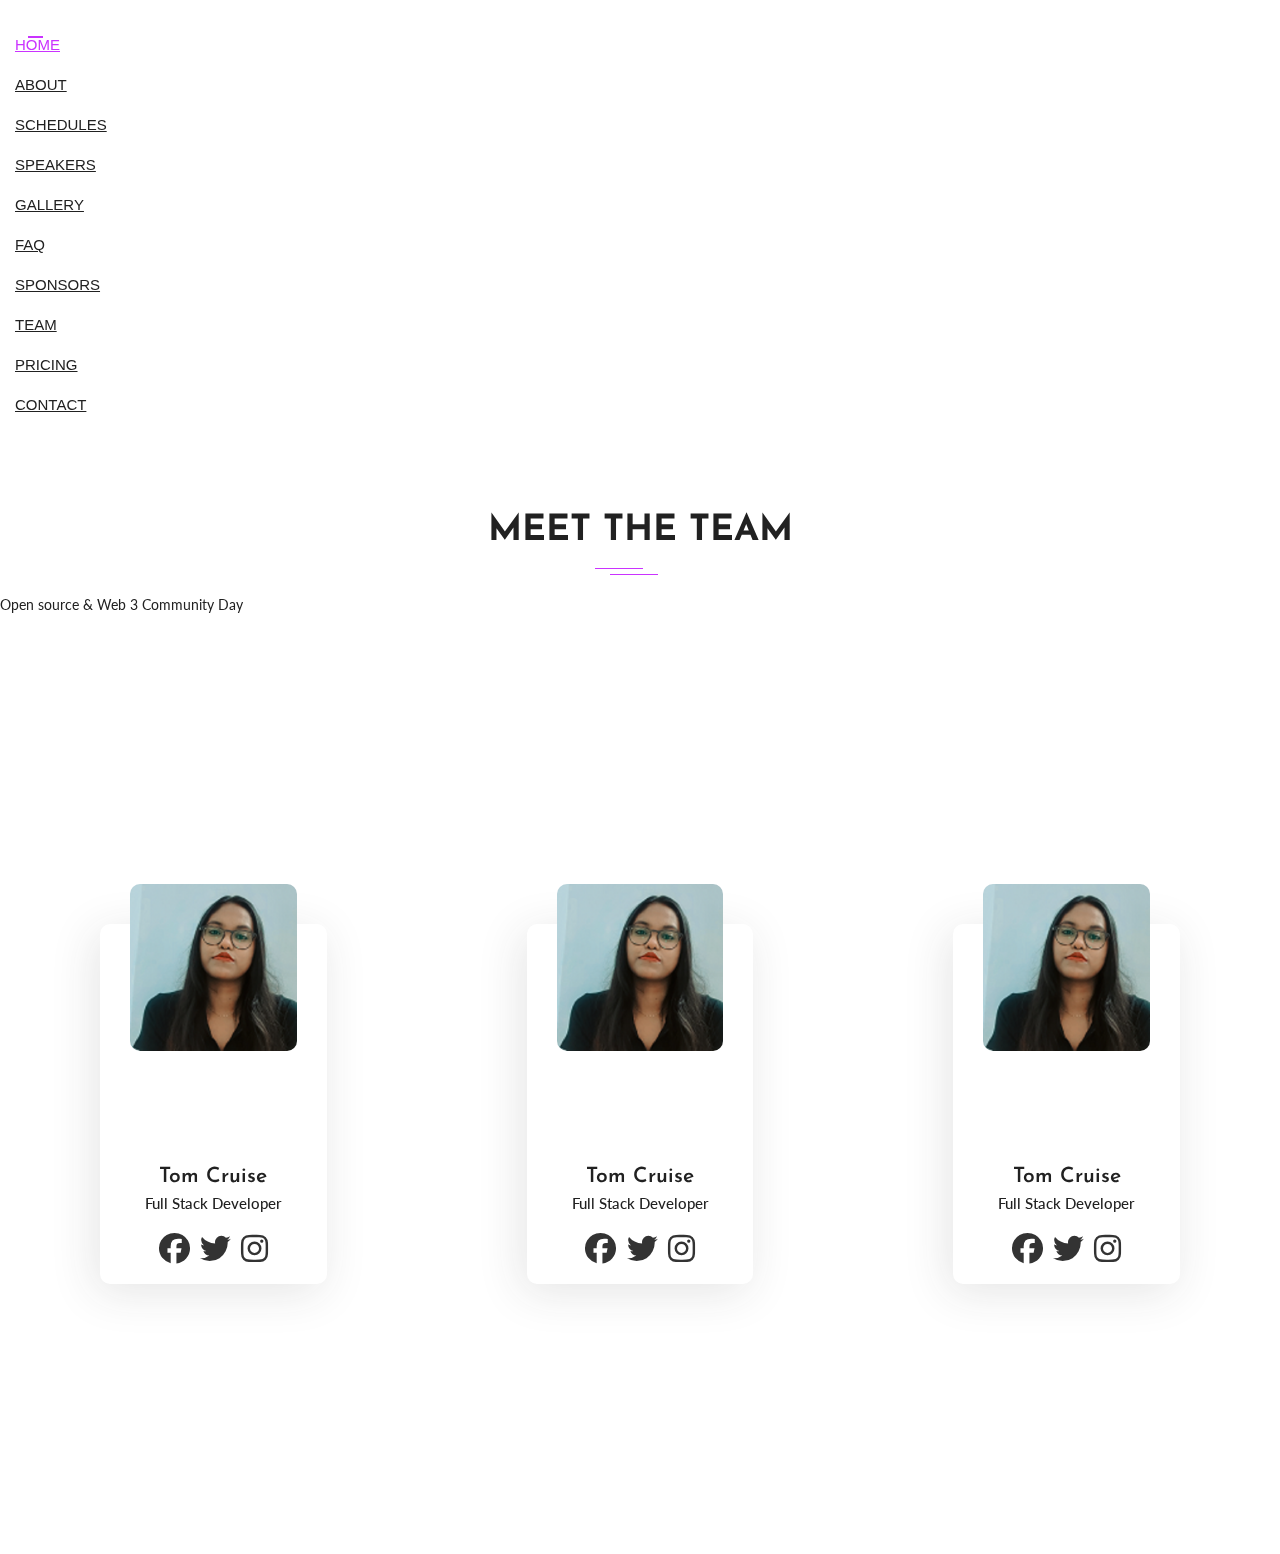
==== team1.html @ 2e8a98e4 "update Speaker" ====
<!DOCTYPE html>
<html lang="en">

<head>
    <!-- Required meta tags -->
    <meta charset="utf-8">
    <meta name="viewport" content="width=device-width, initial-scale=1, shrink-to-fit=no">

    <title>Team | WEB 3 Community Day</title>
    <link rel="stylesheet" href="style.css">
    <!-- Font Awesome CDN link  -->
    <link rel="stylesheet" href="https://cdnjs.cloudflare.com/ajax/libs/font-awesome/6.4.0/css/all.min.css">
    <link rel="stylesheet" href="https://cdnjs.cloudflare.com/ajax/libs/font-awesome/6.4.0/js/all.min.js">

    <!-- Bootstrap CSS -->
    <link rel="stylesheet" type="text/css" href="assets/css/bootstrap.min.css">
    <!-- Icon -->
    <link rel="stylesheet" type="text/css" href="assets/fonts/line-icons.css">
    <!-- Slicknav -->
    <link rel="stylesheet" type="text/css" href="assets/css/slicknav.css">
    <!-- Nivo Lightbox -->
    <link rel="stylesheet" type="text/css" href="assets/css/nivo-lightbox.css">
    <!-- Animate -->
    <link rel="stylesheet" type="text/css" href="assets/css/animate.css">
    <!-- Main Style -->
    <link rel="stylesheet" type="text/css" href="assets/css/team1.css">
    <link rel="stylesheet" type="text/css" href="assets/css/main.css">
    <!-- Responsive Style -->
    <link rel="stylesheet" type="text/css" href="assets/css/responsive.css">

    <link rel="shortcut icon" href="assets/img/logo.png" type="image/x-icon">

</head>

<body>
    <!-- Header Area wrapper Starts -->
    <header id="header-wrap">
        <!-- Navbar Start -->
        <nav class="navbar navbar-expand-lg fixed-top scrolling-navbar">
            <div class="container">
                <!-- Brand and toggle get grouped for better mobile display -->
                <div class="navbar-header">
                    <button class="navbar-toggler" type="button" data-toggle="collapse" data-target="#main-navbar"
                        aria-controls="main-navbar" aria-expanded="false" aria-label="Toggle navigation">
                        <span class="navbar-toggler-icon"></span>
                        <span class="icon-menu"></span>
                        <span class="icon-menu"></span>
                        <span class="icon-menu"></span>
                    </button>
                    <a href="#"><img src="assets/img/logo.png" alt="" height="40px"></a>
                </div>
                <div class="collapse navbar-collapse" id="main-navbar">
                    <ul class="navbar-nav mr-auto w-100 justify-content-end">
                        <li class="nav-item active">
                            <a class="nav-link" href="#header-wrap">
                                Home
                            </a>
                        </li>
                        <li class="nav-item">
                            <a class="nav-link" href="#about">
                                About
                            </a>
                        </li>
                        <li class="nav-item">
                            <a class="nav-link" href="#schedules">
                                schedules
                            </a>
                        </li>
                        <li class="nav-item">
                            <a class="nav-link" href="#team">
                                Speakers
                            </a>
                        </li>
                        <li class="nav-item">
                            <a class="nav-link" href="#gallery">
                                Gallery
                            </a>
                        </li>
                        <li class="nav-item">
                            <a class="nav-link" href="#faq">
                                Faq
                            </a>
                        </li>
                        <li class="nav-item">
                            <a class="nav-link" href="#sponsors">
                                Sponsors
                            </a>
                        </li>
                        <li class="nav-item">
                            <a class="nav-link" href="team.html">
                                Team
                            </a>
                        </li>
                        <li class="nav-item">
                            <a class="nav-link" href="#pricing">
                                pricing
                            </a>
                        </li>
                        <li class="nav-item">
                            <a class="nav-link" href="#contact-map">
                                Contact
                            </a>
                        </li>
                    </ul>
                </div>
            </div>

            <!-- Mobile Menu Start -->
            <ul class="mobile-menu">
                <li>
                    <a class="page-scrool" href="#header-wrap">Home</a>
                </li>
                <li>
                    <a class="page-scrool" href="#about">About</a>
                </li>
                <li>
                    <a class="page-scroll" href="#schedules">schedules</a>
                </li>
                <li>
                    <a class="page-scroll" href="#team">Speakers</a>
                </li>
                <li>
                    <a class="page-scroll" href="#gallery">Gallery</a>
                </li>
                <li>
                    <a class="page-scroll" href="#faq">Faq</a>
                </li>
                <li>
                    <a class="page-scroll" href="#sponsors">Sponsors</a>
                </li>
                <li>
                    <a class="page-scroll" href="#pricing">pricing</a>
                </li>
                <li>
                    <a class="page-scroll" href="#google-map-area">Contact</a>
                </li>
            </ul>
            <!-- Mobile Menu End -->

        </nav>
        <!-- Navbar End -->
    </header>
    <section id="community" class="section-padding">
        <div class="row">
            <div class="col-12">
                <div class="section-title-header text-center" style="padding-top: 20px;">
                    <h1 class="section-title wow fadeInUp" data-wow-delay="0.2s">Meet the Team</h1>
                    <p class="wow fadeInDown" data-wow-delay="0.2s">Open source & Web 3 Community Day</p>
                </div>
            </div>
        </div>
        <div class="home-container">
            <div class="profile-card">
                <div class="img">
                    <img src="./assets/img/team/1.png">
                </div>
                <div class="caption">
                    <h3>Tom Cruise</h3>
                    <p>Full Stack Developer</p>
                    <div class="social-links">
                        <i class="fa-brands fa-facebook"></i>
                        <i class="fa-brands fa-twitter"></i>
                        <i class="fa-brands fa-instagram"></i>
                    </div>
                </div>
            </div>
            <div class="profile-card">
                <div class="img">
                    <img src="./assets/img/team/1.png">
                </div>
                <div class="caption">
                    <h3>Tom Cruise</h3>
                    <p>Full Stack Developer</p>
                    <div class="social-links">
                        <i class="fa-brands fa-facebook"></i>
                        <i class="fa-brands fa-twitter"></i>
                        <i class="fa-brands fa-instagram"></i>
                    </div>
                </div>
            </div>
            <div class="profile-card">
                <div class="img">
                    <img src="./assets/img/team/1.png">
                </div>
                <div class="caption">
                    <h3>Tom Cruise</h3>
                    <p>Full Stack Developer</p>
                    <div class="social-links">
                        <i class="fa-brands fa-facebook"></i>
                        <i class="fa-brands fa-twitter"></i>
                        <i class="fa-brands fa-instagram"></i>
                    </div>
                </div>
            </div>
            <!-- <div class="profile-card">
                <div class="img">
                    <img src="./pht/1.png">
                </div>
                <div class="caption">
                    <h3>Vin Diesel</h3>
                    <p>Back End Developer</p>
                    <div class="social-links">
                        <i class="fa-brands fa-facebook"></i>
                        <i class="fa-brands fa-twitter"></i>
                        <i class="fa-brands fa-instagram"></i>
                    </div>
                </div>
            </div> -->
        <!-- </div>
        <div class="home-container">
            <div class="profile-card">
                <div class="img">
                    <img src="./assets/img/team/3.png">
                </div>
                <div class="caption">
                    <h3>Tom Cruise</h3>
                    <p>Full Stack Developer</p>
                    <div class="social-links">
                        <i class="fa-brands fa-facebook"></i>
                        <i class="fa-brands fa-twitter"></i>
                        <i class="fa-brands fa-instagram"></i>
                    </div>
                </div>
            </div>
            <div class="profile-card">
                <div class="img">
                    <img src="./assets/img/team/6.png">
                </div>
                <div class="caption">
                    <h3>David Wornar</h3>
                    <p>Front End Developer</p>
                    <div class="social-links">
                        <i class="fa-brands fa-facebook"></i>
                        <i class="fa-brands fa-twitter"></i>
                        <i class="fa-brands fa-instagram"></i>
                    </div>
                </div>
            </div>
            <div class="profile-card">
                <div class="img">
                    <img src="./assets/img/team/6.png">
                </div>
                <div class="caption">
                    <h3>David Wornar</h3>
                    <p>Front End Developer</p>
                    <div class="social-links">
                        <i class="fa-brands fa-facebook"></i>
                        <i class="fa-brands fa-twitter"></i>
                        <i class="fa-brands fa-instagram"></i>
                    </div>
                </div>
            </div> -->
            <!-- <div class="profile-card">
                <div class="img">
                    <img src="./pht/1.png">
                </div>
                <div class="caption">
                    <h3>Vin Diesel</h3>
                    <p>Back End Developer</p>
                    <div class="social-links">
                        <i class="fa-brands fa-facebook"></i>
                        <i class="fa-brands fa-twitter"></i>
                        <i class="fa-brands fa-instagram"></i>
                    </div>
                </div>
            </div> -->
        </div>
        <!-- <div class="home-container">
            <div class="profile-card">
                <div class="img">
                    <img src="./assets/img/team/1.png">
                </div>
                <div class="caption">
                    <h3>Tom Cruise</h3>
                    <p>Full Stack Developer</p>
                    <div class="social-links">
                        <i class="fa-brands fa-facebook"></i>
                        <i class="fa-brands fa-twitter"></i>
                        <i class="fa-brands fa-instagram"></i>
                    </div>
                </div>
            </div>
            <div class="profile-card">
                <div class="img">
                    <img src="./assets/img/team/6.png">
                </div>
                <div class="caption">
                    <h3>David Wornar</h3>
                    <p>Front End Developer</p>
                    <div class="social-links">
                        <i class="fa-brands fa-facebook"></i>
                        <i class="fa-brands fa-twitter"></i>
                        <i class="fa-brands fa-instagram"></i>
                    </div>
                </div>
            </div>
            <div class="profile-card">
                <div class="img">
                    <img src="./assets/img/team/">
                </div>
                <div class="caption">
                    <h3>David Wornar</h3>
                    <p>Front End Developer</p>
                    <div class="social-links">
                        <i class="fa-brands fa-facebook"></i>
                        <i class="fa-brands fa-twitter"></i>
                        <i class="fa-brands fa-instagram"></i>
                    </div>
                </div>
            </div> -->
            <!-- <div class="profile-card">
                <div class="img">
                    <img src="./pht/1.png">
                </div>
                <div class="caption">
                    <h3>Vin Diesel</h3>
                    <p>Back End Developer</p>
                    <div class="social-links">
                        <i class="fa-brands fa-facebook"></i>
                        <i class="fa-brands fa-twitter"></i>
                        <i class="fa-brands fa-instagram"></i>
                    </div>
                </div>
            </div> -->
        </div>
    </section>
</body>

</html>
---- assets/css/team1.css ----
@import url("https://fonts.googleapis.com/css?family=Lato:400|Josefin+Sans:700");
html {
    overflow-x: hidden;
}
* {
    padding: 0;
    margin: 0;
    box-sizing: border-box;
    font-family: "Poppins", sans-serif;
  }

body {
    background: #fff;
    font-size: 15px;
    font-weight: 400;
    font-family: 'Lato', sans-serif;
    -webkit-box-sizing: border-box;
    -moz-box-sizing: border-box;
    box-sizing: border-box;
    -webkit-font-smoothing: subpixel-antialiased;
    color: #212121;
    line-height: 25px;
    -webkit-backface-visibility: hidden;
    backface-visibility: hidden;
    overflow-x: hidden;
}

h1,
h2,
h3,
h4 {
    font-size: 36px;
    font-weight: 700;
    font-family: 'Josefin Sans', sans-serif;
}

a {
    -webkit-transition: all 0.2s linear;
    -moz-transition: all 0.2s linear;
    -o-transition: all 0.2s linear;
    transition: all 0.2s linear;
}

a:hover {
    text-decoration: none;
}

a a:focus {
    outline: none;
}

p {
    font-weight: 400;
    font-family: 'Lato', sans-serif;
    margin: 0px;
    font-size: 14px;
}

ul,
ol {
    list-style: outside none none;
    margin: 0;
    padding: 0;
}

ul li,
ol li {
    list-style: none;
}



.navbar-brand {
    position: relative;
    padding: 0px;
}

.navbar-brand img {
    max-width: 25%;
    height: 100%;
}

.top-nav-collapse {
    background: #fff;
    z-index: 999999;
    top: 0px !important;
    min-height: 58px;
    box-shadow: 0px 3px 6px 3px rgba(0, 0, 0, 0.06);
    -webkit-animation-duration: 1s;
    animation-duration: 1s;
    -webkit-animation-fill-mode: both;
    animation-fill-mode: both;
    -webkit-animation-name: fadeInDown;
    animation-name: fadeInDown;
    background: #fff !important;
}

.top-nav-collapse .navbar-brand {
    top: 0px;
}

.top-nav-collapse .navbar-nav .nav-link {
    color: #212121 !important;
}

.top-nav-collapse .navbar-nav .nav-link:hover {
    color: #CA33FF !important;
}

.top-nav-collapse .navbar-nav li.active a.nav-link {
    color: #CA33FF !important;
}

.indigo {
    background: transparent;
}

.navbar-expand-lg .navbar-nav .nav-link {
    /* color: #fff; */
    color: #212121 !important;
    padding: 0 15px;
    margin-top: 10px;
    margin-bottom: 10px;
    line-height: 40px;
    text-transform: uppercase;
    background: transparent;
    -webkit-transition: all 0.3s ease-in-out;
    -moz-transition: all 0.3s ease-in-out;
    transition: all 0.3s ease-in-out;
    position: relative;
}

.navbar-expand-lg .navbar-nav li>a:before {
    content: '';
    position: absolute;
    top: 0;
    left: 50%;
    margin-left: -10px;
    width: 15px;
    height: 2px;
    background: #CA33FF;
    -webkit-transform: scale3d(0, 1, 1);
    -moz-transform: scale3d(0, 1, 1);
    transform: scale3d(0, 1, 1);
    -webkit-transition: -webkit-transform 0.1s;
    -moz-transition: -webkit-transform 0.1s;
    transition: transform 0.1s;
}

.navbar-expand-lg .navbar-nav .active a:before {
    -webkit-transform: scale3d(1, 1, 1);
    -moz-transform: scale3d(1, 1, 1);
    transform: scale3d(1, 1, 1);
    -webkit-transition-timing-function: cubic-bezier(0.4, 0, 0.2, 1);
    -moz-transition-timing-function: cubic-bezier(0.4, 0, 0.2, 1);
    transition-timing-function: cubic-bezier(0.4, 0, 0.2, 1);
    -webkit-transition-duration: 0.3s;
    -moz-transition-duration: 0.3s;
    transition-duration: 0.3s;
}

.navbar-expand-lg .navbar-nav li a:hover,
.navbar-expand-lg .navbar-nav li .active>a,
.navbar-expand-lg .navbar-nav li a:focus {
    color: #CA33FF;
    outline: none;
}

.navbar-expand-lg .navbar-nav .nav-link:focus,
.navbar-expand-lg .navbar-nav .nav-link:hover {
    color: #CA33FF !important;
}

.navbar {
    padding: 0;
}

.navbar li.active a.nav-link {
    color: #CA33FF!important;
}

.dropdown-toggle::after {
    display: none;
}

.dropdown-menu {
    margin: 0;
    padding: 0;
    display: none;
    position: absolute;
    z-index: 99;
    min-width: 210px;
    background-color: #fff;
    white-space: nowrap;
    border-radius: 4px;
    -webkit-box-shadow: 0 6px 12px rgba(0, 0, 0, 0.175);
    box-shadow: 0 6px 12px rgba(0, 0, 0, 0.175);
    animation: fadeIn 0.4s;
    -webkit-animation: fadeIn 0.4s;
    -moz-animation: fadeIn 0.4s;
    -o-animation: fadeIn 0.4s;
    -ms-animation: fadeIn 0.4s;
}

.dropdown-menu:before {
    content: "";
    display: inline-block;
    position: absolute;
    bottom: 100%;
    left: 20%;
    margin-left: -5px;
    border-right: 10px solid transparent;
    border-left: 10px solid transparent;
    border-bottom: 10px solid #f5f5f5;
}

.dropdown:hover .dropdown-menu {
    display: block;
    position: absolute;
    text-align: left;
    top: 100%;
    border: none;
    animation: fadeIn 0.4s;
    -webkit-animation: fadeIn 0.4s;
    -moz-animation: fadeIn 0.4s;
    -o-animation: fadeIn 0.4s;
    -ms-animation: fadeIn 0.4s;
    background: #f5f5f5;
}

.dropdown .dropdown-menu .dropdown-item {
    width: 100%;
    padding: 12px 20px;
    font-size: 14px;
    color: #212121;
    border-bottom: 1px solid #f1f1f1;
    text-decoration: none;
    display: inline-block;
    float: left;
    clear: both;
    position: relative;
    outline: 0;
    transition: all 0.3s ease-in-out;
    -webkit-transition: all 0.3s ease-in-out;
    -moz-transition: all 0.3s ease-in-out;
    -o-transition: all 0.3s ease-in-out;
    -ms-transition: all 0.3s ease-in-out;
}

.dropdown .dropdown-menu .dropdown-item:last-child {
    border-bottom: none;
    border-bottom-left-radius: 4px;
    border-bottom-right-radius: 4px;
}

.dropdown .dropdown-menu .dropdown-item:first-child {
    border-top-left-radius: 4px;
    border-top-right-radius: 4px;
}

.dropdown .dropdown-item:focus,
.dropdown .dropdown-item:hover,
.dropdown .dropdown-item.active {
    color: #CA33FF;
}

.dropdown-item.active,
.dropdown-item:active {
    background: transparent;
}

.fadeInUpMenu {
    -webkit-animation-name: fadeInUpMenu;
    animation-name: fadeInUpMenu;
}

.slicknav_btn {
    border-color: #CA33FF;
}

.slicknav_menu .slicknav_icon-bar {
    background: #CA33FF;
}


/* only small tablets */

@media (min-width: 768px) and (max-width: 991px) {
    #nav-main li a.nav-link {
        padding-top: 18px;
    }
}

.navbar-toggler {
    display: none;
}

.mobile-menu {
    display: none;
}

.slicknav_menu {
    display: none;
}

@media screen and (max-width: 768px) {
    .navbar-header {
        width: 100%;
    }
    .navbar-brand {
        position: absolute;
        padding: 15px 15px;
        top: 0;
    }
    .navbar-brand img {
        width: 75%;
    }
    #mobile-menu {
        display: none;
    }
    .slicknav_menu {
        display: block;
    }
    .slicknav_nav .active a {
        background: #CA33FF;
        color: #fff;
    }
    .slicknav_nav a:hover,
    .slicknav_nav .active {
        color: #CA33FF;
        background: #f5f5f5;
    }
    .slicknav_nav .dropdown li a.active {
        background: #f5f5f5;
        color: #CA33FF;
    }
}


@import url('https://fonts.googleapis.com/css2?family=Poppins:wght@300;400;500;600&display=swap');

/* * {
    padding: 0;
    margin: 0;
    box-sizing: border-box;
    font-family: Poppins;
} */

.home-container {
    width: 100%;
    height: 100vh;
    display: flex;
    align-items: center;
    justify-content: center;
    background-color: #fff;
}

.profile-card {
    position: relative;
    width: 260px;
    /* width: 260px; */
    height: 360px;
    /* height: 260x; */
    background-color: #fff;
    padding: 30px;
    border-radius: 10px;
    box-shadow: -5px 8px 45px rgba(51, 51, 51, 0.126);
    transition: all .4s;
    margin: 100px;
}

.profile-card:hover {
    /* border-radius: 10px;
    height: 260px; */
    background-color: #FF7F50;
}

.profile-card .img {
    position: relative;
    width: 100%;
    height: 100%;
}

/* .profile-card:hover img {
    border-radius: 10px;
    transform: translateY(-70px);
} */

.img img {
    object-fit: fill;
    /* width: 100%; */
    width: 100%;
    /* border-radius: 10px; */
    border-radius: 10px;
    transition: all .4s;
    z-index: 99;
    transform: translateY(-70px);
}

.caption {
    text-align: center;
    transform: translateY(-90px);
    opacity: 1;
    pointer-events: none;
    transition: all .5s;
    pointer-events: all;
}

.profile-card:hover .caption {
    /* opacity: 1;
    pointer-events: all; */
    color: #f1f1f1;
}

.caption h3 {
    font-size: 21px;
    /* color: #0c52a1; */
    font-weight: 600;
}

.caption p {
    font-size: 15px;
    font-weight: 500;
    margin: 2px 0 12px 0;
    padding-bottom: 5px;
}

.caption .social-links i {
    font-size: 31px;
    margin: 0 3px;
    cursor: pointer;
    color: #333;
    transition: all .4s;

}

.caption .social-links i:hover {
    color: #fff;
}
---- assets/css/main.css ----
@import url("https://fonts.googleapis.com/css?family=Lato:400|Josefin+Sans:700");
html {
    overflow-x: hidden;
}

body {
    background: #fff;
    font-size: 15px;
    font-weight: 400;
    font-family: 'Lato', sans-serif;
    -webkit-box-sizing: border-box;
    -moz-box-sizing: border-box;
    box-sizing: border-box;
    -webkit-font-smoothing: subpixel-antialiased;
    color: #212121;
    line-height: 25px;
    -webkit-backface-visibility: hidden;
    backface-visibility: hidden;
    overflow-x: hidden;
}

h1,
h2,
h3,
h4 {
    font-size: 36px;
    font-weight: 700;
    font-family: 'Josefin Sans', sans-serif;
}

a {
    -webkit-transition: all 0.2s linear;
    -moz-transition: all 0.2s linear;
    -o-transition: all 0.2s linear;
    transition: all 0.2s linear;
}

a:hover {
    text-decoration: none;
}

a a:focus {
    outline: none;
}

p {
    font-weight: 400;
    font-family: 'Lato', sans-serif;
    margin: 0px;
    font-size: 14px;
}

ul,
ol {
    list-style: outside none none;
    margin: 0;
    padding: 0;
}

ul li,
ol li {
    list-style: none;
}


.hero-heading {
    font-size: 40px;
    font-weight: 700;
    color: #fff;
    /* text-transform: capitalize; */
    line-height: 70px;
    letter-spacing: 0.1rem;
}

.hero-sub-heading {
    font-size: 20px;
    font-weight: 400;
    color: #e6e6e6;
    line-height: 45px;
    letter-spacing: 0.1rem;
}

.section-titile-bg {
    display: inline;
    font-size: 115px;
    font-weight: 700;
    height: 100%;
    left: -173px;
    opacity: 0.1;
    position: absolute;
    top: -14px;
    width: 100%;
    text-align: center;
}

.section-title-header p {
    text: center;
    font-weight: 400;
    line-height: 26px;
    padding-bottom: 36px;
}

.section-title {
    font-size: 36px;
    color: #212121;
    line-height: 52px;
    padding-bottom: 20px;
    font-weight: 700;
    text-align: center;
    text-transform: uppercase;
    position: relative;
    margin-bottom: 15px;
}

.section-title:before {
    position: absolute;
    content: '';
    left: 15px;
    bottom: 8px;
    width: 48px;
    height: 1px;
    background-color: #CA33FF;
}

.section-title:after {
    position: absolute;
    content: '';
    left: 0px;
    bottom: 2px;
    width: 48px;
    height: 1px;
    background-color: #CA33FF;
}

.section-title:before,
.section-title:after {
    left: 50%;
    margin-left: -45px;
}

.section-title:after {
    margin-left: -30px;
}

.section-subcontent {
    font-size: 16px;
    text: center;
    font-weight: 400;
    line-height: 26px;
    padding-bottom: 36px;
}

.section-sub {
    text-transform: uppercase;
    font-size: 24px;
    line-height: 52px;
    padding-bottom: 15px;
    margin-bottom: 30px;
    position: relative;
}

.section-sub:before {
    position: absolute;
    content: '';
    height: 1px;
    width: 45px;
    left: 50%;
    bottom: 10px;
    -webkit-transform: translateX(-50%);
    transform: translateX(-50%);
    background-color: #CA33FF;;
}

.subtitle {
    font-size: 15px;
    margin-top: 20px;
    font-weight: 500;
    margin-bottom: 10px;
}

.inner-title {
    font-size: 24px;
    font-weight: 700;
    text-tranform: capitalize;
}

.page-tagline {
    font-size: 24px;
    font-weight: 400;
    color: #ddd;
}

.page-title {
    font-size: 62px;
    font-weight: 700;
    color: #fff;
}

.btn {
    font-size: 14px;
    padding: 12px 20px;
    border-radius: 4px;
    cursor: pointer;
    font-weight: 400;
    color: #fff;
    text-transform: uppercase;
    -webkit-transition: all 0.2s linear;
    -moz-transition: all 0.2s linear;
    -o-transition: all 0.2s linear;
    transition: all 0.2s linear;
    display: inline-block;
}

.btn i {
    margin-right: 5px;
}

.btn:focus,
.btn:active {
    box-shadow: none;
    outline: none;
    color: #fff;
}

.btn-common {
    background-color: #CA33FF;
    position: relative;
    z-index: 1;
}

.btn-common:hover {
    color: #fff;
    background: #FF7F50;
    box-shadow: 0 6px 22px rgba(0, 0, 0, 0.1);
    transition: all .2s ease-in-out;
    -moz-transition: all .2s ease-in-out;
    -webkit-transition: all .2s ease-in-out;
}

.btn-border {
    color: #fff;
    background-color: transparent;
    border: 1px solid #fff;
}

.btn-border:hover {
    color: #fff;
    background-color: rgba(255, 255, 255, 0.2);
}

.btn-lg {
    padding: 12px 34px;
    text-transform: uppercase;
    font-size: 14px;
}

.btn-rm {
    padding: 7px 10px;
    text-transform: capitalize;
}

button:focus {
    outline: none !important;
}

.icon-close,
.icon-check {
    color: #CA33FF;
}

.bg-drack {
    background: #f1f1f1;
}

.bg-white {
    background: #fff;
}

.mb-30 {
    margin-bottom: 30px;
}

.mt-30 {
    margin-top: 30px;
}


/* ScrollToTop */

a.back-to-top {
    display: none;
    position: fixed;
    bottom: 18px;
    right: 15px;
    text-decoration: none;
}

a.back-to-top i {
    display: block;
    font-size: 22px;
    width: 40px;
    height: 40px;
    line-height: 40px;
    color: #fff;
    background: #CA33FF;
    border-radius: 0px;
    text-align: center;
    transition: all 0.2s ease-in-out;
    -moz-transition: all 0.2s ease-in-out;
    -webkit-transition: all 0.2s ease-in-out;
    -o-transition: all 0.2s ease-in-out;
    box-shadow: 0 0 4px rgba(0, 0, 0, 0.14), 0 4px 8px rgba(0, 0, 0, 0.28);
}

a.back-to-top:hover,
a.back-to-top:focus {
    text-decoration: none;
}

#preloader {
    position: fixed;
    background: #fff;
    top: 0;
    left: 0;
    width: 100%;
    height: 100%;
    z-index: 9999999999;
}

.sk-circle {
    margin: 0px auto;
    width: 40px;
    height: 40px;
    top: 45%;
    position: relative;
}

.sk-circle .sk-child {
    width: 100%;
    height: 100%;
    position: absolute;
    left: 0;
    top: 0;
}

.sk-circle .sk-child:before {
    content: '';
    display: block;
    margin: 0 auto;
    width: 15%;
    height: 15%;
    background-color: #CA33FF;
    border-radius: 100%;
    -webkit-animation: sk-circleBounceDelay 1.2s infinite ease-in-out both;
    animation: sk-circleBounceDelay 1.2s infinite ease-in-out both;
}

.sk-circle .sk-circle2 {
    -webkit-transform: rotate(30deg);
    -ms-transform: rotate(30deg);
    transform: rotate(30deg);
}

.sk-circle .sk-circle3 {
    -webkit-transform: rotate(60deg);
    -ms-transform: rotate(60deg);
    transform: rotate(60deg);
}

.sk-circle .sk-circle4 {
    -webkit-transform: rotate(90deg);
    -ms-transform: rotate(90deg);
    transform: rotate(90deg);
}

.sk-circle .sk-circle5 {
    -webkit-transform: rotate(120deg);
    -ms-transform: rotate(120deg);
    transform: rotate(120deg);
}

.sk-circle .sk-circle6 {
    -webkit-transform: rotate(150deg);
    -ms-transform: rotate(150deg);
    transform: rotate(150deg);
}

.sk-circle .sk-circle7 {
    -webkit-transform: rotate(180deg);
    -ms-transform: rotate(180deg);
    transform: rotate(180deg);
}

.sk-circle .sk-circle8 {
    -webkit-transform: rotate(210deg);
    -ms-transform: rotate(210deg);
    transform: rotate(210deg);
}

.sk-circle .sk-circle9 {
    -webkit-transform: rotate(240deg);
    -ms-transform: rotate(240deg);
    transform: rotate(240deg);
}

.sk-circle .sk-circle10 {
    -webkit-transform: rotate(270deg);
    -ms-transform: rotate(270deg);
    transform: rotate(270deg);
}

.sk-circle .sk-circle11 {
    -webkit-transform: rotate(300deg);
    -ms-transform: rotate(300deg);
    transform: rotate(300deg);
}

.sk-circle .sk-circle12 {
    -webkit-transform: rotate(330deg);
    -ms-transform: rotate(330deg);
    transform: rotate(330deg);
}

.sk-circle .sk-circle2:before {
    -webkit-animation-delay: -1.1s;
    animation-delay: -1.1s;
}

.sk-circle .sk-circle3:before {
    -webkit-animation-delay: -1s;
    animation-delay: -1s;
}

.sk-circle .sk-circle4:before {
    -webkit-animation-delay: -0.9s;
    animation-delay: -0.9s;
}

.sk-circle .sk-circle5:before {
    -webkit-animation-delay: -0.8s;
    animation-delay: -0.8s;
}

.sk-circle .sk-circle6:before {
    -webkit-animation-delay: -0.7s;
    animation-delay: -0.7s;
}

.sk-circle .sk-circle7:before {
    -webkit-animation-delay: -0.6s;
    animation-delay: -0.6s;
}

.sk-circle .sk-circle8:before {
    -webkit-animation-delay: -0.5s;
    animation-delay: -0.5s;
}

.sk-circle .sk-circle9:before {
    -webkit-animation-delay: -0.4s;
    animation-delay: -0.4s;
}

.sk-circle .sk-circle10:before {
    -webkit-animation-delay: -0.3s;
    animation-delay: -0.3s;
}

.sk-circle .sk-circle11:before {
    -webkit-animation-delay: -0.2s;
    animation-delay: -0.2s;
}

.sk-circle .sk-circle12:before {
    -webkit-animation-delay: -0.1s;
    animation-delay: -0.1s;
}

@-webkit-keyframes sk-circleBounceDelay {
    0%,
    80%,
    100% {
        -webkit-transform: scale(0);
        transform: scale(0);
    }
    40% {
        -webkit-transform: scale(1);
        transform: scale(1);
    }
}

@keyframes sk-circleBounceDelay {
    0%,
    80%,
    100% {
        -webkit-transform: scale(0);
        transform: scale(0);
    }
    40% {
        -webkit-transform: scale(1);
        transform: scale(1);
    }
}

.section-padding {
    padding: 60px 0px 0px 0px;
}

.no-padding {
    padding: 0 !important;
}

.padding-left-none {
    padding-left: 0;
}

.padding-right-none {
    padding-right: 0;
} 

#page-banner-area {
    background: url(../img/background/banner.jpg) no-repeat;
    background-position: 50% 50%;
    background-size: cover;
}

.page-banner {
    position: relative;
    min-height: 250px;
    color: #fff;
}

.page-banner:before {
    content: '';
    position: absolute;
    top: 0;
    left: 0;
    width: 100%;
    height: 100%;
    background: rgba(0, 0, 0, 0.2);
}

.page-banner .page-banner-title {
    position: absolute;
    top: 50%;
    width: 100%;
    height: 100%;
    text-transform: uppercase;
}

.page-banner .page-banner-title h2 {
    color: #fff;
    font-size: 40px;
}

@-webkit-keyframes fadeIn {
    from {
        opacity: 0;
    }
    to {
        opacity: 1;
    }
}

@keyframes fadeIn {
    from {
        opacity: 0;
    }
    to {
        opacity: 1;
    }
}

.fadeIn {
    -webkit-animation-name: fadeIn;
    animation-name: fadeIn;
}

#white-bg {
    background: #fff;
}

#roof {
    background: #ddd;
    padding: 15px 0;
}

#roof .info-bar-address {
    font-size: 14px;
}

#roof .quick-contacts span {
    margin-right: 10px;
}

#roof .quick-contacts span a {
    color: #212121;
}

#roof .quick-contacts span a:hover {
    color: #CA33FF;
}

#roof .quick-contacts span i {
    margin-right: 5px;
    vertical-align: middle;
    font-size: 15px;
}

.navbar-brand {
    position: relative;
    padding: 0px;
}

.navbar-brand img {
    max-width: 25%;
    height: 100%;
}

.top-nav-collapse {
    background: #fff;
    z-index: 999999;
    top: 0px !important;
    min-height: 58px;
    box-shadow: 0px 3px 6px 3px rgba(0, 0, 0, 0.06);
    -webkit-animation-duration: 1s;
    animation-duration: 1s;
    -webkit-animation-fill-mode: both;
    animation-fill-mode: both;
    -webkit-animation-name: fadeInDown;
    animation-name: fadeInDown;
    background: #fff !important;
}

.top-nav-collapse .navbar-brand {
    top: 0px;
}

.top-nav-collapse .navbar-nav .nav-link {
    color: #212121 !important;
}

.top-nav-collapse .navbar-nav .nav-link:hover {
    color: #CA33FF !important;
}

.top-nav-collapse .navbar-nav li.active a.nav-link {
    color: #CA33FF !important;
}

.indigo {
    background: transparent;
}

.navbar-expand-lg .navbar-nav .nav-link {
    color: #fff;
    padding: 0 15px;
    margin-top: 10px;
    margin-bottom: 10px;
    line-height: 40px;
    text-transform: uppercase;
    background: transparent;
    -webkit-transition: all 0.3s ease-in-out;
    -moz-transition: all 0.3s ease-in-out;
    transition: all 0.3s ease-in-out;
    position: relative;
}

.navbar-expand-lg .navbar-nav li>a:before {
    content: '';
    position: absolute;
    top: 0;
    left: 50%;
    margin-left: -10px;
    width: 15px;
    height: 2px;
    background: #CA33FF;
    -webkit-transform: scale3d(0, 1, 1);
    -moz-transform: scale3d(0, 1, 1);
    transform: scale3d(0, 1, 1);
    -webkit-transition: -webkit-transform 0.1s;
    -moz-transition: -webkit-transform 0.1s;
    transition: transform 0.1s;
}

.navbar-expand-lg .navbar-nav .active a:before {
    -webkit-transform: scale3d(1, 1, 1);
    -moz-transform: scale3d(1, 1, 1);
    transform: scale3d(1, 1, 1);
    -webkit-transition-timing-function: cubic-bezier(0.4, 0, 0.2, 1);
    -moz-transition-timing-function: cubic-bezier(0.4, 0, 0.2, 1);
    transition-timing-function: cubic-bezier(0.4, 0, 0.2, 1);
    -webkit-transition-duration: 0.3s;
    -moz-transition-duration: 0.3s;
    transition-duration: 0.3s;
}

.navbar-expand-lg .navbar-nav li a:hover,
.navbar-expand-lg .navbar-nav li .active>a,
.navbar-expand-lg .navbar-nav li a:focus {
    color: #CA33FF;
    outline: none;
}

.navbar-expand-lg .navbar-nav .nav-link:focus,
.navbar-expand-lg .navbar-nav .nav-link:hover {
    color: #CA33FF !important;
}

.navbar {
    padding: 0;
}

.navbar li.active a.nav-link {
    color: #CA33FF!important;
}

.dropdown-toggle::after {
    display: none;
}

.dropdown-menu {
    margin: 0;
    padding: 0;
    display: none;
    position: absolute;
    z-index: 99;
    min-width: 210px;
    background-color: #fff;
    white-space: nowrap;
    border-radius: 4px;
    -webkit-box-shadow: 0 6px 12px rgba(0, 0, 0, 0.175);
    box-shadow: 0 6px 12px rgba(0, 0, 0, 0.175);
    animation: fadeIn 0.4s;
    -webkit-animation: fadeIn 0.4s;
    -moz-animation: fadeIn 0.4s;
    -o-animation: fadeIn 0.4s;
    -ms-animation: fadeIn 0.4s;
}

.dropdown-menu:before {
    content: "";
    display: inline-block;
    position: absolute;
    bottom: 100%;
    left: 20%;
    margin-left: -5px;
    border-right: 10px solid transparent;
    border-left: 10px solid transparent;
    border-bottom: 10px solid #f5f5f5;
}

.dropdown:hover .dropdown-menu {
    display: block;
    position: absolute;
    text-align: left;
    top: 100%;
    border: none;
    animation: fadeIn 0.4s;
    -webkit-animation: fadeIn 0.4s;
    -moz-animation: fadeIn 0.4s;
    -o-animation: fadeIn 0.4s;
    -ms-animation: fadeIn 0.4s;
    background: #f5f5f5;
}

.dropdown .dropdown-menu .dropdown-item {
    width: 100%;
    padding: 12px 20px;
    font-size: 14px;
    color: #212121;
    border-bottom: 1px solid #f1f1f1;
    text-decoration: none;
    display: inline-block;
    float: left;
    clear: both;
    position: relative;
    outline: 0;
    transition: all 0.3s ease-in-out;
    -webkit-transition: all 0.3s ease-in-out;
    -moz-transition: all 0.3s ease-in-out;
    -o-transition: all 0.3s ease-in-out;
    -ms-transition: all 0.3s ease-in-out;
}

.dropdown .dropdown-menu .dropdown-item:last-child {
    border-bottom: none;
    border-bottom-left-radius: 4px;
    border-bottom-right-radius: 4px;
}

.dropdown .dropdown-menu .dropdown-item:first-child {
    border-top-left-radius: 4px;
    border-top-right-radius: 4px;
}

.dropdown .dropdown-item:focus,
.dropdown .dropdown-item:hover,
.dropdown .dropdown-item.active {
    color: #CA33FF;
}

.dropdown-item.active,
.dropdown-item:active {
    background: transparent;
}

.fadeInUpMenu {
    -webkit-animation-name: fadeInUpMenu;
    animation-name: fadeInUpMenu;
}

.slicknav_btn {
    border-color: #CA33FF;
}

.slicknav_menu .slicknav_icon-bar {
    background: #CA33FF;
}


/* only small tablets */

@media (min-width: 768px) and (max-width: 991px) {
    #nav-main li a.nav-link {
        padding-top: 18px;
    }
}

.navbar-toggler {
    display: none;
}

.mobile-menu {
    display: none;
}

.slicknav_menu {
    display: none;
}

@media screen and (max-width: 768px) {
    .navbar-header {
        width: 100%;
    }
    .navbar-brand {
        position: absolute;
        padding: 15px 15px;
        top: 0;
    }
    .navbar-brand img {
        width: 75%;
    }
    #mobile-menu {
        display: none;
    }
    .slicknav_menu {
        display: block;
    }
    .slicknav_nav .active a {
        background: #CA33FF;
        color: #fff;
    }
    .slicknav_nav a:hover,
    .slicknav_nav .active {
        color: #CA33FF;
        background: #f5f5f5;
    }
    .slicknav_nav .dropdown li a.active {
        background: #f5f5f5;
        color: #CA33FF;
    }
}

.about-item {
    padding: 10px;
    box-shadow: 0px 0px 5px rgba(0, 0, 0, 0.17);
    -webkit-transition: all 300ms ease-in-out;
    transition: all 300ms ease-in-out;
}

.about-item .about-text {
    padding: 20px;
    background: #fff;
}

.about-item .about-text h3 {
    font-size: 16px;
    text-transform: uppercase;
    font-weight: 500;
}

.about-item .about-text h3 a {
    color: #212121;
}

.about-item .about-text h3 a:hover {
    color: #CA33FF;
}

.about-item .about-text .btn {
    margin-top: 10px;
}

.about-item:hover {
    box-shadow: 1px 3px 15px rgba(0, 0, 0, 0.1);
}

#event-slides .video img {
    border-radius: 4px;
}

#event-slides .intro-desc {
    line-height: 26px;
    margin-bottom: 30px;
}

#event-slides .intro-title {
    color: #212121;
    font-size: 22px;
    font-weight: 700;
    letter-spacing: 1px;
    margin-bottom: 15px;
}

#event-slides .list-specification li {
    margin-bottom: 10px;
    font-size: 15px;
}

#event-slides .list-specification li i {
    margin-right: 5px;
}

.counter-section {
    background: #CA33FF;
    overflow: hidden;
    position: relative;
    /* 
    &:before{
    	content: '';
    	position: absolute;
    	top: 0;
    	bottom: 0;
    	width: 100%;
    	height: 100%;
    	background: rgba(0, 0, 0, 0.5);
    } */
}

.counter-section .counter {
    padding: 30px 0;
}

.counter-section .counter .icon {
    margin-bottom: 15px;
}

.counter-section .counter .icon i {
    font-size: 60px;
    color: #fff;
}

.counter-section .counter p {
    font-size: 15px;
    color: #fff;
    font-weight: 700;
    text-transform: uppercase;
}

.counter-section .counter span {
    color: #fefefe;
    font-size: 12px;
    font-weight: 400;
    text-transform: uppercase;
}


/* Sponsors Area */

#sponsors {
    background: #f3f4f3;
}

#sponsors .spnsors-logo {
    text-align: center;
    border-radius: 4px;
    padding: 50px;
    margin-bottom: 30px;
    display: inline-block;
    border: 1px solid #ddd;
    background: #fff;
    -webkit-transition: all 300ms ease-in-out;
    transition: all 300ms ease-in-out;
}

#sponsors .spnsors-logo:hover {
    border-color: transparent;
    box-shadow: 0px 20px 40px rgba(0, 0, 0, 0.2);
}


/* Schedule Area */

#schedules {
    background: #f3f4f3;
}

#schedule-tab {
    position: relative;
}

.schedule .schedule-tab-title {
    margin-bottom: 35px;
}

.schedule .schedule-tab-title .nav-tabs {
    background: #ffffff;
}

.schedule .schedule-tab-title .nav-tabs .nav-link {
    border-radius: 0px;
    position: relative;
    cursor: pointer;
    height: 90px;
    width: 255px;
    border-bottom: 1px solid #e5e5e5;
    transition: all 500ms ease;
    padding: 20px 20px;
}

.schedule .schedule-tab-title .nav-tabs .nav-item.show .nav-link,
.schedule .schedule-tab-title .nav-tabs .nav-link.active,
.schedule .schedule-tab-title .nav-tabs .nav-item .nav-link:hover {
    background: #CA33FF;
    border: 1px solid #CA33FF;
    transition: all 0.3s ease-in-out 0s;
    -moz-transition: all 0.3s ease-in-out 0s;
    -webkit-transition: all 0.3s ease-in-out 0s;
    -o-transition: all 0.3s ease-in-out 0s;
}

.schedule .schedule-tab-title .nav-tabs .nav-item.show .nav-link h4,
.schedule .schedule-tab-title .nav-tabs .nav-link.active h4,
.schedule .schedule-tab-title .nav-tabs .nav-item .nav-link:hover h4 {
    color: #fff;
}

.schedule .schedule-tab-title .nav-tabs .nav-item.show .nav-link h5,
.schedule .schedule-tab-title .nav-tabs .nav-link.active h5,
.schedule .schedule-tab-title .nav-tabs .nav-item .nav-link:hover h5 {
    color: #fff;
}

.schedule .schedule-tab-title .item-text h4 {
    font-size: 15px;
    color: #2f323c;
    line-height: 22px;
    font-weight: 400;
    text-transform: uppercase;
}

.schedule .schedule-tab-title .item-text h5 {
    font-size: 14px;
    color: #848484;
    line-height: 16px;
    font-weight: 400;
    text-transform: capitalize;
}

.schedule .schedule-tab-content .tab-content {
    box-shadow: 1px 3px 15px rgba(0, 0, 0, 0.1);
}

.schedule .schedule-tab-content .card {
    border: none;
}

.schedule .show .card-body {
    background: #f3f4f3;
}

.schedule .card-header {
    border: none;
    cursor: pointer;
    background: #fff;
    border-bottom: 1px solid #ddd;
}

.schedule .card-header .images-box {
    width: 70px;
    height: 70px;
    float: left;
    margin-right: 20px;
}

.schedule .card-header .images-box img {
    border-radius: 50%;
}

.schedule .card-header .time {
    color: #777777;
    font-size: 13px;
    margin-bottom: 5px;
}

.schedule .card-header h4 {
    font-weight: 700;
    font-size: 18px;
    color: #212121;
    margin-bottom: 8px;
}

.schedule .card-header .name {
    position: relative;
    font-size: 14px;
    color: #777777;
    font-weight: 500;
    display: inline-block;
    margin-bottom: 5px;
}

.schedule .card-body {
    padding: 15px 70px 15px 110px;
    background: #fff;
    border-bottom: 1px solid #ddd;
}

.schedule .card-body .location {
    font-size: 13px;
    color: #777777;
}

.schedule .card-body .location span {
    color: #CA33FF;
    margin-right: 5px;
}

.accordion .card {
    border-radius: 0px;
    margin-bottom: -2px;
}

.accordion .header-title {
    position: relative;
}

.accordion .header-title:after {
    font-family: "LineIcons";
    content: "\e93a";
    position: absolute;
    right: 10px;
    color: #999;
    top: 50%;
    line-height: 1;
    padding: 0px 5px;
    margin-top: -7px;
}

.accordion .collapsed:after {
    content: "\e940";
}

.accordion .card-header {
    background: transparent;
    cursor: pointer;
    padding: 0;
}

.accordion .card-header i {
    color: #CA33FF;
    width: 40px;
    height: 40px;
    display: inline-block;
    line-height: 40px;
    text-align: center;
    margin-right: 10px;
    border-right: 1px solid #ddd;
}

.accordion .card-body {
    padding-left: 56px;
}


/* Services Item */

.services {
    background: #fff;
}

.padding-none {
    padding: 0;
    border-left: 1px solid #ddd;
    border-bottom: 1px solid #ddd;
}

.padding-none:nth-child(1) {
    border-left: none;
}

.padding-none:nth-child(4) {
    border-bottom: none;
    border-left: none;
}

.padding-none:nth-child(5) {
    border-bottom: none;
}

.padding-none:nth-child(6) {
    border-bottom: none;
}

.services-wrapper {
    margin-top: 30px;
}

.services-item {
    padding: 40px 20px;
    text-align: center;
    transition: all 0.3s ease-in-out 0s;
    -moz-transition: all 0.3s ease-in-out 0s;
    -webkit-transition: all 0.3s ease-in-out 0s;
    -o-transition: all 0.3s ease-in-out 0s;
}

.services-item .icon i {
    width: 50px;
    height: 50px;
    display: inline-block;
    line-height: 50px;
    font-size: 48px;
    text-align: center;
    margin-bottom: 15px;
    color: #212121;
    border-radius: 0;
    transition: all 0.3s ease-in-out 0s;
    -moz-transition: all 0.3s ease-in-out 0s;
    -webkit-transition: all 0.3s ease-in-out 0s;
    -o-transition: all 0.3s ease-in-out 0s;
}

.services-item .services-content h3 {
    margin-bottom: 10px;
    line-height: 26px;
}

.services-item .services-content h3 a {
    font-size: 20px;
    letter-spacing: 0.5px;
    font-weight: 400;
    color: #212121;
}

.services-item:hover {
    background: #f3f3f3;
}

.services-item:hover .icon i {
    background: transparent;
    color: #FF7F50;
}


/* Gallery Section */

#gallery {
    background: #f3f4f3;
    position: relative;
}

#gallery .gallery-box {
    position: relative;
    margin-bottom: 30px;
}

#gallery .gallery-box .overlay-box {
    position: absolute;
    top: 0px;
    left: 0px;
    right: 0px;
    bottom: 0px;
    padding-top: 35%;
    -webkit-transition: all 500ms ease;
    -moz-transition: all 500ms ease;
    -ms-transition: all 500ms ease;
    -o-transition: all 500ms ease;
    transition: all 500ms ease;
}

#gallery .gallery-box .overlay-box i {
    background: #ffffff;
    color: #CA33FF;
    font-size: 30px;
    width: 50px;
    height: 50px;
    display: inline-block;
    line-height: 50px;
    border-radius: 50%;
    transform: scale(0, 0);
    -webkit-transform: scale(0, 0);
    -moz-transform: scale(0, 0);
    -ms-transform: scale(0, 0);
    -o-transform: scale(0, 0);
    -webkit-transition: all 500ms ease;
    -moz-transition: all 500ms ease;
    -ms-transition: all 500ms ease;
    -o-transition: all 500ms ease;
    transition: all 500ms ease;
}

#gallery .gallery-box:hover .overlay-box {
    background: rgba(233, 30, 99, 0.7);
    transform: scale(1, 1);
    transition: all 500ms ease;
}

#gallery .gallery-box:hover .overlay-box i {
    -webkit-transform: scale(1, 1);
    -moz-transform: scale(1, 1);
    -ms-transform: scale(1, 1);
    -o-transform: scale(1, 1);
}


/* Team Item */

.team-item:hover {
    box-shadow: 0 25px 35px -12px rgba(0, 0, 0, 0.35);
}

.team-item {
    margin: 15px 0;
    padding: 10px;
    border-radius: 4px;
    position: relative;
    box-shadow: 0px 0px 5px rgba(0, 0, 0, 0.17);
    transition: all 0.3s ease-in-out 0s;
    -moz-transition: all 0.3s ease-in-out 0s;
    -webkit-transition: all 0.3s ease-in-out 0s;
    -o-transition: all 0.3s ease-in-out 0s;
}

.team-item .team-img {
    position: relative;
    cursor: pointer;
    overflow: hidden;
}

.team-item .team-overlay {
    height: 100%;
    position: absolute;
    top: 0;
    background: rgba(47, 47, 47, 0.7);
    opacity: 0;
    width: 100%;
    transition: all 0.3s ease-in-out 0s;
    -moz-transition: all 0.3s ease-in-out 0s;
    -webkit-transition: all 0.3s ease-in-out 0s;
    -o-transition: all 0.3s ease-in-out 0s;
}

.team-item .overlay-social-icon {
    color: #fff;
    top: 15px;
    position: absolute;
    right: 15px;
}

.team-item .overlay-social-icon .social-icons {
    padding-left: 0;
    -webkit-transform: translateY(-30px);
    -moz-transform: translateY(-30px);
    transform: translateY(-30px);
    transition: all 0.3s ease-in-out 0s;
    -moz-transition: all 0.3s ease-in-out 0s;
    -webkit-transition: all 0.3s ease-in-out 0s;
    -o-transition: all 0.3s ease-in-out 0s;
}

.team-item .overlay-social-icon .social-icons li {
    display: inline-block;
    margin: 0 4px;
}

.team-item .overlay-social-icon .social-icons li a {
    letter-spacing: 0px;
    outline: 0 !important;
}

.team-item .overlay-social-icon .social-icons li a i {
    font-size: 20px;
    color: #fff;
    width: 36px;
    height: 36px;
    background: #CA33FF;
    display: block;
    border-radius: 4px;
    line-height: 36px;
    transition: all 0.3s ease-in-out 0s;
    -moz-transition: all 0.3s ease-in-out 0s;
    -webkit-transition: all 0.3s ease-in-out 0s;
    -o-transition: all 0.3s ease-in-out 0s;
}

.team-item .overlay-social-icon .social-icons li a:hover .fa-facebook {
    background: #3B5998;
}

.team-item .overlay-social-icon .social-icons li a:hover .fa-twitter {
    background: #00aced;
}

.team-item .overlay-social-icon .social-icons li a:hover .fa-instagram {
    background: #fb3958;
}

.team-item .info-text {
    position: absolute;
    bottom: 10px;
    left: 10px;
    padding: 15px 20px;
    background: #f3f4f3;
    text-align: left;
}

.team-item .info-text h3 {
    font-size: 16px;
    text-transform: uppercase;
    font-weight: 700;
    margin-bottom: 5px;
}

.team-item .info-text h3 a {
    color: #212121;
}

.team-item .info-text h3 a:hover {
    color: #CA33FF;
}

.team-item .info-text p {
    margin: 0;
    color: #888;
}

.team-item:hover .team-overlay {
    opacity: 1;
}

.team-item:hover .social-icons {
    -webkit-transform: translateY(0px);
    -moz-transform: translateY(0px);
    transform: translateY(0px);
}

.blog-item {
    background-color: #fff;
    border-radius: 4px;
    margin-bottom: 40px;
    box-shadow: 0 0 20px rgba(0, 0, 0, 0.2);
    -webkit-transition: all 300ms ease-in-out;
    -moz-transition: all 300ms ease-in-out;
    transition: all 300ms ease-in-out;
}

.blog-item .blog-image {
    width: 100%;
    max-width: 370px;
    position: relative;
    overflow: hidden;
}

.blog-item .blog-image img {
    background: #000;
    -webkit-transform: scale(1);
    -moz-transform: scale(1);
    -ms-transform: scale(1);
    -o-transform: scale(1);
    transform: scale(1);
    -webkit-transition: all 300ms ease-in-out;
    -moz-transition: all 300ms ease-in-out;
    transition: all 300ms ease-in-out;
}

.blog-item .tag {
    position: absolute;
    text-transform: uppercase;
    top: -18px;
    left: 20px;
    padding: 4px 27px;
    background-color: white;
    color: #CA33FF;
    border-radius: 4px;
    display: block;
    font-size: 14px;
    font-weight: 500;
    box-shadow: 0px 3px 16px rgba(35, 31, 32, 0.15);
}

.blog-item .descr {
    padding: 30px 15px;
    color: #212121;
    position: relative;
}

.blog-item .descr h3 {
    line-height: 30px;
    margin-bottom: 15px;
}

.blog-item .descr h3 a {
    font-weight: 400;
    text-align: center;
    font-size: 25px;
    color: #212121;
    -webkit-transition: all 300ms ease-in-out;
    -moz-transition: all 300ms ease-in-out;
    transition: all 300ms ease-in-out;
}

.blog-item .descr h3 a:hover {
    color: #CA33FF;
}

.blog-item .descr .meta-tags {
    margin-bottom: 10px;
}

.blog-item .descr .meta-tags span {
    color: #999;
    margin-right: 8px;
}

.blog-item .descr .meta-tags span a {
    color: #999;
    margin-left: 8px;
}

.blog-item .descr .meta-tags span a:hover {
    color: #CA33FF;
}

.blog-item:hover {
    box-shadow: 0 0 30px rgba(0, 0, 0, 0.2);
}

.blog-item:hover .blog-image img {
    -webkit-transform: scale(1.1);
    -moz-transform: scale(1.1);
    -ms-transform: scale(1.1);
    -o-transform: scale(1.1);
    transform: scale(1.1);
}


/* Conact Home Page Section */

.contact {
    background: #111111;
}

#conatiner-map {
    width: 100%;
    height: 580px;
}

.title-forme {
    font-size: 28px;
    margin-bottom: 20px;
}

.contact-item {
    position: relative;
    text-align: center;
}

.contact-item i {
    width: 70px;
    height: 70px;
    display: inline-block;
    line-height: 70px;
    font-size: 24px;
    text-align: center;
    margin-bottom: 30px;
    background: #2d2d2d;
    color: #fff;
    border-radius: 4px;
    -webkit-transition: .3s all;
    -o-transition: .3s all;
    transition: .3s all;
}

.contact-item .contact-info h3 {
    color: #CA33FF;
    font-size: 18px;
    margin-bottom: 10px;
}

.contact-item .contact-info p {
    color: #fff;
}


/* Subscribe Form */

#subscribe {
    background: #f2f2f2;
}

.subscribe-inner {
    padding: 50px 0;
    text-align: center;
}

.subscribe-inner .subscribe-title {
    font-size: 36px;
    margin-bottom: 30px;
}

.subscribe-inner p {
    color: #888;
    margin-bottom: 30px;
}

.subscribe-inner .sub-btn {
    margin: 0;
    width: 12rem;
    padding: 18px 40px;
    min-width: 12rem;
    position: absolute;
    top: 0;
    bottom: 0;
    right: 0;
}

.subscribe-inner .sub-btn i {
    margin-right: 5px;
}

.subscribe-inner .form-control {
    position: relative;
    background: #fff;
    border: 1px solid #CA33FF;
    border-radius: 0px;
    box-shadow: none;
    color: #888999;
    height: 55px;
    margin-right: -1px;
    width: 90%;
}

.subscribe-inner .form-control:focus {
    color: #212121;
    background-color: #fff;
    border-color: #CA33FF;
    outline: 0;
}

.subscribe-inner .form-inline {
    position: relative;
    margin-bottom: 30px;
    margin: 0 auto;
    width: 100%;
}


/* Contact Forme */

#google-map-area {
    position: relative;
}

#google-map-area .container-fluid {
    padding-left: 0;
    padding-right: 0;
}

.container-form {
    left: 0%;
    padding: 40px 15px;
    margin-left: -15px;
    z-index: 99;
}

.container-form .form-wrapper {
    background-color: white;
    padding: 56px;
    box-shadow: 0 0 20px rgba(0, 0, 0, 0.2);
}

.container-form .form-wrapper .form-group {
    margin-bottom: 30px;
}

.container-form .form-wrapper .form-control {
    display: block;
    width: 100%;
    line-height: 26px;
    font-size: 14px;
    box-shadow: none;
    color: #848484;
    /* text-transform: capitalize; */
    background: #f7f7f7;
    border: 1px solid transparent;
    padding: 7px 19px;
    border-radius: 0px;
    background-image: none;
    background-clip: padding-box;
}

.container-form .form-wrapper .form-control:focus {
    color: #212121;
    background-color: #fff;
    border-color: #CA33FF;
    box-shadow: none;
    outline: 0;
}

.form-submit .btn-common {
    width: 100%;
}

.list-unstyled li {
    margin-top: 10px;
    color: #dc3545 !important;
}

.text-danger {
    margin-top: 20px;
    font-size: 18px;
}

.form-control {
    display: block;
    width: 100%;
    line-height: 27px;
    font-size: 14px;
    box-shadow: none;
    color: #848484;
    /* text-transform: capitalize; */
    background: #f7f7f7;
    padding: 7px 19px;
    border: 1px solid #e5e5e5;
    border-radius: 0px;
    transition: all 500ms ease;
    -webkit-transition: all 500ms ease;
    -ms-transition: all 500ms ease;
    -o-transition: all 500ms ease;
}

.form-control:focus {
    border-color: #CA33FF;
    box-shadow: none;
    outline: 0;
}


/* Footer Area Start */
.image{
    width : 100px;
    margin-left:-6rem ;
}
.footer-area {
    background: #222222;
}

.footer-area h3 {
    font-size: 20px;
    color: #fff;
    font-weight: 700;
    padding-bottom: 10px;
    letter-spacing: 0.5px;
}

.footer-area p {
    font-size: 15px;
    color: #fff;
    line-height: 25px;
    margin: 0;
    padding-right: 50px;
}
.footer-social {
    list-style: none; /* Remove list bullets */
    padding: 0; /* Remove default padding */
    display: flex; /* Display links horizontally */
    justify-content: center; /* Center align the links horizontally */
}


.footer-area ul li a {
    color: #fff;
    font-size: 16px;
    font-weight: 400;
}

.footer-area ul li a:hover {
    color: #CA33FF;
}

.footer-area .footer-social li {
    display: inline-block;
    margin: 0 10px; /* Add spacing between the links */

}

.footer-area .footer-social li a {
    color: #000;
    background: #fff;
    width: 35px;
    height: 35px;
    line-height: 35px;
    display: block;
    text-align: center;
    border-radius: 4px;
    font-size: 15px;
    margin-right: 5px;
    transition: all 0.3s ease-in-out 0s;
    -moz-transition: all 0.3s ease-in-out 0s;
    -webkit-transition: all 0.3s ease-in-out 0s;
    -o-transition: all 0.3s ease-in-out 0s;
}

.footer-area .footer-social li a:hover {
    /* color: #fff; */
    color: #CA33FF; /* Change the text color on hover */

}

.footer-area .footer-social li .facebook:hover {
    background: #3B5998;
}

.footer-area .footer-social li .twitter:hover {
    background: #00aced;
}

.footer-area .footer-social li .linkedin:hover {
    background: #0073b1;
}

.footer-area .footer-social li .foursqare:hover {
    background: #25a0ca;
}

.footer-area .footer-social li .google-plus:hover {
    background: #d34836;
}

.footer-area .footer-text p {
    font-size: 14px;
    margin-top: 20px;
    color: #fff;
}

.footer-area .footer-text p a {
    color: #CA33FF;
}

.footer-area .footer-text .nav-inline .nav-link {
    padding: 11px 7px;
    color: #888;
}

.footer-area .footer-text .nav-inline .nav-link:hover {
    color: #CA33FF;
}

.image-list {
    padding: 0;
    margin: 0;
}

.image-list li {
    margin-bottom: 15px;
    display: inline-block;
}

.image-list li .overlay {
    float: left;
    width: 70px;
    height: 60px;
    position: relative;
    overflow: hidden;
    text-align: center;
    margin: 0;
}

.image-list li .overlay:hover figcaption {
    opacity: 1;
    transition: all 0.3s ease-in-out;
}

.image-list .post-content {
    margin-left: 85px;
    margin-bottom: 0;
}

.image-list .post-content .post-title {
    margin-bottom: 5px;
    font-weight: 500;
    font-size: 15px;
    margin: 0;
}

.image-list .post-content .post-title a {
    color: #fff;
}

.image-list .post-content .post-title a:hover {
    color: #CA33FF;
}

.image-list .post-content .meta {
    color: #999;
}

.image-list .post-content .meta span {
    text-transform: uppercase;
    font-size: 12px;
    line-height: 18px;
    margin-bottom: 10px;
}

.newsletter-wrapper .form-group {
    margin-bottom: 20px;
    position: relative;
}

.newsletter-wrapper .form-group input {
    display: inline-block;
    color: #fff;
    position: relative;
}

.newsletter-wrapper .sub-btn {
    position: absolute;
    top: 0;
    right: 0px;
    border-radius: 0;
    padding: 10px 20px;
}

.widget {
    margin-top: 10px;
}

.widget .widget-title {
    margin-bottom: 20px;
    font-size: 18px;
    color: #fff;
}

#copyright {
    background: #0b0b0b;
    text-align: center;
}

#copyright p {
    line-height: 42px;
    color: #fff;
    margin: 0;
}

#copyright p a {
    color: #fff;
}

#copyright p a:hover {
    color: #CA33FF;
}


/* ==========================================================================
   Countdown Style Start
   ========================================================================== */

.countdown-timer .heading-count {
    padding: 10px 68px;
}

.countdown-timer .heading-count h2 {
    font-size: 40px;
    color: #212121;
    text-transform: uppercase;
    line-height: 48px;
}

.countdown-timer .heading-count h4 {
    font-size: 24px;
    font-weight: 300;
    color: #fff;
    margin-top: 30px;
}

.countdown-timer .heading-count h4 span {
    background: #212121;
    padding: 7px 15px;
    border-radius: 4px;
}

.countdown-timer .heading-count p {
    font-size: 14px;
    color: #212121;
    line-height: 30px;
}

.time-count div {
    text-align: center;
}

.time-entry {
    display: inline-block;
    min-width: 120px;
    margin: 15px;
    height: 110px;
    padding: 20px;
    box-shadow: 1px 10px 20px rgba(0, 0, 0, 0.2);
    border-radius: 4px;
    background: #fff;
    text-align: center;
    font-weight: 400;
    color: #212121;
    font-size: 16px;
    letter-spacing: 1px;
    text-transform: uppercase;
    line-height: 22px;
}

.time-entry span {
    font-size: 45px;
    line-height: 45px;
    font-weight: 700;
    display: block;
    color: #212121;
    margin-bottom: 10px;
}

.time-entry:first-child {
    border-left: none;
}

.time-countdown {
    margin: 15px 0px 50px 0;
}


/* Pricing Ticket */

#pricing {
    background: url(../img/background/bg-pricing.jpg);
    background-attachment: fixed;
    overflow: hidden;
    position: relative;
}

#pricing .section-title-header .section-title {
    color: #fff;
}

#pricing .section-title-header p {
    color: #fff;
}

#pricing .price-block-wrapper {
    text-align: center;
    display: inline-block;
    width: 100%;
    box-shadow: 0 0 20px rgba(0, 0, 0, 0.2);
    background: #ffffff;
    padding: 30px;
}

#pricing .price-block-wrapper .icon {
    padding: 20px;
}

#pricing .price-block-wrapper .icon i {
    font-size: 60px;
    color: #CA33FF;
}

#pricing .price-block-wrapper .colmun-title {
    margin-top: 15px;
}

#pricing .price-block-wrapper .colmun-title h5 {
    font-size: 18px;
    line-height: 30px;
    color: #212121;
    margin-bottom: 5px;
    font-weight: 700;
    background: #ffffff;
    text-transform: uppercase;
}

#pricing .price-block-wrapper .price {
    padding-bottom: 10px;
    transition: all 500ms ease;
    -webkit-transition: all 500ms ease;
    -moz-transition: all 500ms ease;
}

#pricing .price-block-wrapper .price h2 {
    font-size: 38px;
    color: #5c5c5c;
    line-height: 42px;
    margin: 0;
}

#pricing .price-block-wrapper .price p {
    font-size: 15px;
    color: #5c5c5c;
    font-weight: 700;
    letter-spacing: 1px;
    line-height: 30px;
    text-transform: uppercase;
    transition: all 500ms ease;
    -webkit-transition: all 500ms ease;
    -moz-transition: all 500ms ease;
}

#pricing .price-block-wrapper .pricing-list {
    padding: 10px 60px 10px 78px;
    text-align: left;
}

#pricing .price-block-wrapper .pricing-list ul {
    padding-bottom: 15px;
}

#pricing .price-block-wrapper .pricing-list ul li {
    font-size: 15px;
    color: #212121;
    font-weight: 400;
    padding: 2px 0px;
}

#pricing .price-block-wrapper .pricing-list ul li i {
    margin-right: 7px;
    font-size: 12px;
    color: #CA33FF;
}

#pricing .price-block-wrapper .btn i {
    font-size: 12px;
    margin-right: 5px;
}

#main-slide .carousel-control {
    display: none;
    transition: all 0.3s ease-in-out;
}

#main-slide .carousel-indicators {
    cursor: pointer;
    bottom: 90px;
}

#main-slide:hover .carousel-control {
    display: block;
    transition: all 0.3s ease-in-out;
    -webkit-animation-duration: 1s;
    animation-duration: 1s;
    -webkit-animation-fill-mode: both;
    animation-fill-mode: both;
    -webkit-animation-name: fadeIn;
    animation-name: fadeIn;
}

#main-slide .carousel-item img {
    position: relative;
    width: 100%;
}

#main-slide .carousel-inner .carousel-item::after {
    bottom: 0;
    content: "";
    left: 0;
    position: absolute;
    right: 0;
    top: 0;
}

#main-slide .carousel-item .carousel-caption {
    opacity: 0;
    transition: opacity 100ms ease 0s;
    z-index: 0;
}

#main-slide .carousel-item .carousel-caption .heading {
    font-size: 45px;
    font-weight: 700;
    color: #fff;
    text-transform: uppercase;
    letter-spacing: 0.1rem;
    margin-top: 30px;
}

#main-slide .carousel-item .carousel-caption p {
    font-size: 20px;
}

#main-slide .carousel-item.active .carousel-caption {
    opacity: 1;
    transition: opacity 100ms ease 0s;
    z-index: 1;
}

#main-slide .carousel-caption {
    color: #fff;
    position: absolute;
    top: 35%;
}

#main-slide .carousel-caption .btn {
    margin: 25px 25px 0px 0px;
}

#main-slide .carousel-control-next,
#main-slide .carousel-control-prev {
    opacity: 1;
    box-shadow: none;
}

#main-slide .carousel-control-prev span {
    padding: 15px;
}

#main-slide .carousel-control-next span {
    padding: 15px;
}

#main-slide .carousel-control {
    top: 45%;
}

#main-slide .carousel-control .lni-chevron-left,
#main-slide .carousel-control .lni-chevron-right {
    position: absolute;
    z-index: 5;
}

#main-slide .carousel-control .lni-chevron-left {
    left: 15px;
}

#main-slide .carousel-control .lni-chevron-right {
    right: 15px;
}

.carousel-indicators li {
    width: 12px;
    height: 12px;
    border-radius: 50%;
}

#main-slide .carousel-control i {
    line-height: 40px;
    font-size: 18px;
    width: 45px;
    border: 2px solid #fff;
    height: 45px;
    display: block;
    border-radius: 2px;
    background: transparent;
    color: #fff;
    -webkit-transition: all 500ms ease;
    transition: all 500ms ease;
    box-shadow: 0 0 4px rgba(0, 0, 0, 0.14), 0 4px 8px rgba(0, 0, 0, 0.28);
}

#main-slide .carousel-control i:hover {
    background: rgba(255, 255, 255, 0.2);
    color: #fff;
    border-color: #fff;
}
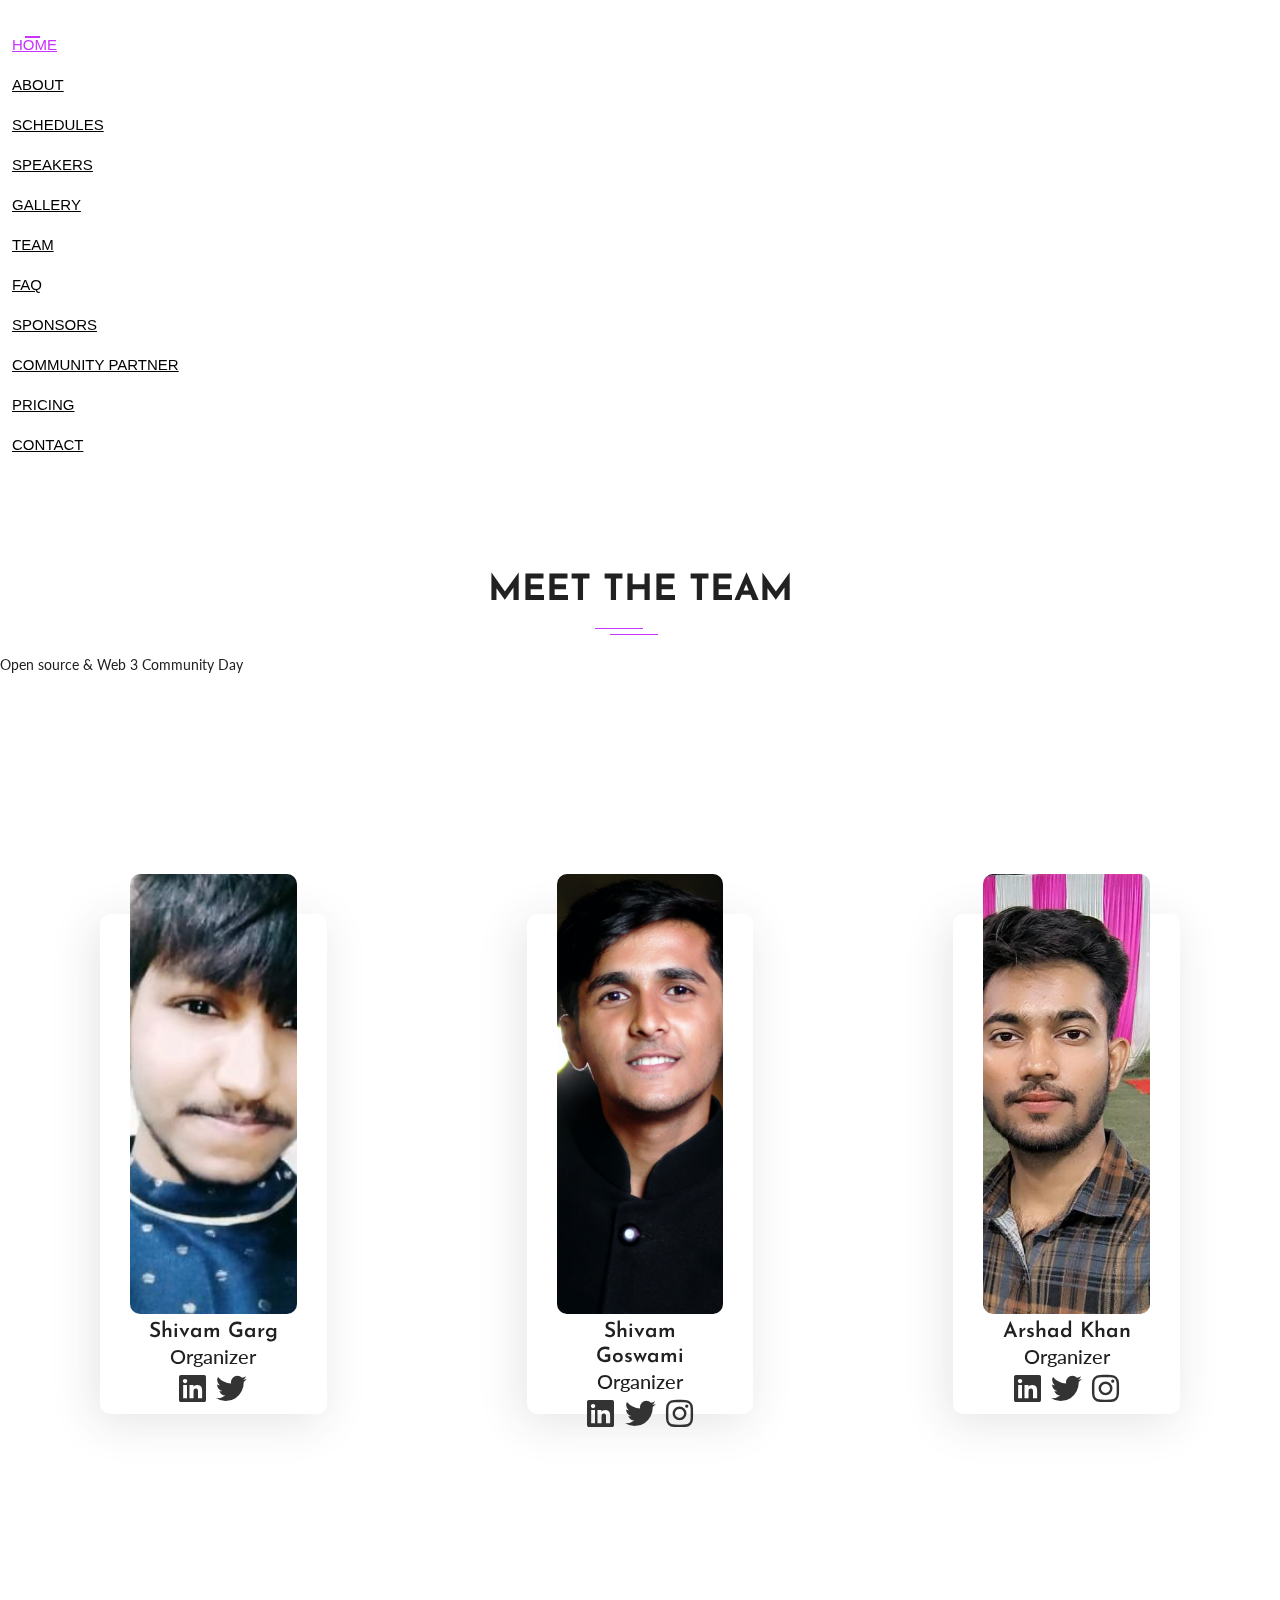
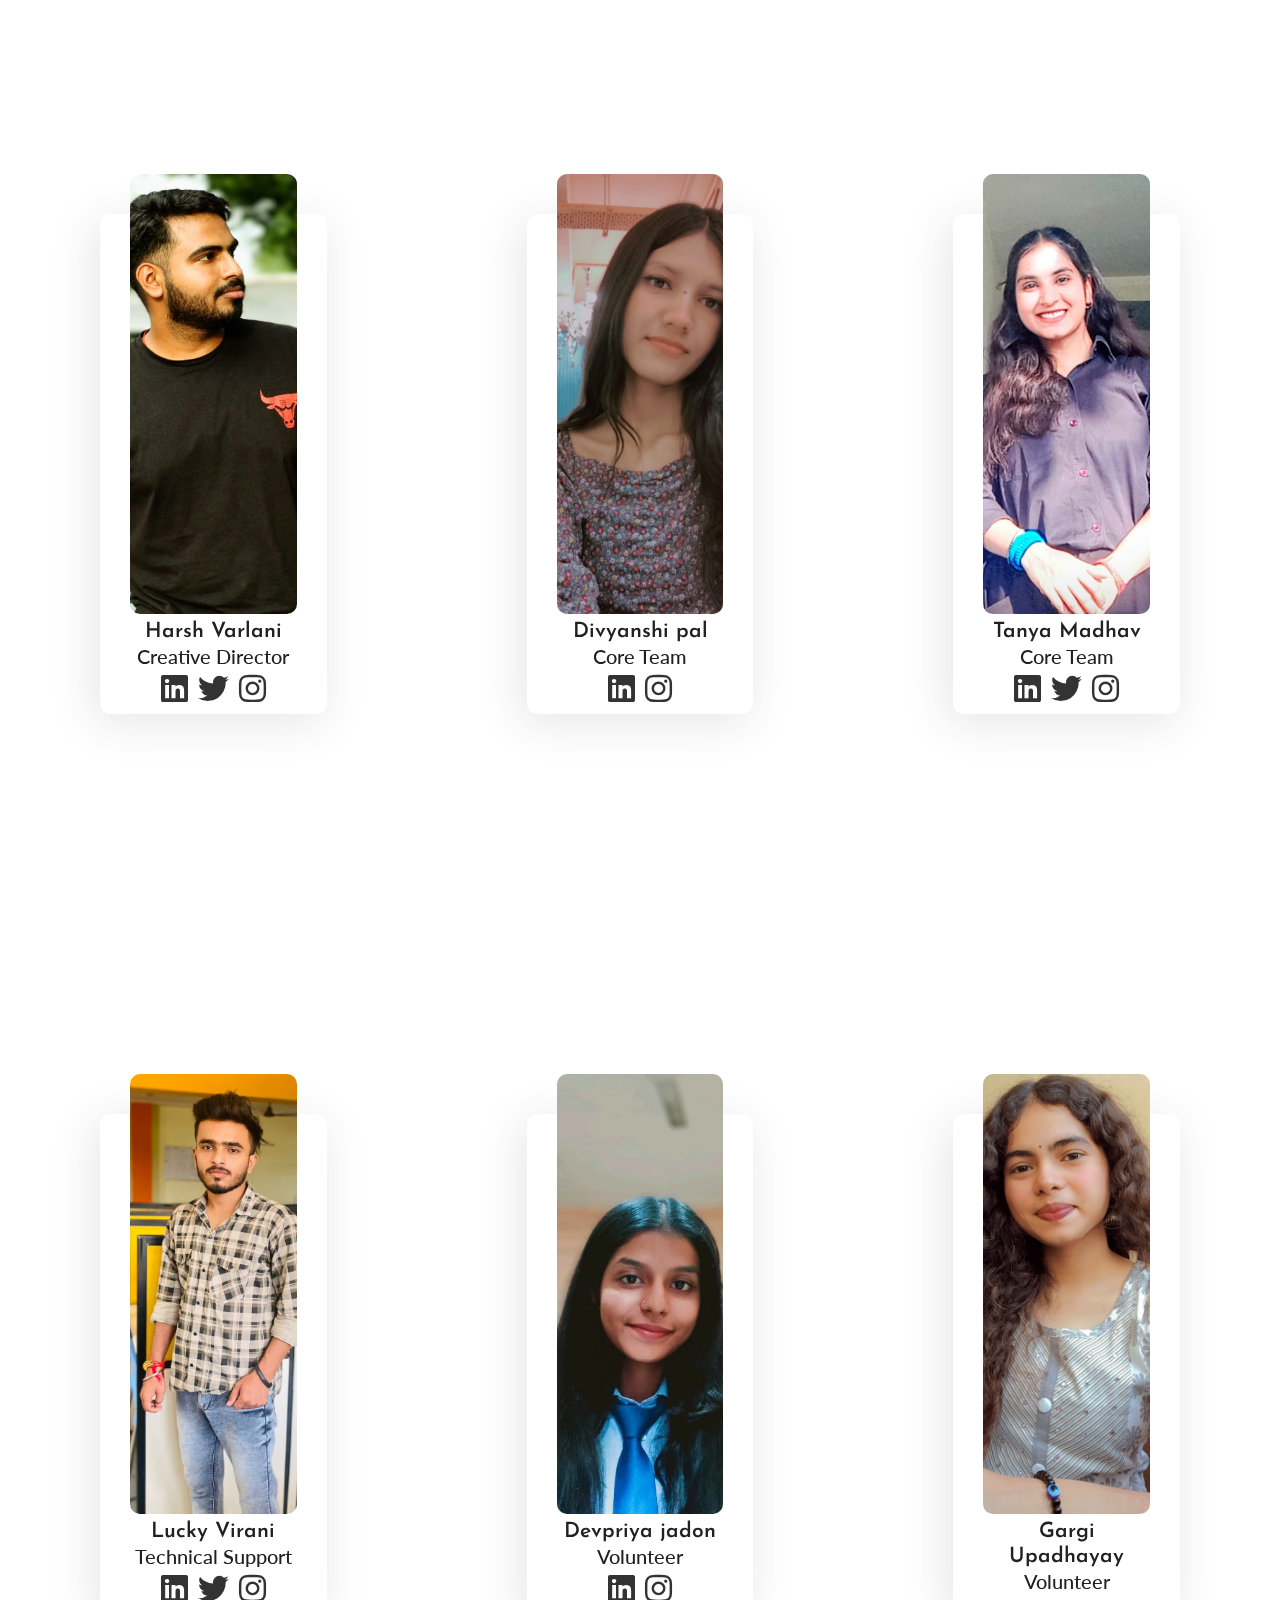
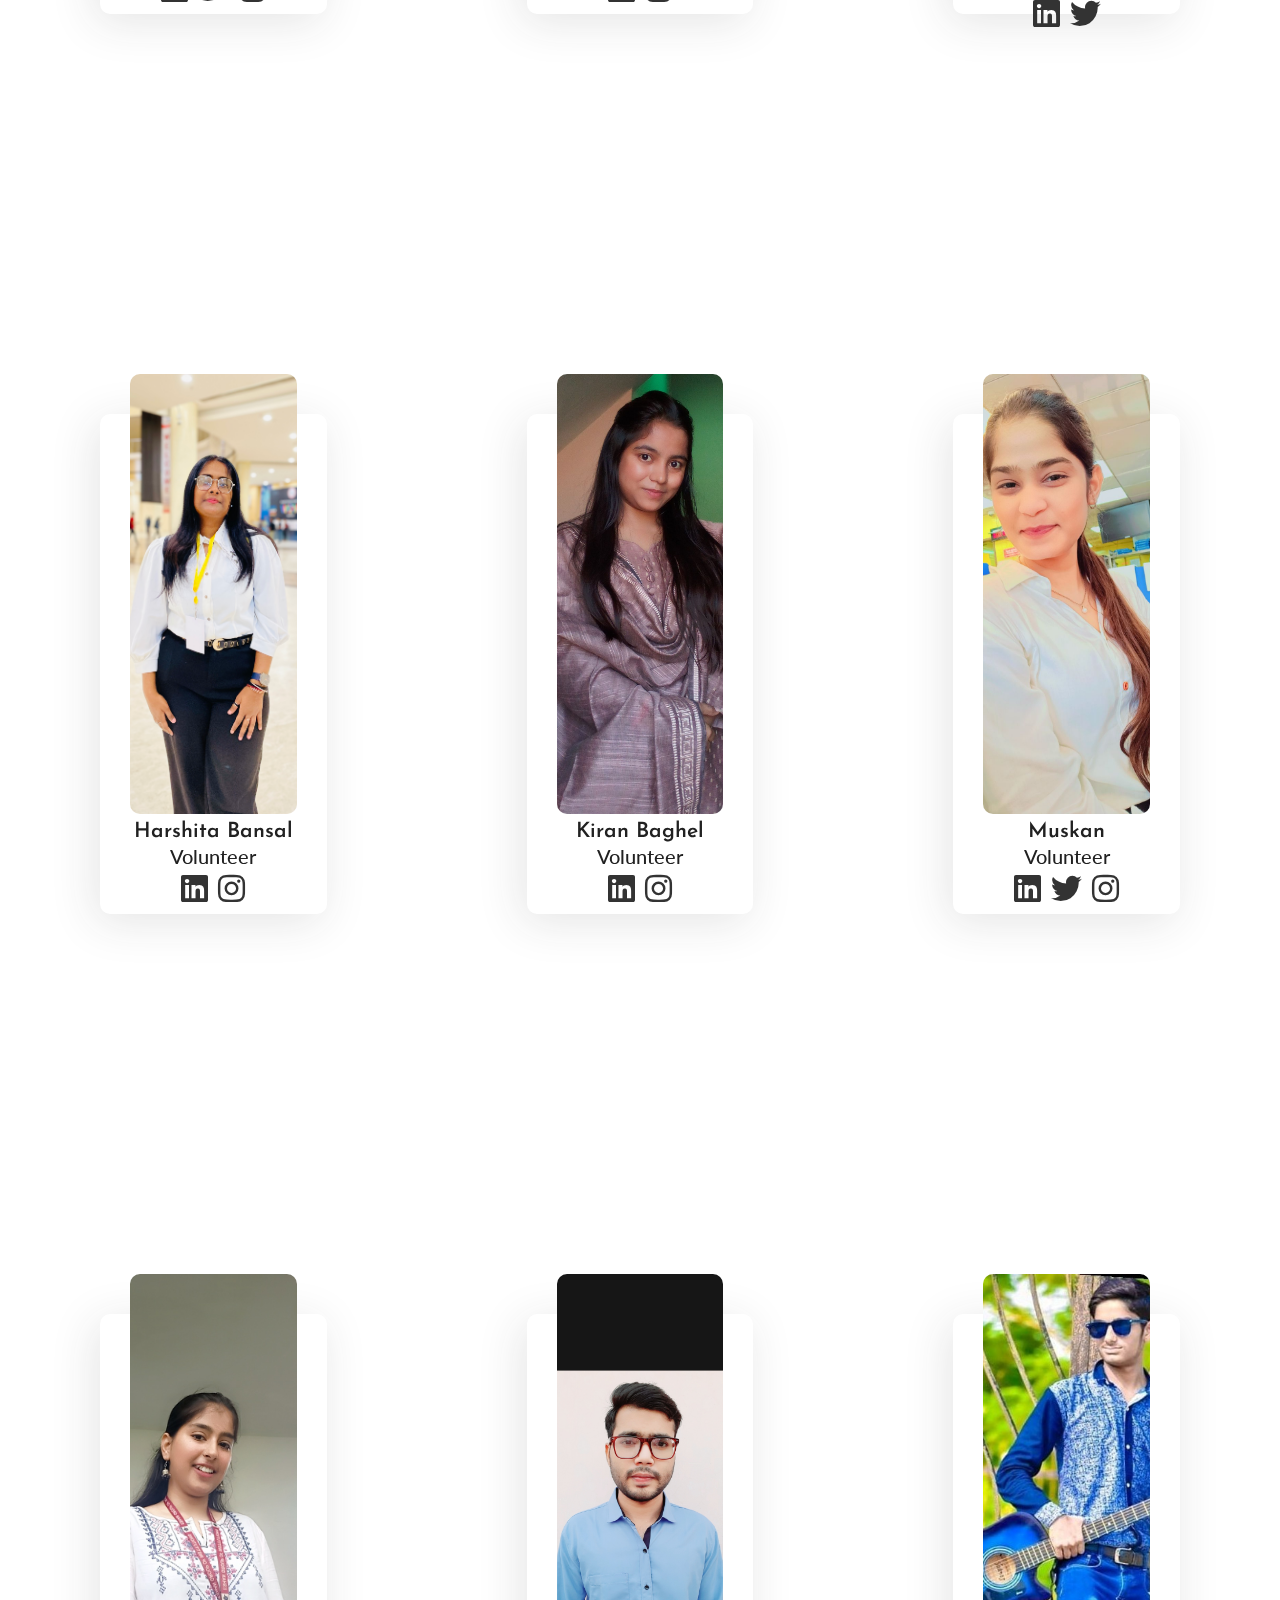
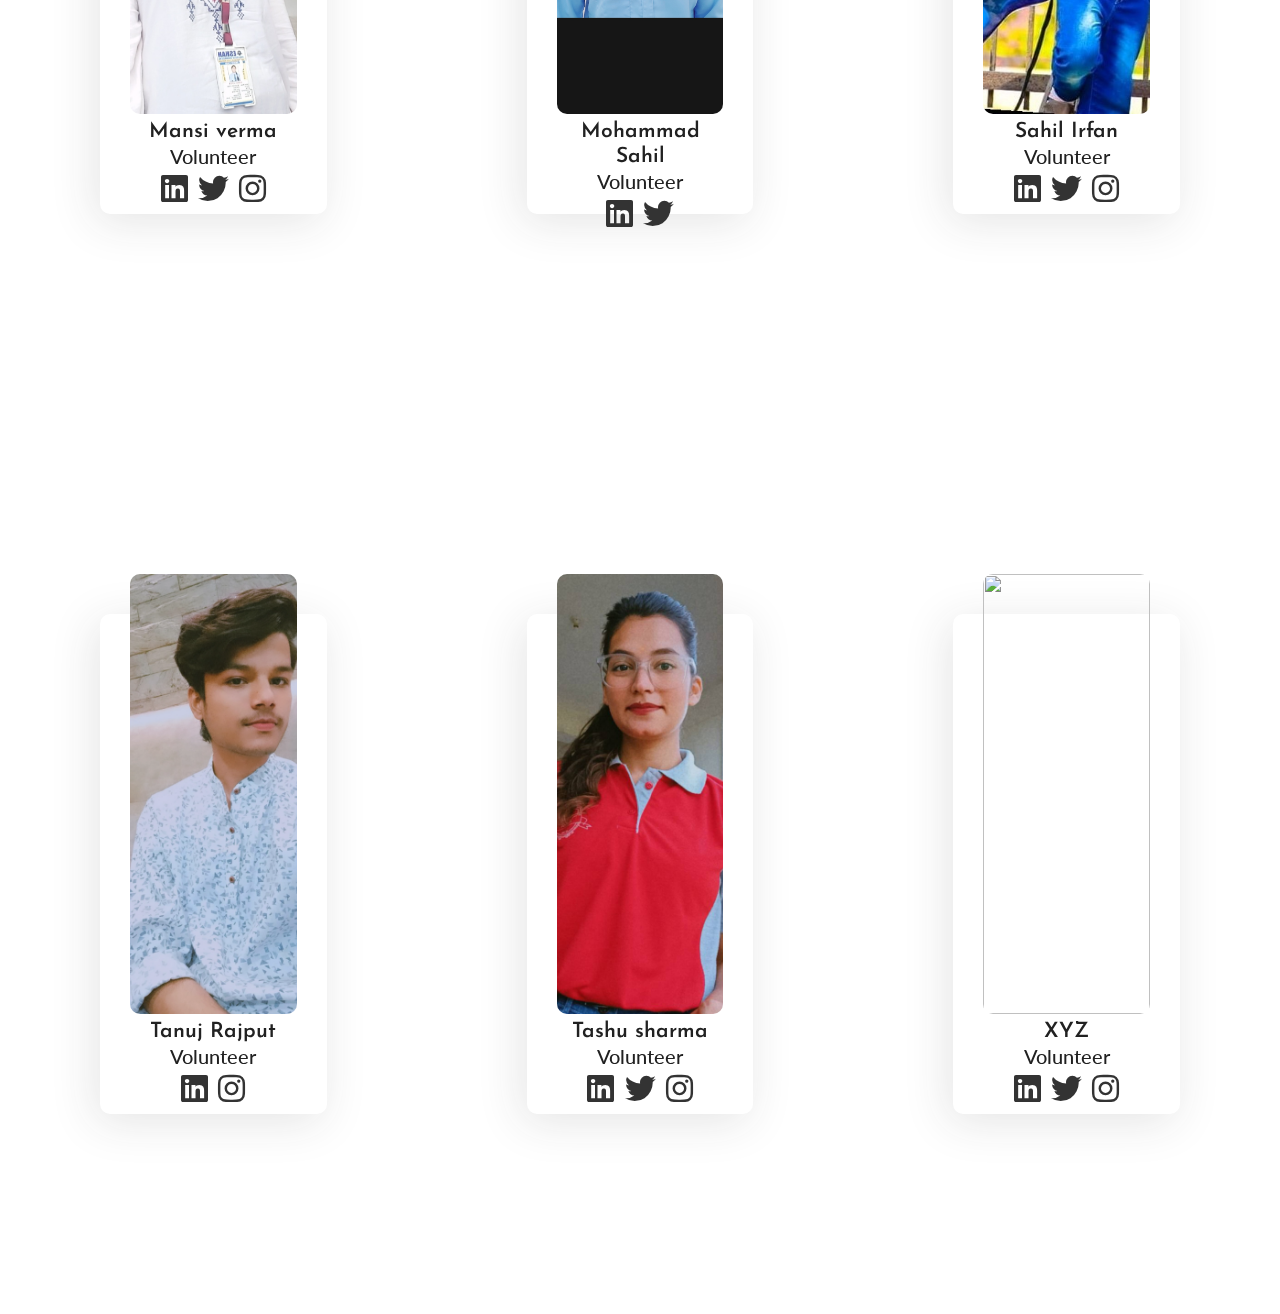
==== commit 89156adc: "Update speaker and team page" ====
--- a/team1.html
+++ b/team1.html
@@ -24,7 +24,7 @@
     <link rel="stylesheet" type="text/css" href="assets/css/animate.css">
     <!-- Main Style -->
     <link rel="stylesheet" type="text/css" href="assets/css/team1.css">
-    <link rel="stylesheet" type="text/css" href="assets/css/main.css">
+    <!-- <link rel="stylesheet" type="text/css" href="assets/css/main.css"> -->
     <!-- Responsive Style -->
     <link rel="stylesheet" type="text/css" href="assets/css/responsive.css">
 
@@ -36,7 +36,7 @@
     <!-- Header Area wrapper Starts -->
     <header id="header-wrap">
         <!-- Navbar Start -->
-        <nav class="navbar navbar-expand-lg fixed-top scrolling-navbar">
+        <nav class="navbar navbar-expand-lg  scrolling-navbar">
             <div class="container">
                 <!-- Brand and toggle get grouped for better mobile display -->
                 <div class="navbar-header">
@@ -47,57 +47,62 @@
                         <span class="icon-menu"></span>
                         <span class="icon-menu"></span>
                     </button>
-                    <a href="#"><img src="assets/img/logo.png" alt="" height="40px"></a>
+                    <a href="index.html"><img src="assets/img/logo.png" alt="" class="logo"></a>
                 </div>
                 <div class="collapse navbar-collapse" id="main-navbar">
                     <ul class="navbar-nav mr-auto w-100 justify-content-end">
                         <li class="nav-item active">
-                            <a class="nav-link" href="#header-wrap">
+                            <a class="nav-link" href="index.html#header-wrap">
                                 Home
                             </a>
                         </li>
                         <li class="nav-item">
-                            <a class="nav-link" href="#about">
+                            <a class="nav-link" href="index.html#about">
                                 About
                             </a>
                         </li>
                         <li class="nav-item">
-                            <a class="nav-link" href="#schedules">
+                            <a class="nav-link" href="index.html#schedules">
                                 schedules
                             </a>
                         </li>
                         <li class="nav-item">
-                            <a class="nav-link" href="#team">
+                            <a class="nav-link" href="index.html#team">
                                 Speakers
                             </a>
                         </li>
                         <li class="nav-item">
-                            <a class="nav-link" href="#gallery">
+                            <a class="nav-link" href="index.html#gallery">
                                 Gallery
                             </a>
                         </li>
                         <li class="nav-item">
-                            <a class="nav-link" href="#faq">
+                            <a class="nav-link" href="team1.html" target="_blank">
+                                Team
+                            </a>
+                        </li>
+                        <li class="nav-item">
+                            <a class="nav-link" href="index.html#faq">
                                 Faq
                             </a>
                         </li>
                         <li class="nav-item">
-                            <a class="nav-link" href="#sponsors">
+                            <a class="nav-link" href="index.html#sponsors">
                                 Sponsors
                             </a>
                         </li>
                         <li class="nav-item">
-                            <a class="nav-link" href="team.html">
-                                Team
-                            </a>
-                        </li>
-                        <li class="nav-item">
-                            <a class="nav-link" href="#pricing">
+                            <a class="nav-link" href="index.html#community">
+                                COMMUNITY PARTNER
+                            </a>
+                        </li>
+                        <li class="nav-item">
+                            <a class="nav-link" href="index.html#pricing">
                                 pricing
                             </a>
                         </li>
                         <li class="nav-item">
-                            <a class="nav-link" href="#contact-map">
+                            <a class="nav-link" href="index.html#contact-map">
                                 Contact
                             </a>
                         </li>
@@ -108,31 +113,37 @@
             <!-- Mobile Menu Start -->
             <ul class="mobile-menu">
                 <li>
-                    <a class="page-scrool" href="#header-wrap">Home</a>
-                </li>
-                <li>
-                    <a class="page-scrool" href="#about">About</a>
-                </li>
-                <li>
-                    <a class="page-scroll" href="#schedules">schedules</a>
-                </li>
-                <li>
-                    <a class="page-scroll" href="#team">Speakers</a>
-                </li>
-                <li>
-                    <a class="page-scroll" href="#gallery">Gallery</a>
-                </li>
-                <li>
-                    <a class="page-scroll" href="#faq">Faq</a>
-                </li>
-                <li>
-                    <a class="page-scroll" href="#sponsors">Sponsors</a>
-                </li>
-                <li>
-                    <a class="page-scroll" href="#pricing">pricing</a>
-                </li>
-                <li>
-                    <a class="page-scroll" href="#google-map-area">Contact</a>
+                    <a class="page-scrool" href="index.html#header-wrap">Home</a>
+                </li>
+                <li>
+                    <a class="page-scrool" href="index.html#about">About</a>
+                </li>
+                <li>
+                    <a class="page-scroll" href="index.html#schedules">schedules</a>
+                </li>
+                <li>
+                    <a class="page-scroll" href="index.html#team">Speakers</a>
+                </li>
+                <li>
+                    <a class="page-scroll" href="index.html#gallery">Gallery</a>
+                </li>
+                <li>
+                    <a class="page-scroll" href="team1.html">Team</a>
+                </li>
+                <li>
+                    <a class="page-scroll" href="index.html#faq">Faq</a>
+                </li>
+                <li>
+                    <a class="page-scroll" href="index.html#sponsors">Sponsors</a>
+                </li>
+                <li>
+                    <a class="page-scroll" href="index.html#community">Sponsors</a>
+                </li>
+                <li>
+                    <a class="page-scroll" href="index.html#pricing">pricing</a>
+                </li>
+                <li>
+                    <a class="page-scroll" href="index.html#google-map-area">Contact</a>
                 </li>
             </ul>
             <!-- Mobile Menu End -->
@@ -140,10 +151,10 @@
         </nav>
         <!-- Navbar End -->
     </header>
-    <section id="community" class="section-padding">
+    <section id="team" class="section-padding">
         <div class="row">
             <div class="col-12">
-                <div class="section-title-header text-center" style="padding-top: 20px;">
+                <div class="section-title-header text-center">
                     <h1 class="section-title wow fadeInUp" data-wow-delay="0.2s">Meet the Team</h1>
                     <p class="wow fadeInDown" data-wow-delay="0.2s">Open source & Web 3 Community Day</p>
                 </div>
@@ -152,176 +163,308 @@
         <div class="home-container">
             <div class="profile-card">
                 <div class="img">
+                    <img src="./assets/img/team/14.jpeg">
+                </div>
+                <div class="caption">
+                    <h3>Shivam Garg</h3>
+                    <p>Organizer</p>
+                    <div class="social-links">
+                        <a href="https://www.linkedin.com/in/shivam-garg-15675720a/" target="_blank"><i
+                                class="fa-brands fa-linkedin"></i></a>
+                        <a href="https://x.com/Shivams_twt?s=20" target="_blank"><i
+                                class="fa-brands fa-twitter"></i></a>
+                        <!-- <i class="fa-brands fa-instagram"></i> -->
+                    </div>
+                </div>
+            </div>
+            <div class="profile-card">
+                <div class="img">
+                    <img src="./assets/img/team/2.png">
+                </div>
+                <div class="caption">
+                    <h3>Shivam Goswami</h3>
+                    <p>Organizer</p>
+                    <div class="social-links">
+                        <a href="https://www.linkedin.com/in/shivamgoswami-/" target="_blank"><i
+                                class="fa-brands fa-linkedin"></i></a>
+                        <a href=""><i class="fa-brands fa-twitter"></i></a>
+                        <a href=""><i class="fa-brands fa-instagram"></i></a>
+                    </div>
+                </div>
+            </div>
+            <div class="profile-card">
+                <div class="img">
+                    <img src="./assets/img/team/4.jpg">
+                </div>
+                <div class="caption">
+                    <h3>Arshad Khan</h3>
+                    <p>Organizer</p>
+                    <div class="social-links">
+                        <a href="https://www.linkedin.com/in/The-Arshad-Khan/" target="_blank"><i
+                                class="fa-brands fa-linkedin"></i></a>
+                        <a href="https://x.com/Arshad_twt?t=m1Aa08yfrqzMMqyT5NkanQ&s=09" target="_blank"><i
+                                class="fa-brands fa-twitter"></i></a>
+                        <a href="https://linktr.ee/thearshadkhan" target="_blank"><i
+                                class="fa-brands fa-instagram"></i></a>
+                    </div>
+                </div>
+            </div>
+        </div>
+        <div class="home-container">
+            <div class="profile-card">
+                <div class="img">
+                    <img src="./assets/img/team/15.jpg">
+                </div>
+                <div class="caption">
+                    <h3>Harsh Varlani</h3>
+                    <p>Creative Director</p>
+                    <div class="social-links">
+                        <a href="https://www.linkedin.com/in/harsh-varlani-2b1a53221" target="_blank"><i
+                                class="fa-brands fa-linkedin"></i></a>
+                        <a href="https://twitter.com/designwithharry" target="_blank"><i
+                                class="fa-brands fa-twitter"></i></a>
+                        <a href="https://instagram.com/designator_hv?igshid=MzMyNGUyNmU2YQ==" target="_blank"><i
+                                class="fa-brands fa-instagram"></i></a>
+                    </div>
+                </div>
+            </div>
+            <div class="profile-card">
+                <div class="img">
+                    <img src="./assets/img/team/9.jpg">
+                </div>
+                <div class="caption">
+                    <h3>Divyanshi pal</h3>
+                    <p>Core Team</p>
+                    <div class="social-links">
+                        <a href="https://www.linkedin.com/in/divyanshi-pal/?utm_source=share&utm_campaign=share_via&utm_content=profile&utm_medium=android_app"
+                            target="_blank"><i class="fa-brands fa-linkedin"></i></a>
+                        <!-- <a href=""target="_blank"><i class="fa-brands fa-twitter"></i></a> -->
+                        <a href="https://www.instagram.com/divyanshipal2808/" target="_blank"><i
+                                class="fa-brands fa-instagram"></i></a>
+                    </div>
+                </div>
+            </div>
+            <div class="profile-card">
+                <div class="img">
+                    <img src="./assets/img/team/11.jpg">
+                </div>
+                <div class="caption">
+                    <h3>Tanya Madhav</h3>
+                    <p>Core Team</p>
+                    <div class="social-links">
+                        <a href="https://www.linkedin.com/in/tanya-madhav?utm_source=share&utm_campaign=share_via&utm_content=profile&utm_medium=android_app"
+                            target="_blank"><i class="fa-brands fa-linkedin"></i></a>
+                        <a href="https://x.com/MadhavTanya?s=09" target="_blank"><i
+                                class="fa-brands fa-twitter"></i></a>
+                        <a href="https://instagram.com/madhav_tanya?igshid=OGQ5ZDc2ODk2ZA==" target="_blank"><i
+                                class="fa-brands fa-instagram"></i></a>
+                    </div>
+                </div>
+            </div>
+        </div>
+        <div class="home-container">
+            <div class="profile-card">
+                <div class="img">
                     <img src="./assets/img/team/1.png">
                 </div>
                 <div class="caption">
-                    <h3>Tom Cruise</h3>
-                    <p>Full Stack Developer</p>
-                    <div class="social-links">
-                        <i class="fa-brands fa-facebook"></i>
-                        <i class="fa-brands fa-twitter"></i>
-                        <i class="fa-brands fa-instagram"></i>
-                    </div>
-                </div>
-            </div>
-            <div class="profile-card">
-                <div class="img">
-                    <img src="./assets/img/team/1.png">
-                </div>
-                <div class="caption">
-                    <h3>Tom Cruise</h3>
-                    <p>Full Stack Developer</p>
-                    <div class="social-links">
-                        <i class="fa-brands fa-facebook"></i>
-                        <i class="fa-brands fa-twitter"></i>
-                        <i class="fa-brands fa-instagram"></i>
-                    </div>
-                </div>
-            </div>
-            <div class="profile-card">
-                <div class="img">
-                    <img src="./assets/img/team/1.png">
-                </div>
-                <div class="caption">
-                    <h3>Tom Cruise</h3>
-                    <p>Full Stack Developer</p>
-                    <div class="social-links">
-                        <i class="fa-brands fa-facebook"></i>
-                        <i class="fa-brands fa-twitter"></i>
-                        <i class="fa-brands fa-instagram"></i>
-                    </div>
-                </div>
-            </div>
-            <!-- <div class="profile-card">
-                <div class="img">
-                    <img src="./pht/1.png">
-                </div>
-                <div class="caption">
-                    <h3>Vin Diesel</h3>
-                    <p>Back End Developer</p>
-                    <div class="social-links">
-                        <i class="fa-brands fa-facebook"></i>
-                        <i class="fa-brands fa-twitter"></i>
-                        <i class="fa-brands fa-instagram"></i>
-                    </div>
-                </div>
-            </div> -->
-        <!-- </div>
-        <div class="home-container">
-            <div class="profile-card">
-                <div class="img">
-                    <img src="./assets/img/team/3.png">
-                </div>
-                <div class="caption">
-                    <h3>Tom Cruise</h3>
-                    <p>Full Stack Developer</p>
-                    <div class="social-links">
-                        <i class="fa-brands fa-facebook"></i>
-                        <i class="fa-brands fa-twitter"></i>
-                        <i class="fa-brands fa-instagram"></i>
-                    </div>
-                </div>
-            </div>
-            <div class="profile-card">
-                <div class="img">
-                    <img src="./assets/img/team/6.png">
-                </div>
-                <div class="caption">
-                    <h3>David Wornar</h3>
-                    <p>Front End Developer</p>
-                    <div class="social-links">
-                        <i class="fa-brands fa-facebook"></i>
-                        <i class="fa-brands fa-twitter"></i>
-                        <i class="fa-brands fa-instagram"></i>
-                    </div>
-                </div>
-            </div>
-            <div class="profile-card">
-                <div class="img">
-                    <img src="./assets/img/team/6.png">
-                </div>
-                <div class="caption">
-                    <h3>David Wornar</h3>
-                    <p>Front End Developer</p>
-                    <div class="social-links">
-                        <i class="fa-brands fa-facebook"></i>
-                        <i class="fa-brands fa-twitter"></i>
-                        <i class="fa-brands fa-instagram"></i>
-                    </div>
-                </div>
-            </div> -->
-            <!-- <div class="profile-card">
-                <div class="img">
-                    <img src="./pht/1.png">
-                </div>
-                <div class="caption">
-                    <h3>Vin Diesel</h3>
-                    <p>Back End Developer</p>
-                    <div class="social-links">
-                        <i class="fa-brands fa-facebook"></i>
-                        <i class="fa-brands fa-twitter"></i>
-                        <i class="fa-brands fa-instagram"></i>
-                    </div>
-                </div>
-            </div> -->
-        </div>
-        <!-- <div class="home-container">
-            <div class="profile-card">
-                <div class="img">
-                    <img src="./assets/img/team/1.png">
-                </div>
-                <div class="caption">
-                    <h3>Tom Cruise</h3>
-                    <p>Full Stack Developer</p>
-                    <div class="social-links">
-                        <i class="fa-brands fa-facebook"></i>
-                        <i class="fa-brands fa-twitter"></i>
-                        <i class="fa-brands fa-instagram"></i>
-                    </div>
-                </div>
-            </div>
-            <div class="profile-card">
-                <div class="img">
-                    <img src="./assets/img/team/6.png">
-                </div>
-                <div class="caption">
-                    <h3>David Wornar</h3>
-                    <p>Front End Developer</p>
-                    <div class="social-links">
-                        <i class="fa-brands fa-facebook"></i>
-                        <i class="fa-brands fa-twitter"></i>
-                        <i class="fa-brands fa-instagram"></i>
-                    </div>
-                </div>
-            </div>
-            <div class="profile-card">
-                <div class="img">
-                    <img src="./assets/img/team/">
-                </div>
-                <div class="caption">
-                    <h3>David Wornar</h3>
-                    <p>Front End Developer</p>
-                    <div class="social-links">
-                        <i class="fa-brands fa-facebook"></i>
-                        <i class="fa-brands fa-twitter"></i>
-                        <i class="fa-brands fa-instagram"></i>
-                    </div>
-                </div>
-            </div> -->
-            <!-- <div class="profile-card">
-                <div class="img">
-                    <img src="./pht/1.png">
-                </div>
-                <div class="caption">
-                    <h3>Vin Diesel</h3>
-                    <p>Back End Developer</p>
-                    <div class="social-links">
-                        <i class="fa-brands fa-facebook"></i>
-                        <i class="fa-brands fa-twitter"></i>
-                        <i class="fa-brands fa-instagram"></i>
-                    </div>
-                </div>
-            </div> -->
+                    <h3>Lucky Virani</h3>
+                    <p>Technical Support</p>
+                    <div class="social-links">
+                        <a href="https://www.linkedin.com/in/lucky-virani/" target="_blank"><i
+                                class="fa-brands fa-linkedin"></i></a>
+                        <a href="https://twitter.com/ViraniLucky" target="_blank"><i
+                                class="fa-brands fa-twitter"></i></a>
+                        <a href="https://www.instagram.com/mr_lucky_virani/" target="_blank"><i
+                                class="fa-brands fa-instagram"></i></a>
+                    </div>
+                </div>
+            </div>
+            <div class="profile-card">
+                <div class="img">
+                    <img src="./assets/img/team/16.jpeg">
+                </div>
+                <div class="caption">
+                    <h3>Devpriya jadon</h3>
+                    <p>Volunteer</p>
+                    <div class="social-links">
+                        <a href="https://linkedin.com/in/devpriya-jadaun-b9207a230/" target="_blank"><i
+                                class="fa-brands fa-linkedin"></i></a>
+                        <!-- <a href="https://twitter.com/GargiUpadhayay"target="_blank"><i class="fa-brands fa-twitter"></i></a> -->
+                        <a href="https://instagram.com/___.dp__?igshid=OGQ5ZDc2ODk2ZA==" target="_blank"><i
+                                class="fa-brands fa-instagram"></i></a>
+                    </div>
+                </div>
+            </div>
+            <div class="profile-card">
+                <div class="img">
+                    <img src="./assets/img/team/12.jpg">
+                </div>
+                <div class="caption">
+                    <h3>Gargi Upadhayay</h3>
+                    <p>Volunteer</p>
+                    <div class="social-links">
+                        <a href="https://www.linkedin.com/in/gargi-upadhayay" target="_blank"><i
+                                class="fa-brands fa-linkedin"></i></a>
+                        <a href="https://twitter.com/GargiUpadhayay" target="_blank"><i
+                                class="fa-brands fa-twitter"></i></a>
+                        <!-- <a href="" target="_blank"><i class="fa-brands fa-instagram"></i></a> -->
+                    </div>
+                </div>
+            </div>
+        </div>
+        <div class="home-container">
+            <div class="profile-card">
+                <div class="img">
+                    <img src="./assets/img/team/3.jpg">
+                </div>
+                <div class="caption">
+                    <h3>Harshita Bansal</h3>
+                    <p>Volunteer</p>
+                    <div class="social-links">
+                        <a href="https://www.linkedin.com/in/harshita-bansal-b29ba625b?utm_source=share&utm_campaign=share_via&utm_content=profile&utm_medium=ios_app"
+                            target="_blank"><i class="fa-brands fa-linkedin"></i></a>
+                        <!-- <a href=""target="_blank"><i class="fa-brands fa-twitter"></i></a> -->
+                        <a href="https://instagram.com/_._tickle_staarr_._?igshid=OGQ5ZDc2ODk2ZA%3D%3D&utm_source=qr"
+                            target="_blank"><i class="fa-brands fa-instagram"></i></a>
+                    </div>
+                </div>
+            </div>
+
+            <div class="profile-card">
+                <div class="img">
+                    <img src="./assets/img/team/6.jpg">
+                </div>
+                <div class="caption">
+                    <h3>Kiran Baghel</h3>
+                    <p>Volunteer</p>
+                    <div class="social-links">
+                        <a href="https://www.linkedin.com/in/kiran-baghel-a6500a22a/" target="_blank"><i
+                                class="fa-brands fa-linkedin"></i></a>
+                        <!-- <a href="https://twitter.com/ViraniLucky"target="_blank"><i class="fa-brands fa-twitter"></i></a> -->
+                        <a href="https://instagram.com/justt.savi_?igshid=YTQwZjQ0NmI0OA==" target="_blank"><i
+                                class="fa-brands fa-instagram"></i></a>
+                    </div>
+                </div>
+            </div>
+            <div class="profile-card">
+                <div class="img">
+                    <img src="./assets/img/team/7.jpg">
+                </div>
+                <div class="caption">
+                    <h3>Muskan</h3>
+                    <p>Volunteer</p>
+                    <div class="social-links">
+                        <a href="www.linkedin.com/in/muskan-nigam-939378237"
+                            target="_blank"><i class="fa-brands fa-linkedin"></i></a>
+                        <a href="https://twitter.com/MuskanN84724982"target="_blank"><i class="fa-brands fa-twitter"></i></a>
+                        <a href="https://www.instagram.com/muskan__the__smiley/"
+                            target="_blank"><i class="fa-brands fa-instagram"></i></a>
+                    </div>
+                </div>
+            </div>
+        </div>
+        <div class="home-container">
+            <div class="profile-card">
+                <div class="img">
+                    <img src="./assets/img/team/14.jpg">
+                </div>
+                <div class="caption">
+                    <h3>Mansi verma</h3>
+                    <p>Volunteer</p>
+                    <div class="social-links">
+                        <a href="https://www.linkedin.com/in/mansi-verma-557b19259?utm_source=share&utm_campaign=share_via&utm_content=profile&utm_medium=android_app" target="_blank"><i
+                                class="fa-brands fa-linkedin"></i></a>
+                        <a href="https://x.com/mansiverma2808?t=hMXTw74X4CXK5jiZlFSQbg&s=09" target="_blank"><i
+                                class="fa-brands fa-twitter"></i></a>
+                        <a href="https://instagram.com/mansiverma__28?igshid=MzMyNGUyNmU2YQ==" target="_blank"><i
+                                class="fa-brands fa-instagram"></i></a>
+                    </div>
+                </div>
+            </div>
+            <div class="profile-card">
+                <div class="img">
+                    <img src="./assets/img/team/17.jpg">
+                </div>
+                <div class="caption">
+                    <h3>Mohammad Sahil</h3>
+                    <p>Volunteer</p>
+                    <div class="social-links">
+                        <a href="https://www.linkedin.com/in/mohammad-sahil-58419824b" target="_blank"><i
+                                class="fa-brands fa-linkedin"></i></a>
+                        <a href="https://x.com/Mohamma21744530?t=ZP5Zk-fTvGbVPbquHVS45w&s=09" target="_blank"><i
+                                class="fa-brands fa-twitter"></i></a>
+                        <!-- <a href="" target="_blank"><i class="fa-brands fa-instagram"></i></a> -->
+                    </div>
+                </div>
+            </div>
+            <div class="profile-card">
+                <div class="img">
+                    <img src="./assets/img/team/17.jpeg">
+                </div>
+                <div class="caption">
+                    <h3>Sahil Irfan</h3>
+                    <p>Volunteer</p>
+                    <div class="social-links">
+                        <a href="https://www.linkedin.com/in/sahil-irfan-37432b215?utm_source=share&utm_campaign=share_via&utm_content=profile&utm_medium=android_app"
+                            target="_blank"><i class="fa-brands fa-linkedin"></i></a>
+                        <a href="https://twitter.com/SahilIrfanTheK1?s=09"target="_blank"><i class="fa-brands fa-twitter"></i></a>
+                        <a href=" https://instagram.com/s.a.h.i.l_i.r.f.a.n?igshid=OGQ5ZDc2ODk2ZA=="
+                            target="_blank"><i class="fa-brands fa-instagram"></i></a>
+                    </div>
+                </div>
+            </div>
+        </div>
+        <div class="home-container">
+            <div class="profile-card">
+                <div class="img">
+                    <img src="./assets/img/team/5.webp">
+                </div>
+                <div class="caption">
+                    <h3>Tanuj Rajput</h3>
+                    <p>Volunteer</p>
+                    <div class="social-links">
+                        <a href="https://www.linkedin.com/in/tanuj-rajput-9a54b3252/" target="_blank"><i
+                                class="fa-brands fa-linkedin"></i></a>
+                        <!-- <a href="https://twitter.com/ViraniLucky" target="_blank"><i
+                                class="fa-brands fa-twitter"></i></a> -->
+                        <a href="https://instagram.com/tanujjjjjjj.7?igshid=YTQwZjQ0NmI0OA==" target="_blank"><i
+                                class="fa-brands fa-instagram"></i></a>
+                    </div>
+                </div>
+            </div>
+            <div class="profile-card">
+                <div class="img">
+                    <img src="./assets/img/team/8.jpg">
+                </div>
+                <div class="caption">
+                    <h3>Tashu sharma</h3>
+                    <p>Volunteer</p>
+                    <div class="social-links">
+                        <a href="https://www.linkedin.com/in/tashu-sharma-baaa21253?utm_source=share&utm_campaign=share_via&utm_content=profile&utm_medium=android_app" target="_blank"><i
+                                class="fa-brands fa-linkedin"></i></a>
+                        <a href="https://twitter.com/_Tashusharma_?t=_B9w8ixxedI12OkQuZy-Xg&s=09" target="_blank"><i
+                                class="fa-brands fa-twitter"></i></a>
+                        <a href="https://instagram.com/tashusharma005?utm_source=qr&igshid=MzNlNGNkZWQ4Mg%3D%3D" target="_blank"><i class="fa-brands fa-instagram"></i></a>
+                    </div>
+                </div>
+            </div>
+            <div class="profile-card">
+                <div class="img">
+                    <img src="./assets/img/team/team-01.jpg">
+                </div>
+                <div class="caption">
+                    <h3>XYZ</h3>
+                    <p>Volunteer</p>
+                    <div class="social-links">
+                        <a href=""
+                            target="_blank"><i class="fa-brands fa-linkedin"></i></a>
+                        <a href=""target="_blank"><i class="fa-brands fa-twitter"></i></a>
+                        <a href=""
+                            target="_blank"><i class="fa-brands fa-instagram"></i></a>
+                    </div>
+                </div>
+            </div>
         </div>
     </section>
 </body>
--- a/assets/css/team1.css
+++ b/assets/css/team1.css
@@ -1,13 +1,15 @@
 @import url("https://fonts.googleapis.com/css?family=Lato:400|Josefin+Sans:700");
+
 html {
     overflow-x: hidden;
 }
+
 * {
     padding: 0;
     margin: 0;
     box-sizing: border-box;
     font-family: "Poppins", sans-serif;
-  }
+}
 
 body {
     background: #fff;
@@ -68,11 +70,348 @@
     list-style: none;
 }
 
-
+.subtitle {
+    font-size: 15px;
+    margin-top: 20px;
+    font-weight: 500;
+    margin-bottom: 10px;
+}
+
+.inner-title {
+    font-size: 24px;
+    font-weight: 700;
+    text-transform: capitalize;
+}
+
+.page-tagline {
+    font-size: 24px;
+    font-weight: 400;
+    color: #ddd;
+}
+
+.page-title {
+    font-size: 62px;
+    font-weight: 700;
+    color: #fff;
+}
+
+.btn {
+    font-size: 14px;
+    padding: 12px 20px;
+    border-radius: 4px;
+    cursor: pointer;
+    font-weight: 400;
+    color: #fff;
+    text-transform: uppercase;
+    -webkit-transition: all 0.2s linear;
+    -moz-transition: all 0.2s linear;
+    -o-transition: all 0.2s linear;
+    transition: all 0.2s linear;
+    display: inline-block;
+}
+
+.btn i {
+    margin-right: 5px;
+}
+
+.btn:focus,
+.btn:active {
+    box-shadow: none;
+    outline: none;
+    color: #fff;
+}
+
+.btn-common {
+    background-color: #CA33FF;
+    position: relative;
+    z-index: 1;
+}
+
+.btn-common:hover {
+    color: #fff;
+    background: #FF7F50;
+    box-shadow: 0 6px 22px rgba(0, 0, 0, 0.1);
+    transition: all .2s ease-in-out;
+    -moz-transition: all .2s ease-in-out;
+    -webkit-transition: all .2s ease-in-out;
+}
+
+.btn-border {
+    color: #fff;
+    background-color: transparent;
+    border: 1px solid #fff;
+}
+
+.btn-border:hover {
+    color: #fff;
+    background-color: rgba(255, 255, 255, 0.2);
+}
+
+.btn-lg {
+    padding: 12px 34px;
+    text-transform: uppercase;
+    font-size: 14px;
+}
+
+.btn-rm {
+    padding: 7px 10px;
+    text-transform: capitalize;
+}
+
+button:focus {
+    outline: none !important;
+}
+
+.icon-close,
+.icon-check {
+    color: #CA33FF;
+}
+
+.bg-drack {
+    background: #f1f1f1;
+}
+
+.bg-white {
+    background: #fff;
+}
+
+.mb-30 {
+    margin-bottom: 30px;
+}
+
+.mt-30 {
+    margin-top: 30px;
+}
+
+
+/* ScrollToTop */
+
+a.back-to-top {
+    display: none;
+    position: fixed;
+    bottom: 18px;
+    right: 15px;
+    text-decoration: none;
+}
+
+a.back-to-top i {
+    display: block;
+    font-size: 22px;
+    width: 40px;
+    height: 40px;
+    line-height: 40px;
+    color: #fff;
+    background: #CA33FF;
+    border-radius: 0px;
+    text-align: center;
+    transition: all 0.2s ease-in-out;
+    -moz-transition: all 0.2s ease-in-out;
+    -webkit-transition: all 0.2s ease-in-out;
+    -o-transition: all 0.2s ease-in-out;
+    box-shadow: 0 0 4px rgba(0, 0, 0, 0.14), 0 4px 8px rgba(0, 0, 0, 0.28);
+}
+
+a.back-to-top:hover,
+a.back-to-top:focus {
+    text-decoration: none;
+}
+
+#preloader {
+    position: fixed;
+    background: #fff;
+    top: 0;
+    left: 0;
+    width: 100%;
+    height: 100%;
+    z-index: 9999999999;
+}
+
+.sk-circle {
+    margin: 0px auto;
+    width: 40px;
+    height: 40px;
+    top: 45%;
+    position: relative;
+}
+
+.sk-circle .sk-child {
+    width: 100%;
+    height: 100%;
+    position: absolute;
+    left: 0;
+    top: 0;
+}
+
+.sk-circle .sk-child:before {
+    content: '';
+    display: block;
+    margin: 0 auto;
+    width: 15%;
+    height: 15%;
+    background-color: #CA33FF;
+    border-radius: 100%;
+    -webkit-animation: sk-circleBounceDelay 1.2s infinite ease-in-out both;
+    animation: sk-circleBounceDelay 1.2s infinite ease-in-out both;
+}
+
+.sk-circle .sk-circle2 {
+    -webkit-transform: rotate(30deg);
+    -ms-transform: rotate(30deg);
+    transform: rotate(30deg);
+}
+
+.sk-circle .sk-circle3 {
+    -webkit-transform: rotate(60deg);
+    -ms-transform: rotate(60deg);
+    transform: rotate(60deg);
+}
+
+.sk-circle .sk-circle4 {
+    -webkit-transform: rotate(90deg);
+    -ms-transform: rotate(90deg);
+    transform: rotate(90deg);
+}
+
+.sk-circle .sk-circle5 {
+    -webkit-transform: rotate(120deg);
+    -ms-transform: rotate(120deg);
+    transform: rotate(120deg);
+}
+
+.sk-circle .sk-circle6 {
+    -webkit-transform: rotate(150deg);
+    -ms-transform: rotate(150deg);
+    transform: rotate(150deg);
+}
+
+.sk-circle .sk-circle7 {
+    -webkit-transform: rotate(180deg);
+    -ms-transform: rotate(180deg);
+    transform: rotate(180deg);
+}
+
+.sk-circle .sk-circle8 {
+    -webkit-transform: rotate(210deg);
+    -ms-transform: rotate(210deg);
+    transform: rotate(210deg);
+}
+
+.sk-circle .sk-circle9 {
+    -webkit-transform: rotate(240deg);
+    -ms-transform: rotate(240deg);
+    transform: rotate(240deg);
+}
+
+.sk-circle .sk-circle10 {
+    -webkit-transform: rotate(270deg);
+    -ms-transform: rotate(270deg);
+    transform: rotate(270deg);
+}
+
+.sk-circle .sk-circle11 {
+    -webkit-transform: rotate(300deg);
+    -ms-transform: rotate(300deg);
+    transform: rotate(300deg);
+}
+
+.sk-circle .sk-circle12 {
+    -webkit-transform: rotate(330deg);
+    -ms-transform: rotate(330deg);
+    transform: rotate(330deg);
+}
+
+.sk-circle .sk-circle2:before {
+    -webkit-animation-delay: -1.1s;
+    animation-delay: -1.1s;
+}
+
+.sk-circle .sk-circle3:before {
+    -webkit-animation-delay: -1s;
+    animation-delay: -1s;
+}
+
+.sk-circle .sk-circle4:before {
+    -webkit-animation-delay: -0.9s;
+    animation-delay: -0.9s;
+}
+
+.sk-circle .sk-circle5:before {
+    -webkit-animation-delay: -0.8s;
+    animation-delay: -0.8s;
+}
+
+.sk-circle .sk-circle6:before {
+    -webkit-animation-delay: -0.7s;
+    animation-delay: -0.7s;
+}
+
+.sk-circle .sk-circle7:before {
+    -webkit-animation-delay: -0.6s;
+    animation-delay: -0.6s;
+}
+
+.sk-circle .sk-circle8:before {
+    -webkit-animation-delay: -0.5s;
+    animation-delay: -0.5s;
+}
+
+.sk-circle .sk-circle9:before {
+    -webkit-animation-delay: -0.4s;
+    animation-delay: -0.4s;
+}
+
+.sk-circle .sk-circle10:before {
+    -webkit-animation-delay: -0.3s;
+    animation-delay: -0.3s;
+}
+
+.sk-circle .sk-circle11:before {
+    -webkit-animation-delay: -0.2s;
+    animation-delay: -0.2s;
+}
+
+.sk-circle .sk-circle12:before {
+    -webkit-animation-delay: -0.1s;
+    animation-delay: -0.1s;
+}
+
+@-webkit-keyframes sk-circleBounceDelay {
+
+    0%,
+    80%,
+    100% {
+        -webkit-transform: scale(0);
+        transform: scale(0);
+    }
+
+    40% {
+        -webkit-transform: scale(1);
+        transform: scale(1);
+    }
+}
+
+@keyframes sk-circleBounceDelay {
+
+    0%,
+    80%,
+    100% {
+        -webkit-transform: scale(0);
+        transform: scale(0);
+    }
+
+    40% {
+        -webkit-transform: scale(1);
+        transform: scale(1);
+    }
+}
 
 .navbar-brand {
     position: relative;
     padding: 0px;
+}
+
+.navbar-header .logo {
+    height: 40px;
 }
 
 .navbar-brand img {
@@ -116,9 +455,8 @@
 }
 
 .navbar-expand-lg .navbar-nav .nav-link {
-    /* color: #fff; */
-    color: #212121 !important;
-    padding: 0 15px;
+    color: black;
+    padding: 0 12px;
     margin-top: 10px;
     margin-bottom: 10px;
     line-height: 40px;
@@ -176,7 +514,7 @@
 }
 
 .navbar li.active a.nav-link {
-    color: #CA33FF!important;
+    color: #CA33FF !important;
 }
 
 .dropdown-toggle::after {
@@ -307,35 +645,209 @@
     .navbar-header {
         width: 100%;
     }
+
     .navbar-brand {
         position: absolute;
         padding: 15px 15px;
         top: 0;
     }
+
     .navbar-brand img {
         width: 75%;
     }
+
     #mobile-menu {
         display: none;
     }
+
     .slicknav_menu {
         display: block;
-    }
+        height: 5px;
+    }
+
     .slicknav_nav .active a {
         background: #CA33FF;
         color: #fff;
     }
+
     .slicknav_nav a:hover,
     .slicknav_nav .active {
         color: #CA33FF;
         background: #f5f5f5;
     }
+
     .slicknav_nav .dropdown li a.active {
         background: #f5f5f5;
         color: #CA33FF;
     }
 }
 
+.hero-heading {
+    font-size: 40px;
+    font-weight: 700;
+    color: #fff;
+    /* text-transform: capitalize; */
+    line-height: 70px;
+    letter-spacing: 0.1rem;
+}
+
+.hero-sub-heading {
+    font-size: 20px;
+    font-weight: 400;
+    color: #e6e6e6;
+    line-height: 45px;
+    letter-spacing: 0.1rem;
+}
+
+.section-titile-bg {
+    display: inline;
+    font-size: 115px;
+    font-weight: 700;
+    height: 100%;
+    left: -173px;
+    opacity: 0.1;
+    position: absolute;
+    top: -14px;
+    width: 100%;
+    text-align: center;
+}
+
+.section-title-header p {
+    text: center;
+    font-weight: 400;
+    line-height: 26px;
+    padding-bottom: 36px;
+}
+
+.section-title {
+    font-size: 36px;
+    color: #212121;
+    line-height: 52px;
+    padding-bottom: 20px;
+    font-weight: 700;
+    text-align: center;
+    text-transform: uppercase;
+    position: relative;
+    margin-bottom: 15px;
+    margin-top: 100px;
+}
+
+.section-title:before {
+    position: absolute;
+    content: '';
+    left: 15px;
+    bottom: 8px;
+    width: 48px;
+    height: 1px;
+    background-color: #CA33FF;
+}
+
+.section-title:after {
+    position: absolute;
+    content: '';
+    left: 0px;
+    bottom: 2px;
+    width: 48px;
+    height: 1px;
+    background-color: #CA33FF;
+}
+
+.section-title:before,
+.section-title:after {
+    left: 50%;
+    margin-left: -45px;
+}
+
+.section-title:after {
+    margin-left: -30px;
+}
+
+.section-subcontent {
+    font-size: 16px;
+    text: center;
+    font-weight: 400;
+    line-height: 26px;
+    padding-bottom: 36px;
+}
+
+.section-sub {
+    text-transform: uppercase;
+    font-size: 24px;
+    line-height: 52px;
+    padding-bottom: 15px;
+    margin-bottom: 30px;
+    position: relative;
+}
+
+.section-sub:before {
+    position: absolute;
+    content: '';
+    height: 1px;
+    width: 45px;
+    left: 50%;
+    bottom: 10px;
+    -webkit-transform: translateX(-50%);
+    transform: translateX(-50%);
+    background-color: #CA33FF;
+    ;
+}
+
+@media screen and (max-width: 768px) {
+    .hero-heading {
+        font-size: 30px;
+        /* Adjust font size for smaller screens */
+        line-height: 50px;
+        /* Adjust line height for smaller screens */
+    }
+
+    .hero-sub-heading {
+        font-size: 18px;
+        /* Adjust font size for smaller screens */
+        line-height: 40px;
+        /* Adjust line height for smaller screens */
+    }
+
+    .section-titile-bg {
+        font-size: 80px;
+        /* Adjust font size for smaller screens */
+        left: -100px;
+        /* Adjust positioning for smaller screens */
+        top: -10px;
+        /* Adjust positioning for smaller screens */
+    }
+
+    .section-title {
+        font-size: 30px;
+        /* Adjust font size for smaller screens */
+        line-height: 45px;
+        /* Adjust line height for smaller screens */
+    }
+
+    .section-title:before,
+    .section-title:after {
+        width: 30px;
+        /* Adjust width for smaller screens */
+        height: 1px;
+        /* Adjust height for smaller screens */
+    }
+
+    .section-title:after {
+        margin-left: -15px;
+        /* Adjust margin for smaller screens */
+    }
+
+    .section-sub {
+        font-size: 20px;
+        /* Adjust font size for smaller screens */
+        line-height: 40px;
+        /* Adjust line height for smaller screens */
+    }
+
+    .section-sub:before {
+        width: 30px;
+        /* Adjust width for smaller screens */
+    }
+}
 
 @import url('https://fonts.googleapis.com/css2?family=Poppins:wght@300;400;500;600&display=swap');
 
@@ -357,16 +869,15 @@
 
 .profile-card {
     position: relative;
-    width: 260px;
-    /* width: 260px; */
-    height: 360px;
-    /* height: 260x; */
+    width: 500px;
+    height: 500px;
     background-color: #fff;
     padding: 30px;
     border-radius: 10px;
     box-shadow: -5px 8px 45px rgba(51, 51, 51, 0.126);
     transition: all .4s;
     margin: 100px;
+
 }
 
 .profile-card:hover {
@@ -387,10 +898,10 @@
 } */
 
 .img img {
-    object-fit: fill;
-    /* width: 100%; */
+    /* object-fit: fill; */
+    object-fit: cover;
     width: 100%;
-    /* border-radius: 10px; */
+    height: 100%;
     border-radius: 10px;
     transition: all .4s;
     z-index: 99;
@@ -416,24 +927,53 @@
     font-size: 21px;
     /* color: #0c52a1; */
     font-weight: 600;
+    padding-top: 25px;
 }
 
 .caption p {
-    font-size: 15px;
+    font-size: 20px;
     font-weight: 500;
-    margin: 2px 0 12px 0;
-    padding-bottom: 5px;
+    /* margin: 2px 0 12px 0; */
+    /* padding-bottom: 5px; */
 }
 
 .caption .social-links i {
     font-size: 31px;
-    margin: 0 3px;
+    margin: 4px 3px;
     cursor: pointer;
     color: #333;
     transition: all .4s;
-
 }
 
 .caption .social-links i:hover {
     color: #fff;
-} +}
+
+/* For screens with a maximum width of 768px (typical for mobile devices) */
+@media (max-width: 768px) {
+    .home-container {
+        display: inline;
+    }
+
+    .profile-card {
+        width: 90%;
+        height: auto;
+        margin: 50px auto;
+        padding: 25px;
+    }
+
+    .img img {
+        transform: translateY(-60px);
+        width: 100%;
+        height: 500px;
+        object-fit: cover;
+    }
+
+    .caption {
+        transform: translateY(0);
+        opacity: 1;
+        pointer-events: all;
+    }
+}
+
+/* For screens with a minimum width of 769px (typical for tablets and larger screens) */--- a/assets/css/main.css
+++ b/assets/css/main.css
@@ -181,7 +181,7 @@
 .inner-title {
     font-size: 24px;
     font-weight: 700;
-    text-tranform: capitalize;
+    text-transform: capitalize;
 }
 
 .page-tagline {
@@ -610,6 +610,9 @@
 .navbar-brand {
     position: relative;
     padding: 0px;
+}
+.navbar-header .logo{
+    height: 40px;
 }
 
 .navbar-brand img {
@@ -654,7 +657,7 @@
 
 .navbar-expand-lg .navbar-nav .nav-link {
     color: #fff;
-    padding: 0 15px;
+    padding: 0 12px;
     margin-top: 10px;
     margin-bottom: 10px;
     line-height: 40px;
@@ -834,7 +837,6 @@
 .mobile-menu {
     display: none;
 }
-
 .slicknav_menu {
     display: none;
 }
@@ -856,6 +858,7 @@
     }
     .slicknav_menu {
         display: block;
+        height: 5px;  
     }
     .slicknav_nav .active a {
         background: #CA33FF;
@@ -975,6 +978,30 @@
     text-transform: uppercase;
 }
 
+/*community*/
+#community{
+    background: #f3f4f3;
+}
+
+/* #community .spnsors-logo {
+    text-align: center;
+    border-radius: 4px;
+    padding: 50px;
+    margin-bottom: 30px;
+    display: inline-block;
+    border: 1px solid #ddd;
+    background: #fff;
+    padding: 10px;
+     -webkit-transition: all 300ms ease-in-out;
+    transition: all 300ms ease-in-out;
+} */
+#community .spnsors-logo:hover {
+    border-color: transparent;
+    box-shadow: 0px 20px 40px rgba(0, 0, 0, 0.2);
+}
+#community .spnsors-logo{
+    padding: 5px;
+}
 
 /* Sponsors Area */
 
@@ -1328,6 +1355,7 @@
 
 .team-item:hover {
     box-shadow: 0 25px 35px -12px rgba(0, 0, 0, 0.35);
+    background-color: #FF7F50;
 }
 
 .team-item {
@@ -1347,12 +1375,16 @@
     cursor: pointer;
     overflow: hidden;
 }
-
+.team-item .team-img .pra{
+    object-fit: cover;
+    height: 320px;
+    width: 100%;
+}
 .team-item .team-overlay {
     height: 100%;
     position: absolute;
     top: 0;
-    background: rgba(47, 47, 47, 0.7);
+    /* background: rgba(47, 47, 47, 0.7); */
     opacity: 0;
     width: 100%;
     transition: all 0.3s ease-in-out 0s;
@@ -1367,6 +1399,7 @@
     position: absolute;
     right: 15px;
 }
+
 
 .team-item .overlay-social-icon .social-icons {
     padding-left: 0;
@@ -1425,26 +1458,27 @@
     text-align: left;
 }
 
-.team-item .info-text h3 {
-    font-size: 16px;
+.team-item  h4 {
+    font-size: 18px;
     text-transform: uppercase;
     font-weight: 700;
     margin-bottom: 5px;
 }
-
-.team-item .info-text h3 a {
+.team-item:hover  h4{
+    color: #fff;
+}
+/* .team-item  h4 a {
     color: #212121;
-}
-
-.team-item .info-text h3 a:hover {
-    color: #CA33FF;
-}
-
-.team-item .info-text p {
+} */
+
+.team-item  p {
     margin: 0;
-    color: #888;
-}
-
+    /* color: #888; */
+    color: #212121
+}
+.team-item:hover  p{
+    color: #fff;
+}
 .team-item:hover .team-overlay {
     opacity: 1;
 }
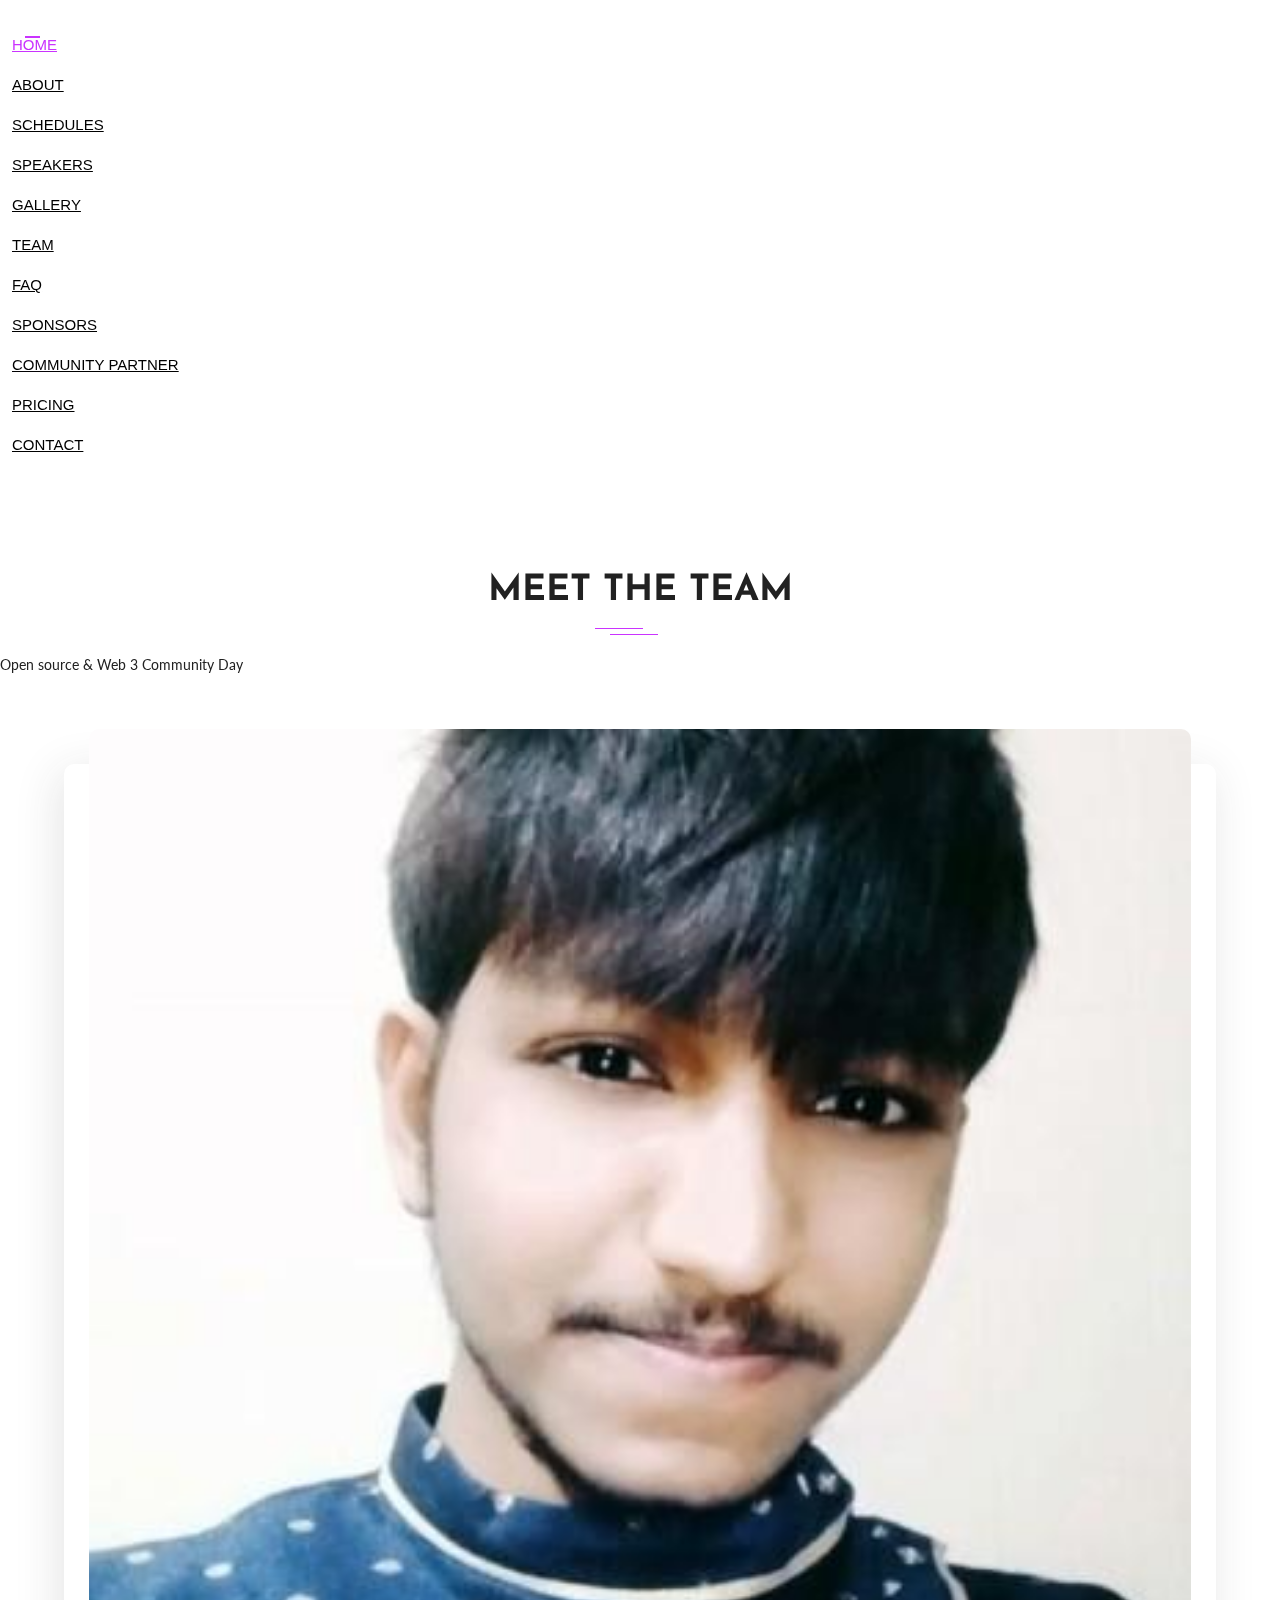
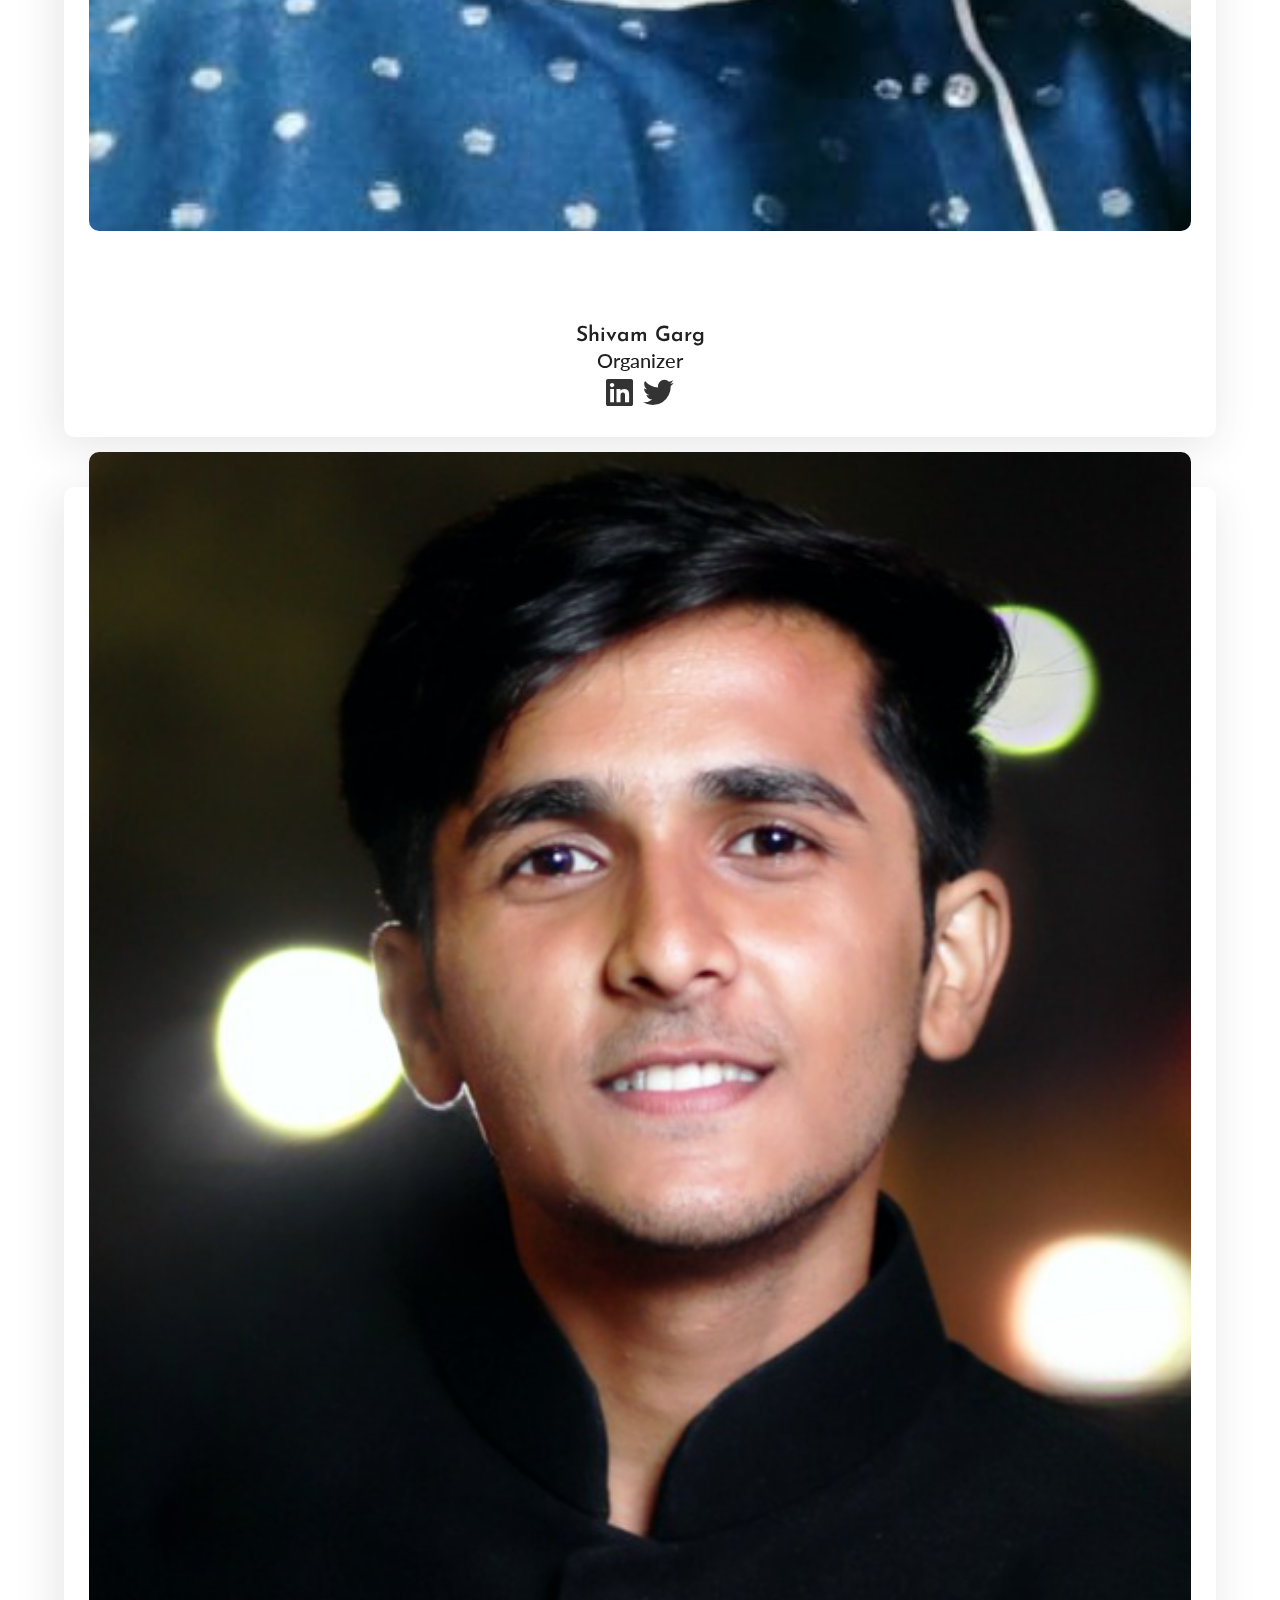
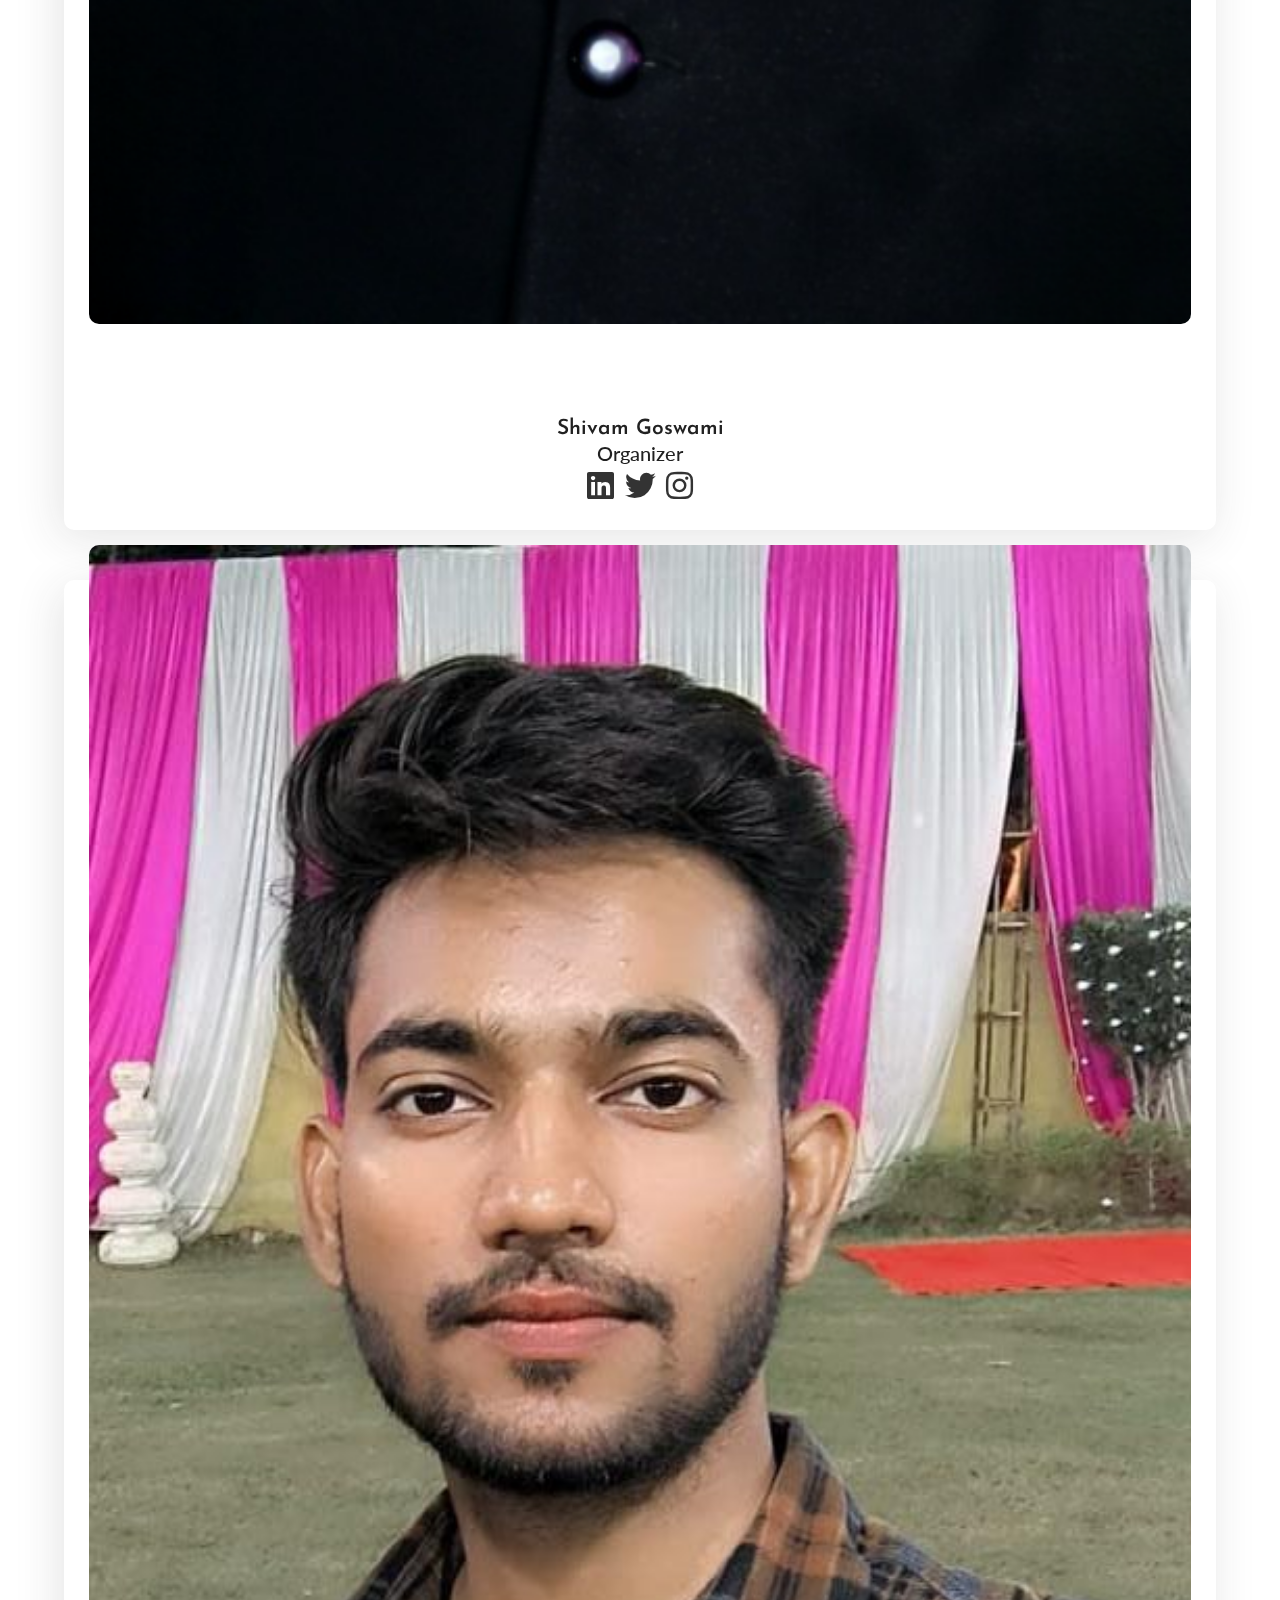
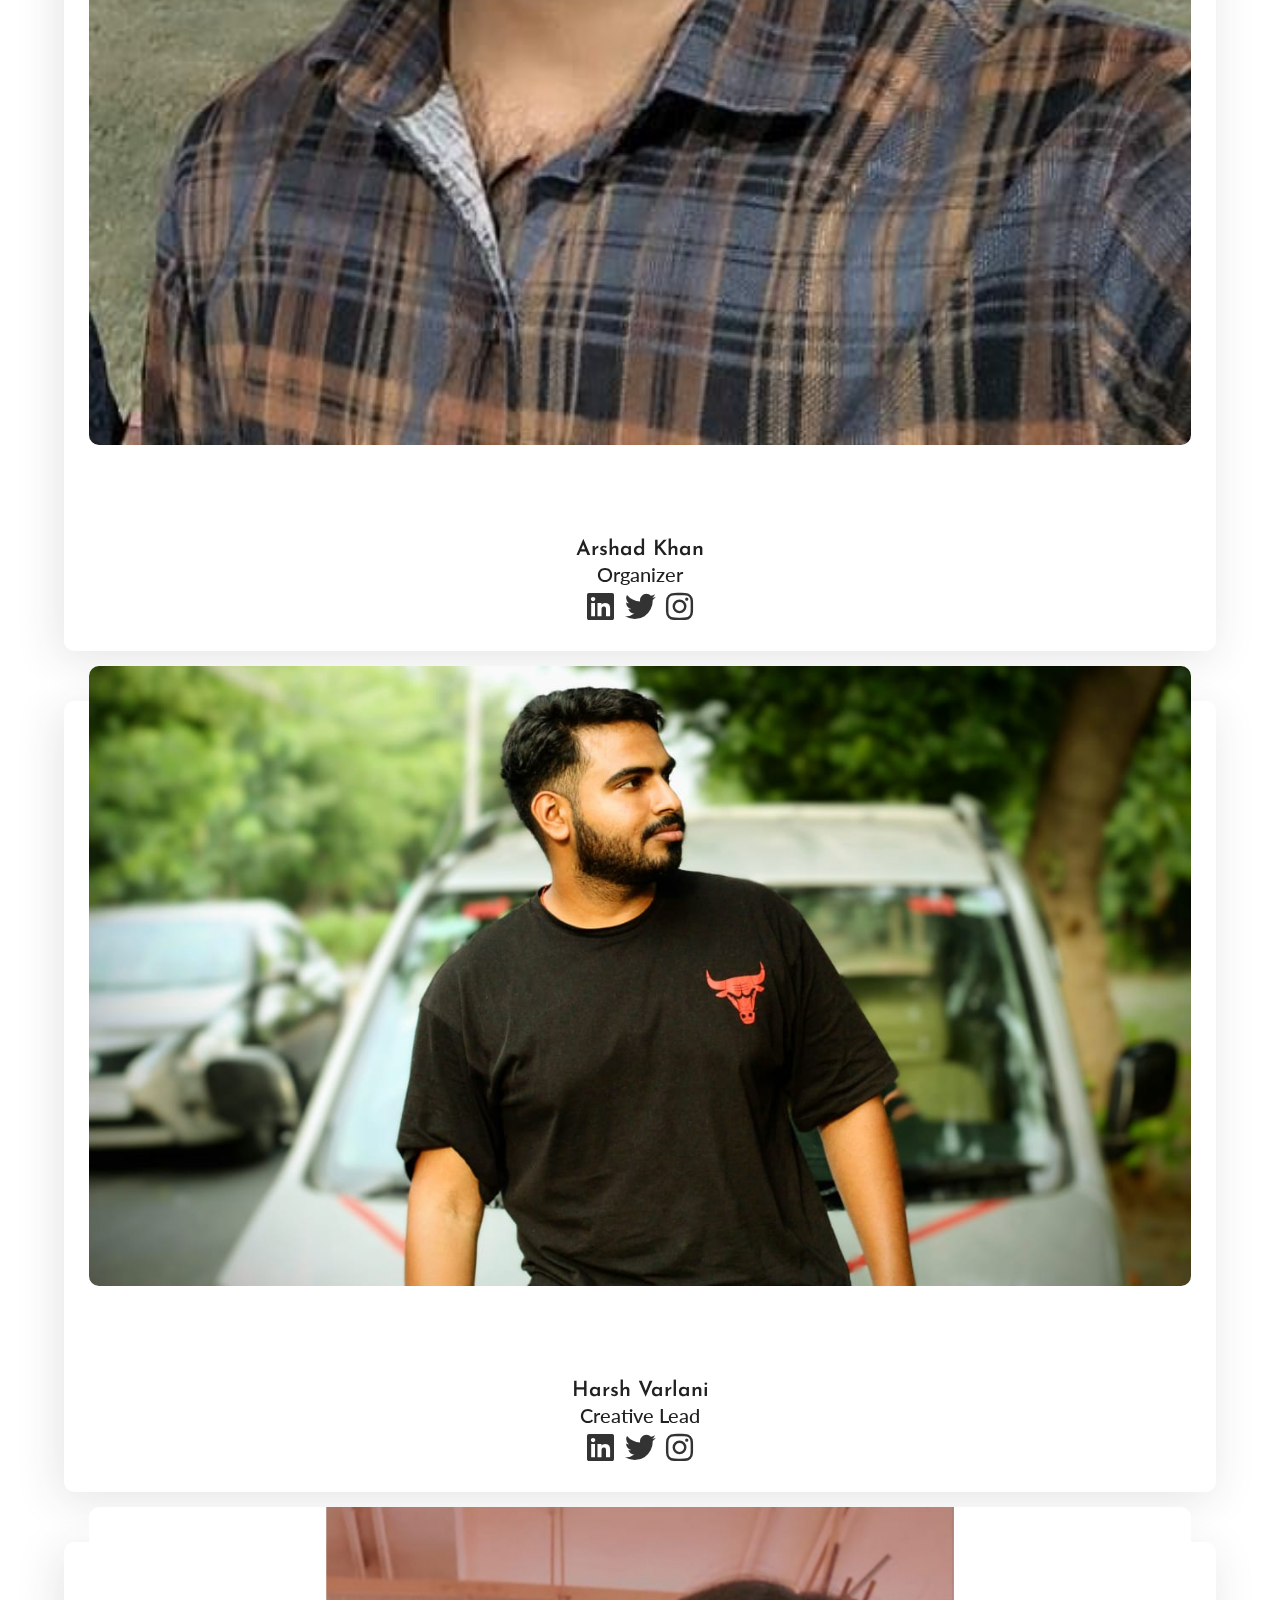
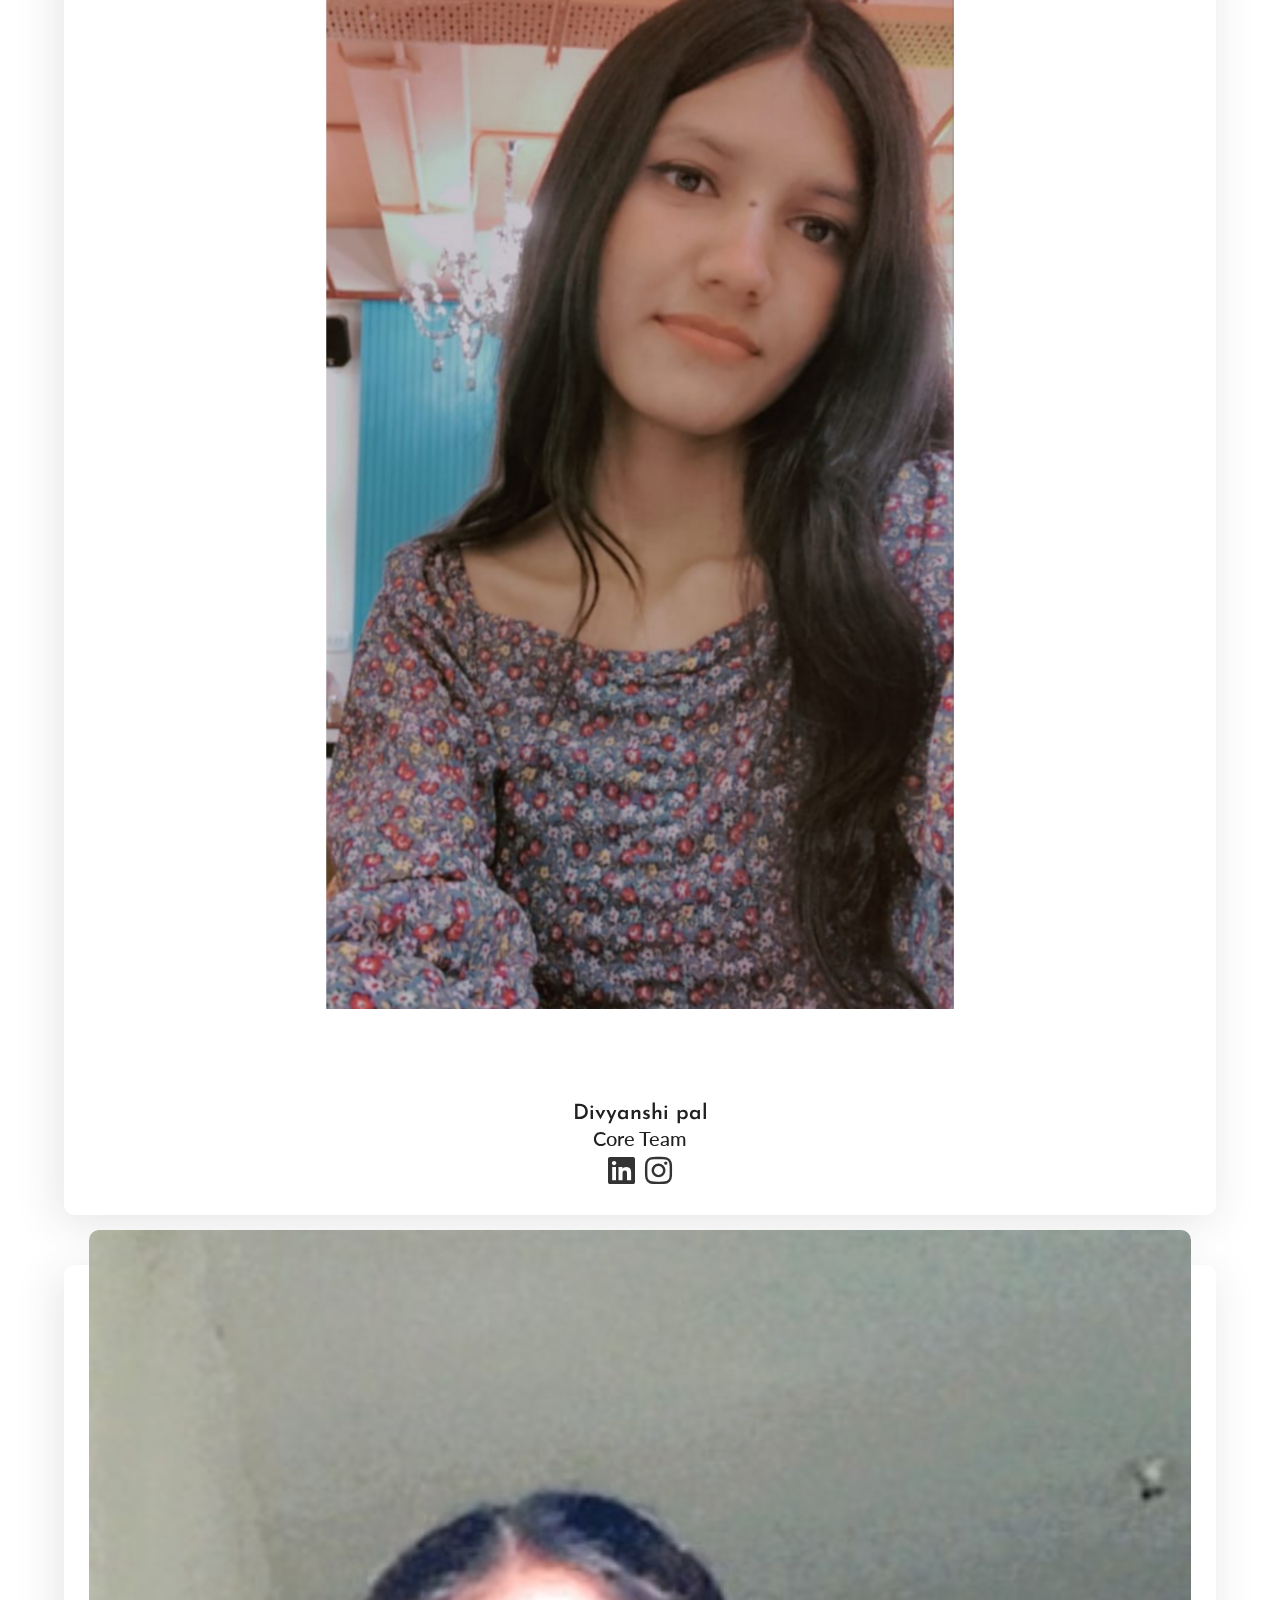
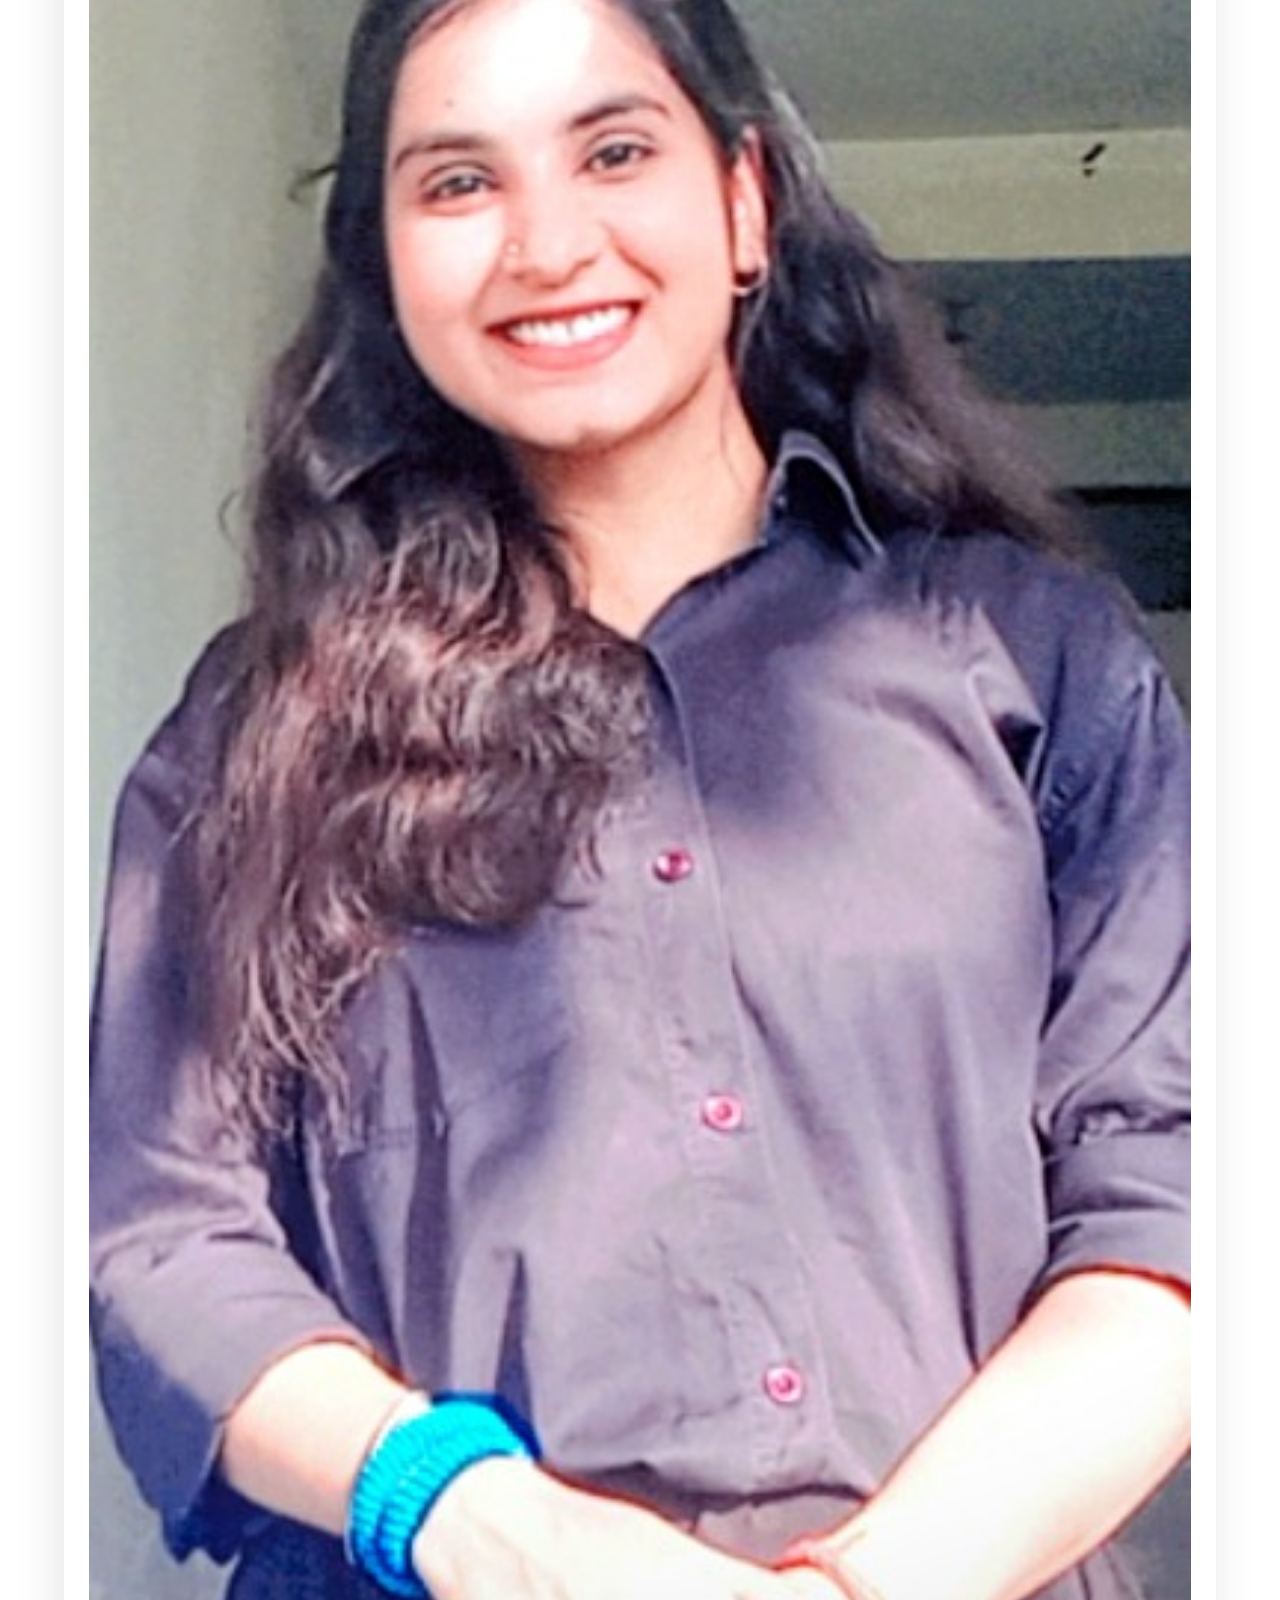
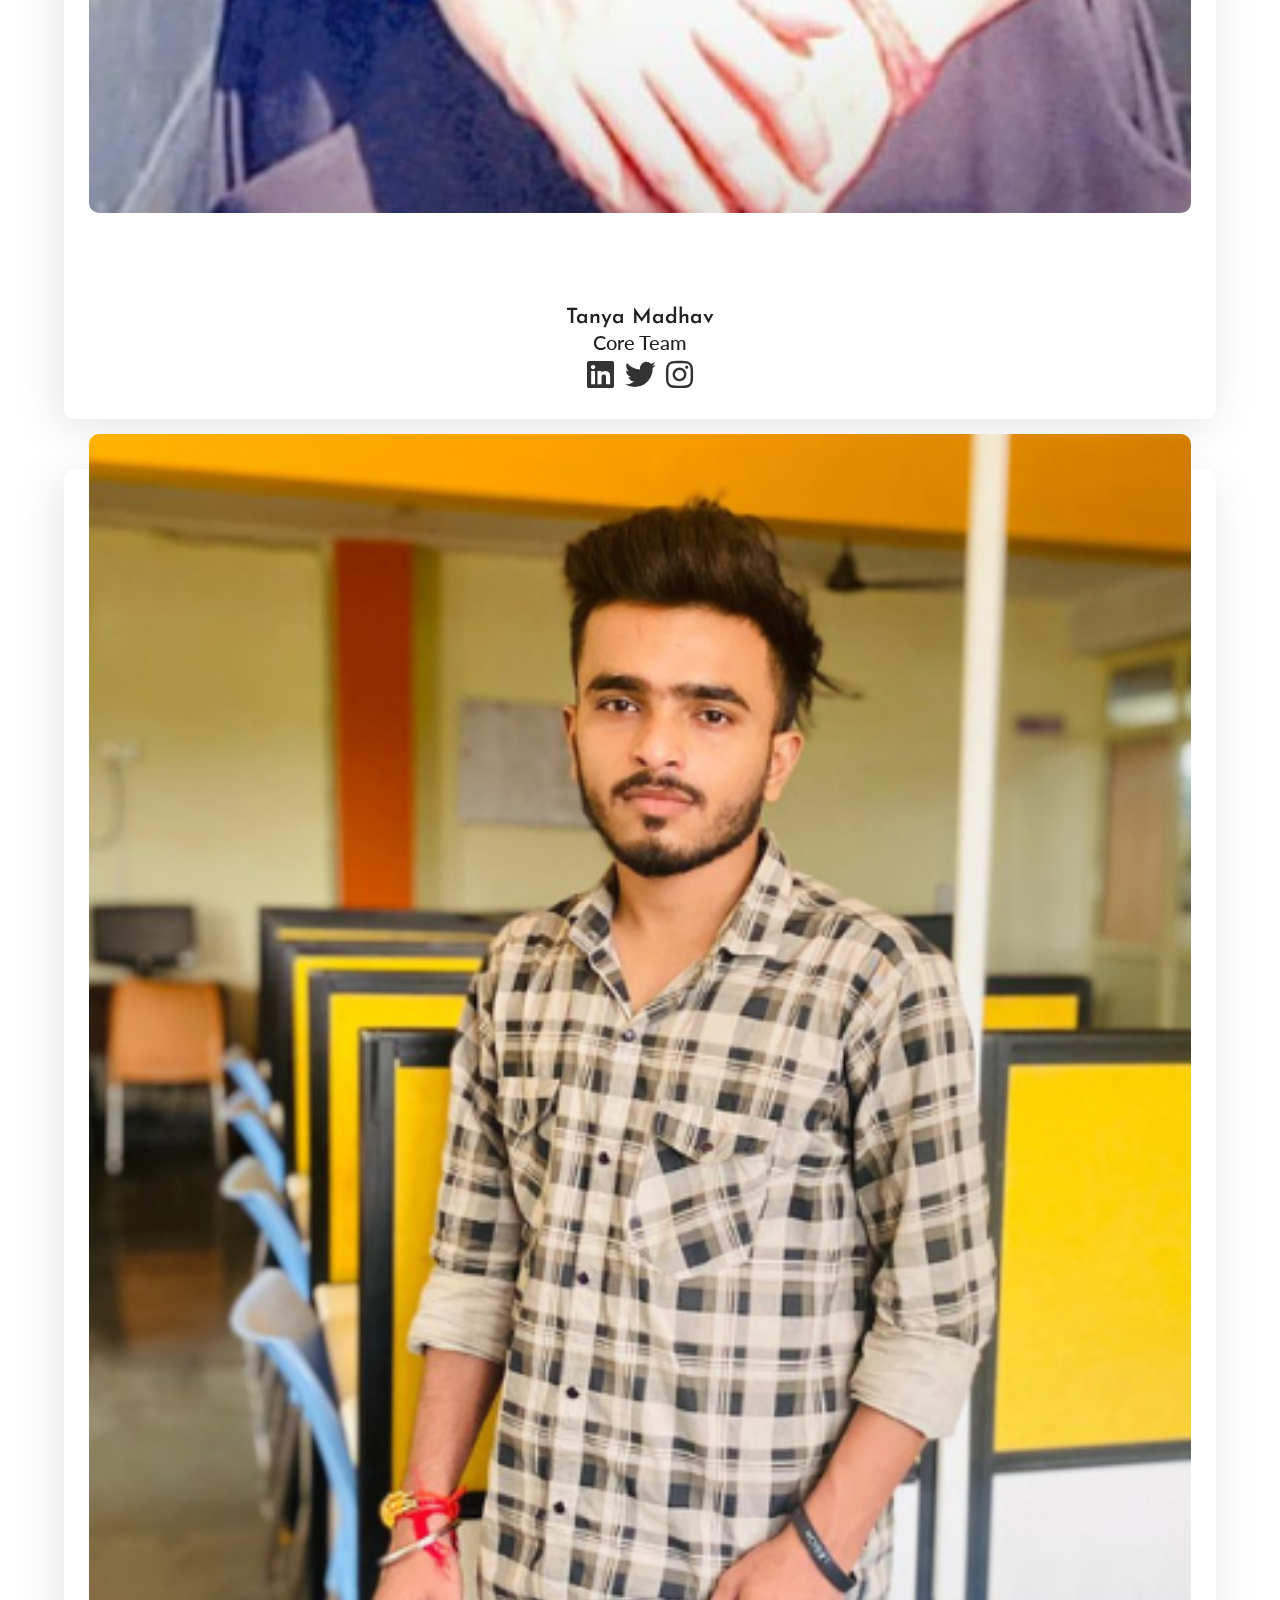
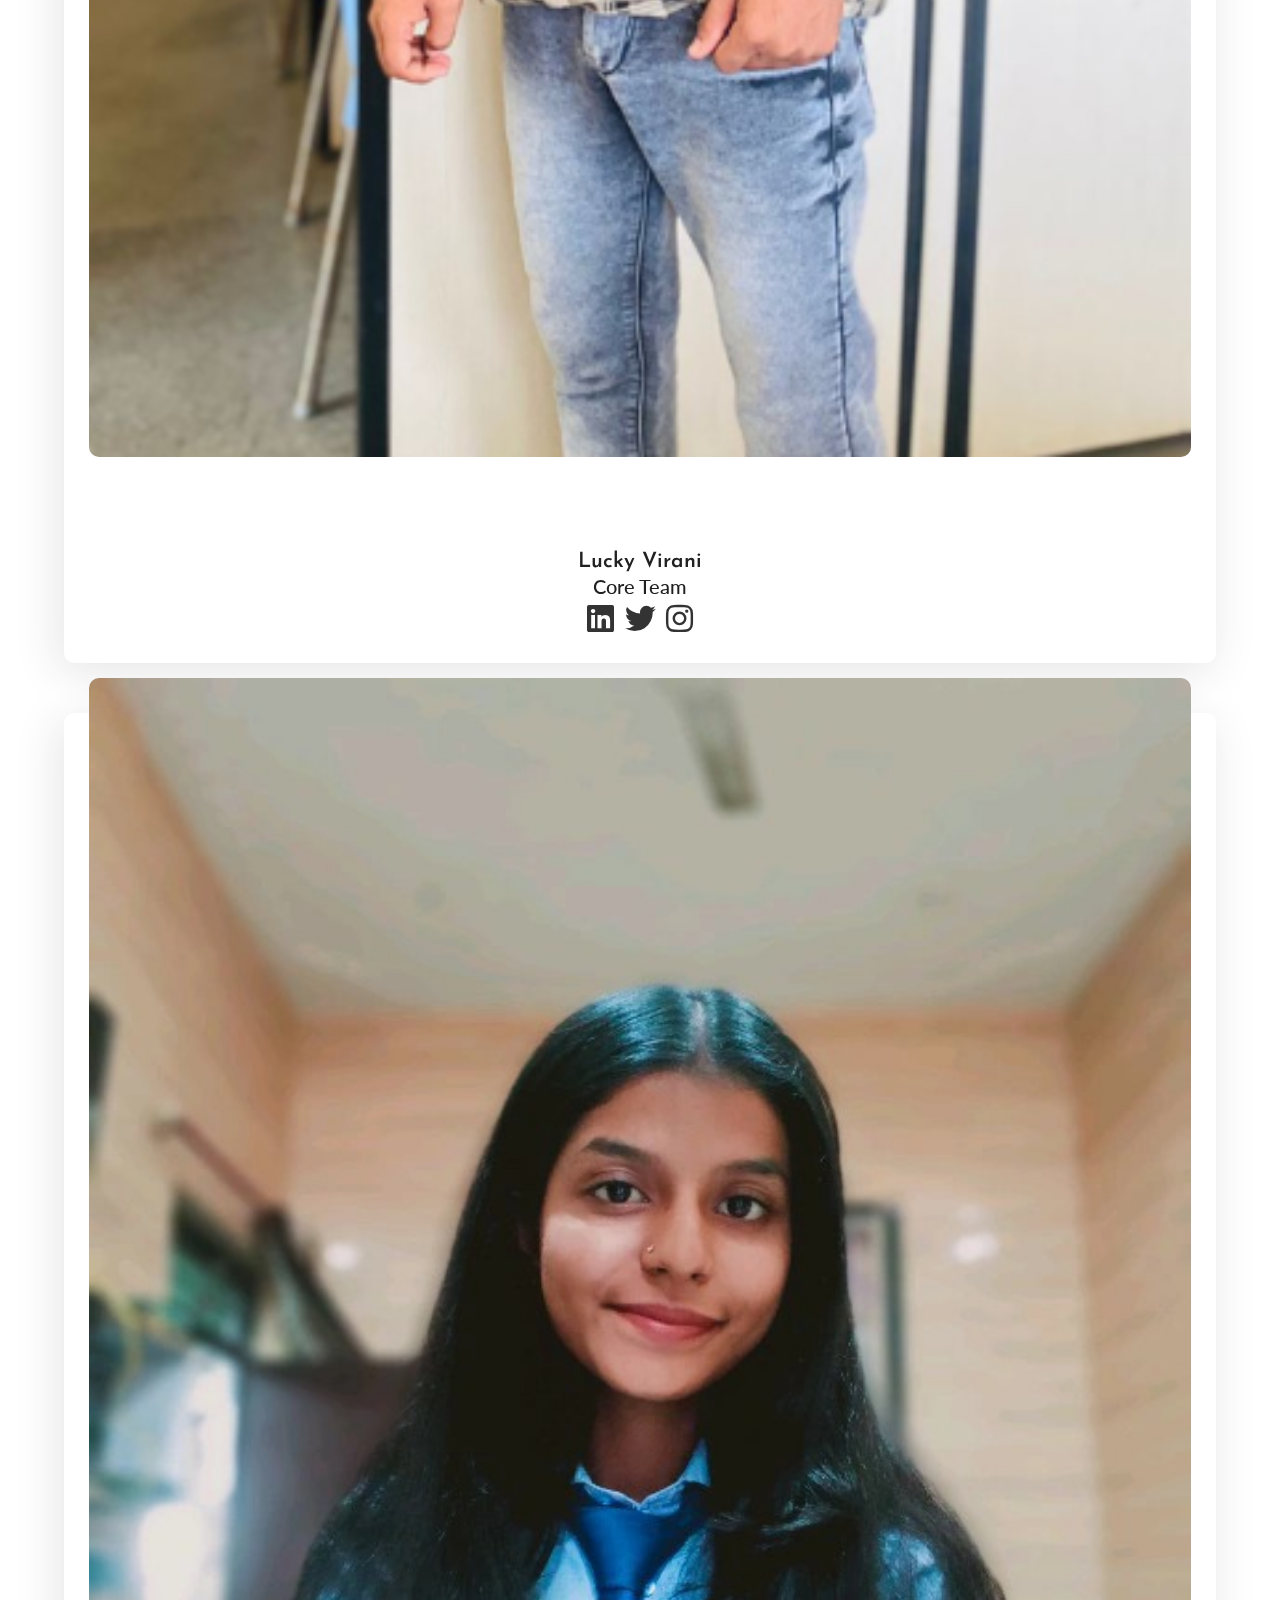
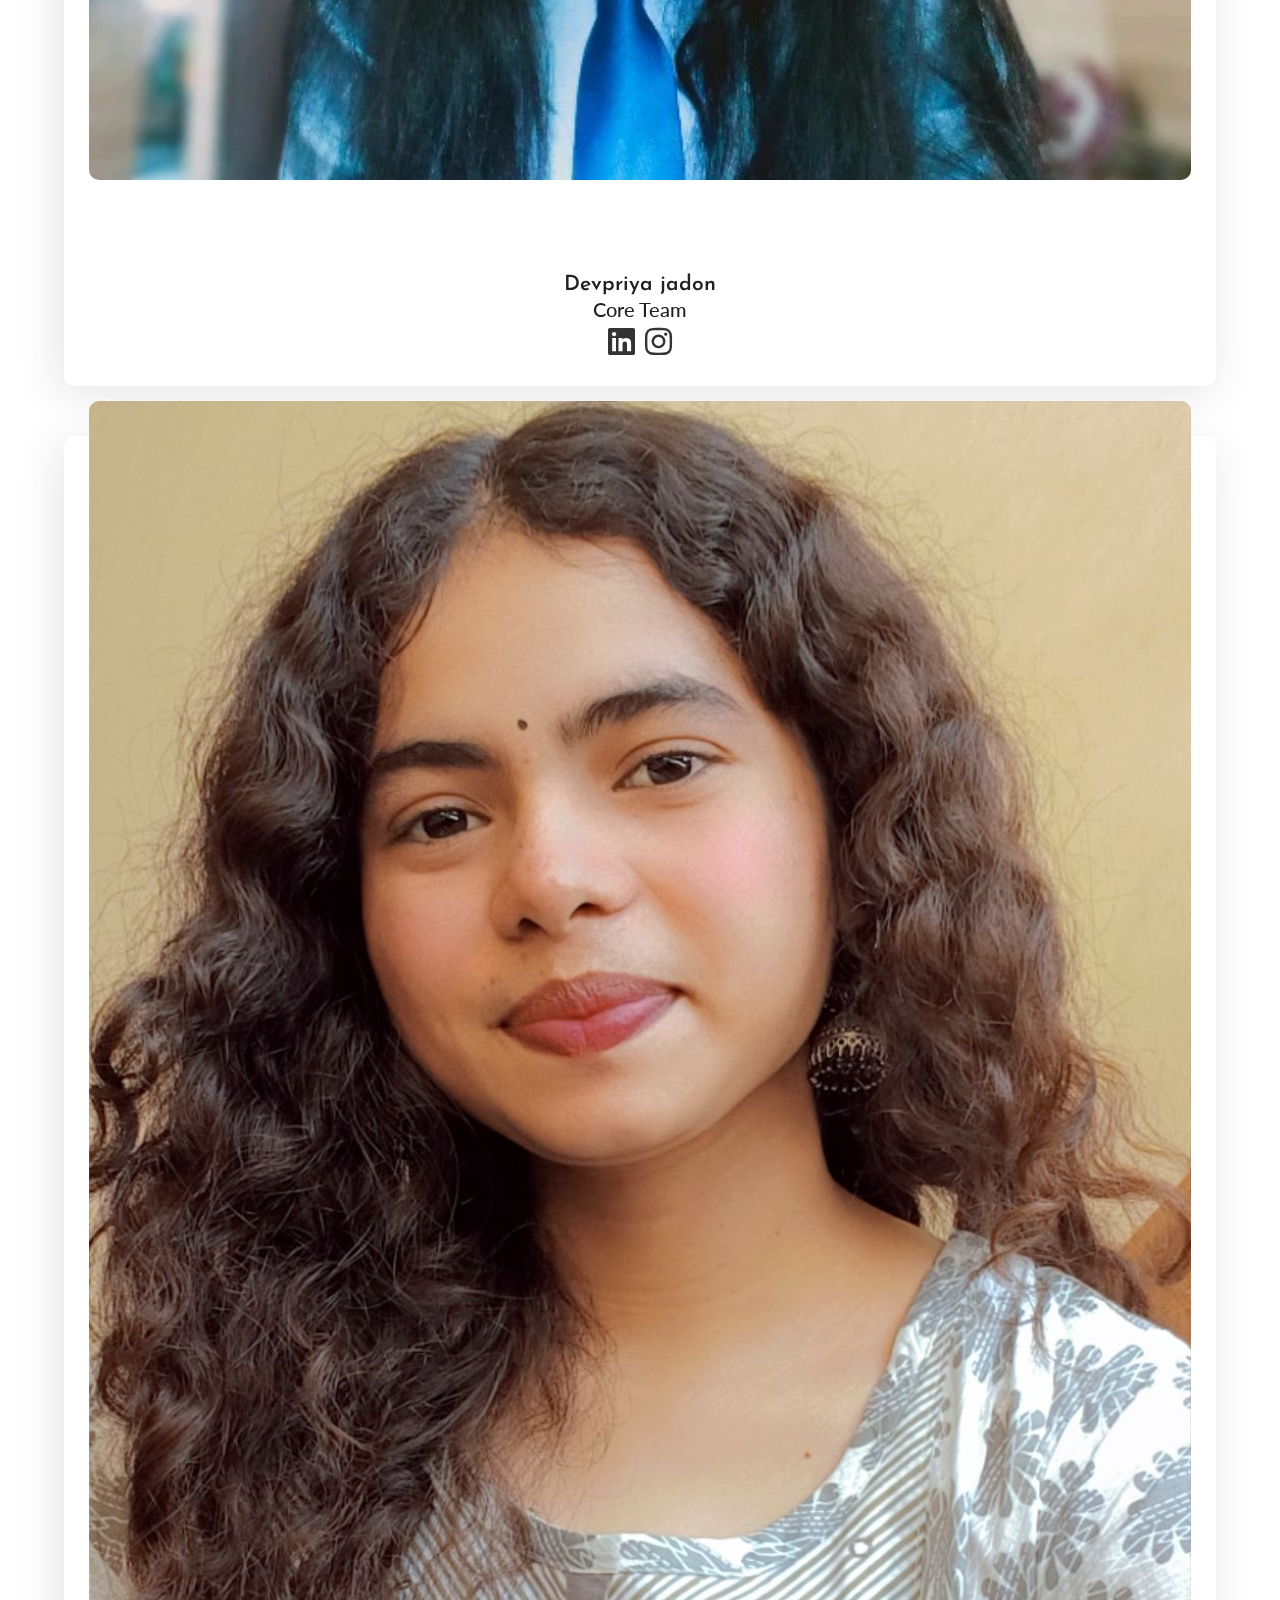
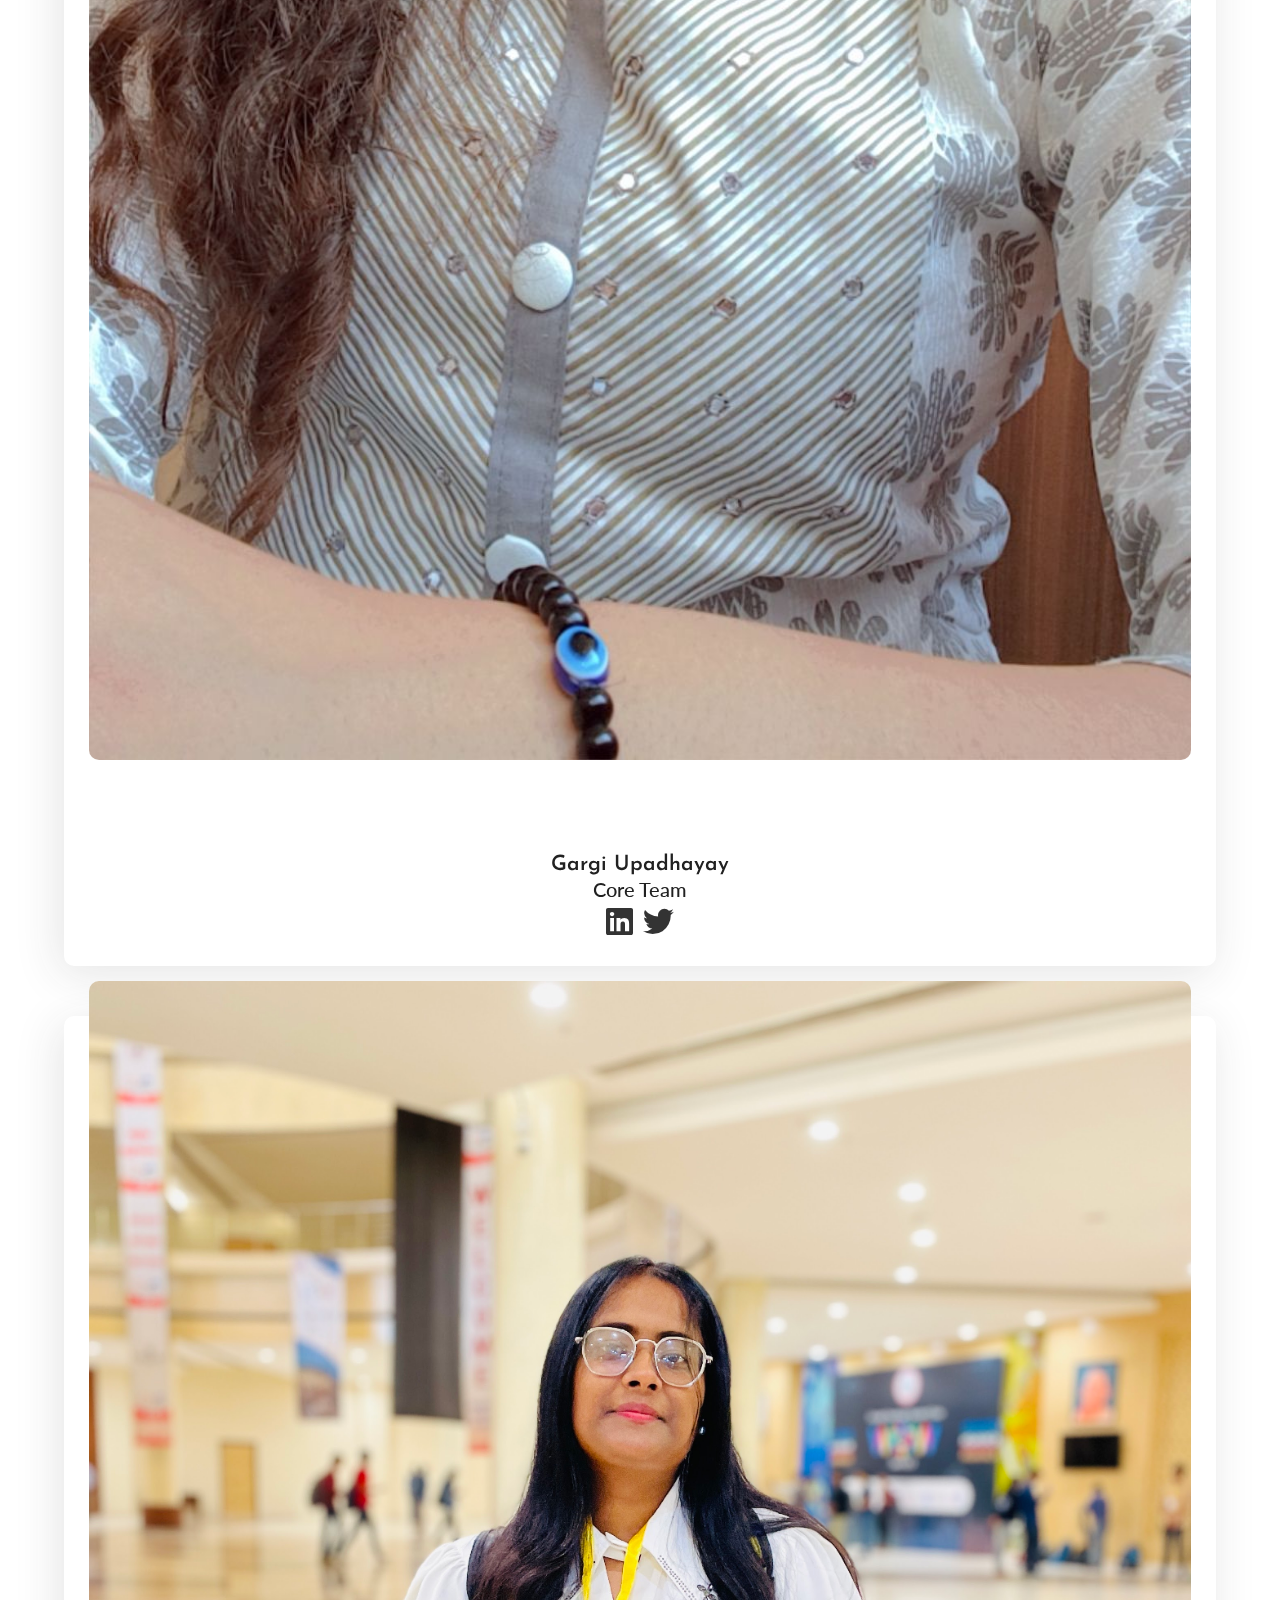
==== commit 94603df1: "Merge pull request #6 from iluckyvirani/main" ====
--- a/team1.html
+++ b/team1.html
@@ -217,7 +217,7 @@
                 </div>
                 <div class="caption">
                     <h3>Harsh Varlani</h3>
-                    <p>Creative Director</p>
+                    <p>Creative Lead</p>
                     <div class="social-links">
                         <a href="https://www.linkedin.com/in/harsh-varlani-2b1a53221" target="_blank"><i
                                 class="fa-brands fa-linkedin"></i></a>
@@ -269,7 +269,7 @@
                 </div>
                 <div class="caption">
                     <h3>Lucky Virani</h3>
-                    <p>Technical Support</p>
+                    <p>Core Team</p>
                     <div class="social-links">
                         <a href="https://www.linkedin.com/in/lucky-virani/" target="_blank"><i
                                 class="fa-brands fa-linkedin"></i></a>
@@ -286,7 +286,7 @@
                 </div>
                 <div class="caption">
                     <h3>Devpriya jadon</h3>
-                    <p>Volunteer</p>
+                    <p>Core Team</p>
                     <div class="social-links">
                         <a href="https://linkedin.com/in/devpriya-jadaun-b9207a230/" target="_blank"><i
                                 class="fa-brands fa-linkedin"></i></a>
@@ -302,7 +302,7 @@
                 </div>
                 <div class="caption">
                     <h3>Gargi Upadhayay</h3>
-                    <p>Volunteer</p>
+                    <p>Core Team</p>
                     <div class="social-links">
                         <a href="https://www.linkedin.com/in/gargi-upadhayay" target="_blank"><i
                                 class="fa-brands fa-linkedin"></i></a>
@@ -320,7 +320,7 @@
                 </div>
                 <div class="caption">
                     <h3>Harshita Bansal</h3>
-                    <p>Volunteer</p>
+                    <p>Core Team</p>
                     <div class="social-links">
                         <a href="https://www.linkedin.com/in/harshita-bansal-b29ba625b?utm_source=share&utm_campaign=share_via&utm_content=profile&utm_medium=ios_app"
                             target="_blank"><i class="fa-brands fa-linkedin"></i></a>
@@ -337,7 +337,7 @@
                 </div>
                 <div class="caption">
                     <h3>Kiran Baghel</h3>
-                    <p>Volunteer</p>
+                    <p>Core Team</p>
                     <div class="social-links">
                         <a href="https://www.linkedin.com/in/kiran-baghel-a6500a22a/" target="_blank"><i
                                 class="fa-brands fa-linkedin"></i></a>
@@ -353,7 +353,7 @@
                 </div>
                 <div class="caption">
                     <h3>Muskan</h3>
-                    <p>Volunteer</p>
+                    <p>Core Team</p>
                     <div class="social-links">
                         <a href="www.linkedin.com/in/muskan-nigam-939378237"
                             target="_blank"><i class="fa-brands fa-linkedin"></i></a>
@@ -371,7 +371,7 @@
                 </div>
                 <div class="caption">
                     <h3>Mansi verma</h3>
-                    <p>Volunteer</p>
+                    <p>Core Team</p>
                     <div class="social-links">
                         <a href="https://www.linkedin.com/in/mansi-verma-557b19259?utm_source=share&utm_campaign=share_via&utm_content=profile&utm_medium=android_app" target="_blank"><i
                                 class="fa-brands fa-linkedin"></i></a>
@@ -388,7 +388,7 @@
                 </div>
                 <div class="caption">
                     <h3>Mohammad Sahil</h3>
-                    <p>Volunteer</p>
+                    <p>Core Team</p>
                     <div class="social-links">
                         <a href="https://www.linkedin.com/in/mohammad-sahil-58419824b" target="_blank"><i
                                 class="fa-brands fa-linkedin"></i></a>
@@ -404,7 +404,7 @@
                 </div>
                 <div class="caption">
                     <h3>Sahil Irfan</h3>
-                    <p>Volunteer</p>
+                    <p>Core Team</p>
                     <div class="social-links">
                         <a href="https://www.linkedin.com/in/sahil-irfan-37432b215?utm_source=share&utm_campaign=share_via&utm_content=profile&utm_medium=android_app"
                             target="_blank"><i class="fa-brands fa-linkedin"></i></a>
@@ -422,7 +422,7 @@
                 </div>
                 <div class="caption">
                     <h3>Tanuj Rajput</h3>
-                    <p>Volunteer</p>
+                    <p>Core Team</p>
                     <div class="social-links">
                         <a href="https://www.linkedin.com/in/tanuj-rajput-9a54b3252/" target="_blank"><i
                                 class="fa-brands fa-linkedin"></i></a>
@@ -439,7 +439,7 @@
                 </div>
                 <div class="caption">
                     <h3>Tashu sharma</h3>
-                    <p>Volunteer</p>
+                    <p>Core Team</p>
                     <div class="social-links">
                         <a href="https://www.linkedin.com/in/tashu-sharma-baaa21253?utm_source=share&utm_campaign=share_via&utm_content=profile&utm_medium=android_app" target="_blank"><i
                                 class="fa-brands fa-linkedin"></i></a>
@@ -455,7 +455,7 @@
                 </div>
                 <div class="caption">
                     <h3>XYZ</h3>
-                    <p>Volunteer</p>
+                    <p>Core Team</p>
                     <div class="social-links">
                         <a href=""
                             target="_blank"><i class="fa-brands fa-linkedin"></i></a>
@@ -467,6 +467,7 @@
             </div>
         </div>
     </section>
+    
 </body>
 
 </html>--- a/assets/css/team1.css
+++ b/assets/css/team1.css
@@ -950,9 +950,10 @@
 }
 
 /* For screens with a maximum width of 768px (typical for mobile devices) */
-@media (max-width: 768px) {
+@media(max-width: 1300px){
     .home-container {
         display: inline;
+
     }
 
     .profile-card {
@@ -960,6 +961,58 @@
         height: auto;
         margin: 50px auto;
         padding: 25px;
+        
+    }
+
+    .img img {
+        transform: translateY(-60px);
+        width: 100%;
+        height: 100%;
+        object-fit: cover;
+        
+    }
+
+    .caption {
+        transform: translateY(0);
+        opacity: 1;
+        pointer-events: all;
+    }
+}
+@media(max-width: 768px){
+    .home-container {
+        display: inline;
+    }
+
+    .profile-card {
+        width: 90%;
+        height: auto;
+        margin: 50px auto;
+        padding: 25px;
+    }
+
+    .img img {
+        transform: translateY(-60px);
+        width: 100%;
+        height: 100%;
+        object-fit: cover;
+    }
+
+    .caption {
+        transform: translateY(0);
+        opacity: 1;
+        pointer-events: all;
+    }
+}
+@media(max-width: 576px){
+    .home-container {
+        display: inline;
+    }
+
+    .profile-card {
+        width: 90%;
+        height: auto;
+        margin: 50px auto;
+        padding: 25px;
     }
 
     .img img {
@@ -976,4 +1029,6 @@
     }
 }
 
+
+
 /* For screens with a minimum width of 769px (typical for tablets and larger screens) */